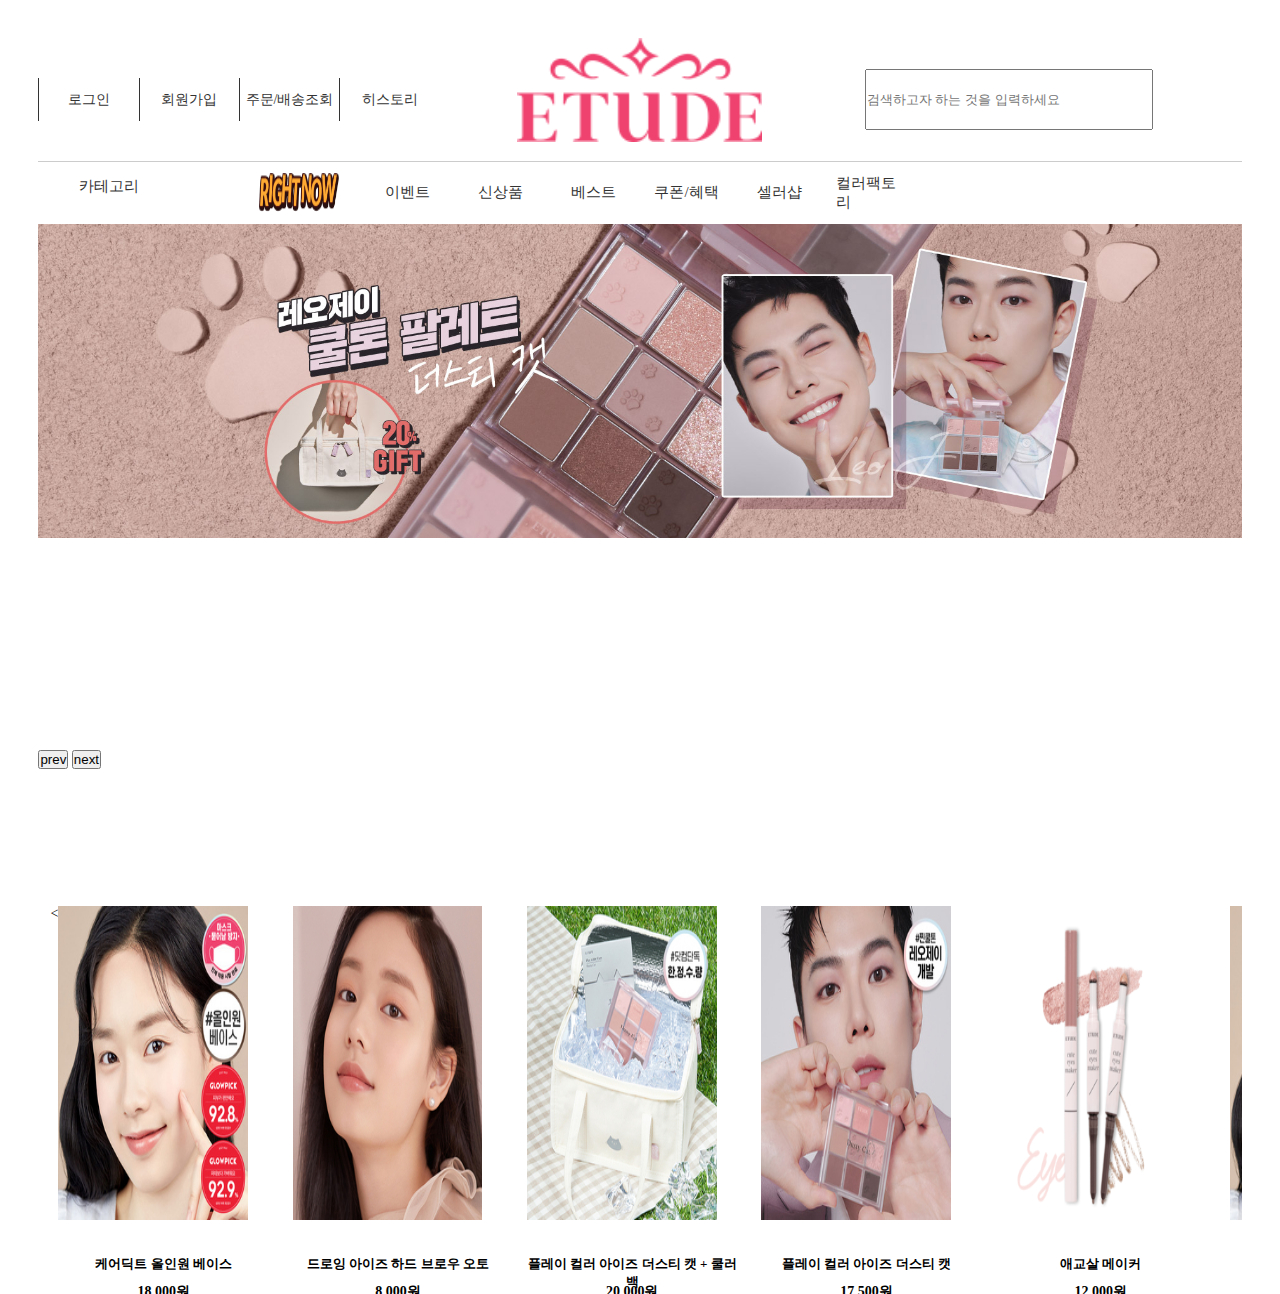
==== index.html @ a379e9ca "06/29 reveal  작업 중" ====
<!DOCTYPE html>
<html lang="en">
<head>
  <meta charset="UTF-8">
  <meta http-equiv="X-UA-Compatible" content="IE=edge">
  <meta name="viewport" content="width=device-width, initial-scale=1.0">
  <link rel="stylesheet" href="css/reset.css">
  <link rel="stylesheet" href="css/style.css">
  <link rel="stylesheet" href="css/media/media.css">
  <link rel="stylesheet" href="https://use.fontawesome.com/releases/v5.15.3/css/all.css" integrity="sha384-SZXxX4whJ79/gErwcOYf+zWLeJdY/qpuqC4cAa9rOGUstPomtqpuNWT9wdPEn2fk" crossorigin="anonymous">
  <link rel="preconnect" href="https://fonts.googleapis.com">
 <link rel="preconnect" href="https://fonts.gstatic.com" crossorigin>
 <link href="https://fonts.googleapis.com/css2?family=Noto+Sans+KR:wght@100;300;400;500;700;900&family=Roboto:wght@100;300;400;500;700;900&display=swap" rel="stylesheet">
  <title>Document</title>
</head>
<body>
  <div id="wrapper">
   <header>
      <div class="log-in">
        <ul>
          <li><a href="#">로그인</a></li>
          <li><a href="#">회원가입</a></li>
          <li><a href="#">주문/배송조회</a></li>
          <li><a href="#">히스토리</a></li>
        </ul>
      </div>
      <div class="logo">
        <img src="img/logo.png" alt="">
      </div>
      <div class="input">
        <div class="search">
          <input type="text" placeholder="검색하고자 하는 것을 입력하세요">
          <i class="fas fa-search"></i>
        </div>
        <div class="bag">
          <i class="fas fa-shopping-bag"></i>
        </div>
      </div>
    </header>
      <div class="menu">
        <div class="cate">
          <div class="catalog">
            <i class="fas fa-bars"></i>
            <a href="#">카테고리</a>
          </div>
          <img src="img/allmenu1.png">
        </div> 
        <div class="nav">
          <ul>
            <li><a href="#">이벤트</a></li>
            <li><a href="#">신상품</a></li>
            <li><a href="#">베스트</a></li>
            <li><a href="#">쿠폰/혜택</a></li>
            <li><a href="#">셀러샵</a></li>
            <li><a href="#">컬러팩토리</a></li>
          </ul>
        </div>
     </div>
     <div class="slides">
        <div class="slider">
         <div class="image"></div>
         <div class="image"></div>
         <div class="image"></div>

          </div>
          <div class="btns">
            <button class="prev">prev</button>
            <button class="next">next</button>
          </div>
      </div>
    <div class="item" style="width: 100%; overflow: hidden;">
      <!--<a href="#">신상품</a>-->
      <div class="list-wrap" style="display: flex; width: 200%;">
        <div class="prev">&lt;</div>
        <div class="lists" style="display: flex;">
          <div class="new">
            <div class="list">
              <img src="img/사진1.jpg">
            </div>
            <div class="text">
              <h3>케어딕트 올인원 베이스</h3>
              <strong>18,000원</strong>
            </div>
          </div>
          <div class="new">
            <div class="list">
              <img src="img/사진2.jpg">
            </div>
            <div class="text">
              <h3>드로잉 아이즈 하드 브로우 오토</h3>
              <strong>8,000원</strong>
            </div>
          </div>
          <div class="new">
            <div class="list">
              <img src="img/사진3.jpg">
            </div>
            <div class="text">
              <h3>플레이 컬러 아이즈 더스티 캣 + 쿨러 백</h3>
              <strong>20,000원</strong>
            </div>
          </div>
          <div class="new">
            <div class="list">
              <img src="img/사진4.jpg">
            </div>
            <div class="text">
              <h3>플레이 컬러 아이즈 더스티 캣</h3>
              <strong>17,500원</strong>
            </div>
          </div>
          <div class="new">
            <div class="list">
              <img src="img/사진5.png">
            </div>
            <div class="text">
              <h3>애교살 메이커</h3>
              <strong>12,000원</strong>
            </div>
          </div>
        </div>
        <div class="lists" style="display: flex;">
          <div class="new">
            <div class="list">
              <img src="img/사진1.jpg">
            </div>
            <div class="text">
              <h3>케어딕트 올인원 베이스</h3>
              <strong>18,000원</strong>
            </div>
          </div>
          <div class="new">
            <div class="list">
              <img src="img/사진2.jpg">
            </div>
            <div class="text">
              <h3>드로잉 아이즈 하드 브로우 오토</h3>
              <strong>8,000원</strong>
            </div>
          </div>
          <div class="new">
            <div class="list">
              <img src="img/사진3.jpg">
            </div>
            <div class="text">
              <h3>플레이 컬러 아이즈 더스티 캣 + 쿨러 백</h3>
              <strong>20,000원</strong>
            </div>
          </div>
          <div class="new">
            <div class="list">
              <img src="img/사진4.jpg">
            </div>
            <div class="text">
              <h3>플레이 컬러 아이즈 더스티 캣</h3>
              <strong>17,500원</strong>
            </div>
          </div>
          <div class="new">
            <div class="list">
              <img src="img/사진5.png">
            </div>
            <div class="text">
              <h3>애교살 메이커</h3>
              <strong>12,000원</strong>
            </div>
          </div>
        </div>
        <div class="next">&gt;</div>
      </div>

    </div>
  </div>
  <script src="https://ajax.googleapis.com/ajax/libs/jquery/3.5.1/jquery.min.js"></script>
  <script>
   let current= 0 ;
  const btn = document.querySelectorAll('.btns button');
  const slideBoxes = document.querySelector(".slider");
  const slideBox = document.querySelectorAll(".image");
  function slider(n){
    slideBoxes.animate([{ left: -100 * n + "%" }],{duration:300, iterations:1,fill:"forwards"});
    current = n;
  }
  btn.forEach(function(elm){
    elm.addEventListener('click',function(){
  //  console.log(this);
   if(this.classList.contains('prev')){
    if(current==0){
        return false
      } else { 
        slider(current - 1);
      };
   } else{
  //  console.log("false");
    if(current==slideBox.length-1){
        return false
      } else { 
        slider(current + 1);
      };
    }
   });
  });
  slider(current);
  </script>
</body>
</html>
---- css/style.css ----
#wrapper {
 width: 100%;
 height: 100vh;
 padding: 3%;
 _background-color: black;
}

#wrapper>header {
 width: 100%;
 height: 15%;
 display: flex;
 border-bottom: 1px solid #ccc;
}

#wrapper>header .log-in {
 width: 33.33%;
 height: 100%;
}

#wrapper>header .log-in>ul {
 width: 100%;
 height: 100%;
 display: flex;
 padding: 10% 0;
}

#wrapper>header .log-in>ul>li {
 width: 25%;
 height: 100%;
 display: flex;
 justify-content: space-evenly;
 align-items: center;
 border-left: 1px solid #333;
}

#wrapper>header .logo {
 width: 33.33%;
 height: 85%;
 display: flex;
 justify-content: space-evenly;
}

#wrapper>header .logo>img {
 height: 100%;
}

#wrapper>header .input {
 width: 33.33%;
 height: 100%;
 display: flex;
}

#wrapper>header .input .search {
 width: 90%;
 height: 100%;
 display: flex;
 justify-content: space-evenly;
 align-items: center;
}

#wrapper>header .input .search>input {
 height: 50%;
 width: 80%;
}

#wrapper>header .input .search>i {
 font-size: 2.5em
}

#wrapper>header .input .bag {
 width: 10%;
 height: 100%;
 align-items: center;
 justify-content: space-evenly;
 display: flex;
}

#wrapper>header .input .bag>i {
 font-size: 2.5em;

}

#wrapper .menu {
 width: 100%;
 height: 7.5%;
 display: flex;
 padding: 0 22.5px;
}

#wrapper .menu .cate {
 width: 25%;
 height: 100%;
 display: flex;
 justify-content: space-between;
 padding: 1%;
}

#wrapper .menu .cate .catalog {
 width: 50%;
 height: 100%;
}

#wrapper .menu .cate .catalog>i {
 width: 10%;
 font-size: 20px;
}

#wrapper .menu .cate .catalog>a {
 margin-left: 5%;
 width: 30%;
 font-size: 15px;
}

#wrapper .menu .cate>img {
 width: 30%;
 height: 100%;
}

#wrapper .menu .nav {
 width: 50%;
 height: 100%;
}

#wrapper .menu .nav>ul {
 width: 100%;
 height: 100%;
 display: flex;
 justify-content: space-evenly;
 align-items: center;
}

#wrapper .menu .nav>ul>li {
 width: 12.5%;
 height: 100%;
 display: flex;
 justify-content: space-evenly;
 align-items: center;
}

#wrapper .menu .nav>ul>li>a {
 font-size: 15px;
}


#wrapper .slides {
 width: 100%;
 height: 80%;
 margin: auto;
 overflow: hidden;
}

#wrapper .slides .slider {
 width: 100%;
 height: 80%;
 position: relative;
 left: 0;
}

.image {
 width: 100%;
 height: 100%;
 position: absolute;
}

.image:nth-child(1) {
 left: 0;
 background-image: url(../img/main-bg1.jpg);
 background-size: contain;
 background-repeat: no-repeat;
}

.image:nth-child(2) {
 left: 100%;
 background-image: url(../img/main-bg2.jpg);
 background-size: contain;
 background-repeat: no-repeat;
}

.image:nth-child(3) {
 left: 200%;
 background-image: url(../img/main-bg3.jpg);
 background-size: contain;
 background-repeat: no-repeat;
}

#wrapper .item {
 width: 100%;
 height: 50%;
 padding: 1%;
}

#wrapper .item>a {
 width: 100%;
 height: 10%;
 font-family: 'Noto+Sans+KR';
 font-size: 30px;
 font-weight: 700;
}

#wrapper .item .list-wrap {
 width: 100%;
 height: 100%;
 margin-top: 1%;
}

.list-wrap .lists {
 width: 100%;
 height: 100%;
 display: flex;
}

.list-wrap .new {
 width: 90%;
 height: 90%;
}

.list-wrap .new .list {
 width: 90%;
 height: 100%;
 display: flex;
}

.list-wrap .new .list>img {
 width: 90%;
 height: 90%;
}

.list-wrap .new .text {
 width: 90%;
 height: 16%;
 text-align: center;
}

.list-wrap .text>h3 {
 width: 100%;
 height: 50%;
 font-size: 13px;
}

.list-wrap .text>strong {
 width: 100%;
 height: 50%;
}
---- css/media/media.css ----
@media (min-width:768px) and (max-width: 1023px) {
 #wrapper>header {
  width: 100%;
  height: 10%;
  display: flex;
 }

 #wrapper>header .log-in {
  width: 35%;
  height: 100%;
 }

 #wrapper>header .log-in>ul {
  width: 100%;
  height: 100%;
  display: flex;
  padding: 10% 0;
  font-size: 0.8em;
 }

 #wrapper>header .log-in>ul>li {
  width: 25%;
  height: 100%;
  display: flex;
  justify-content: space-evenly;
  align-items: center;
  border-left: 1px solid #333;
 }

 #wrapper>header .logo {
  width: 30%;
  height: 100%;
  display: flex;
  justify-content: space-evenly;
 }

 #wrapper>header .logo>img {
  height: 100%;
 }

 #wrapper>header .input {
  width: 35%;
  height: 100%;
  display: flex;
 }

 #wrapper>header .input .search {
  width: 90%;
  height: 100%;
  display: flex;
  justify-content: space-evenly;
  align-items: center;
 }

 #wrapper>header .input .search>input {
  height: 50%;
  width: 80%;
 }

 #wrapper>header .input .search>i {
  font-size: 1.5em
 }

 #wrapper>header .input .bag {
  width: 10%;
  height: 100%;
  align-items: center;
  justify-content: space-evenly;
  display: flex;
 }

 #wrapper>header .input .bag>i {
  font-size: 1.5em;
 }
}
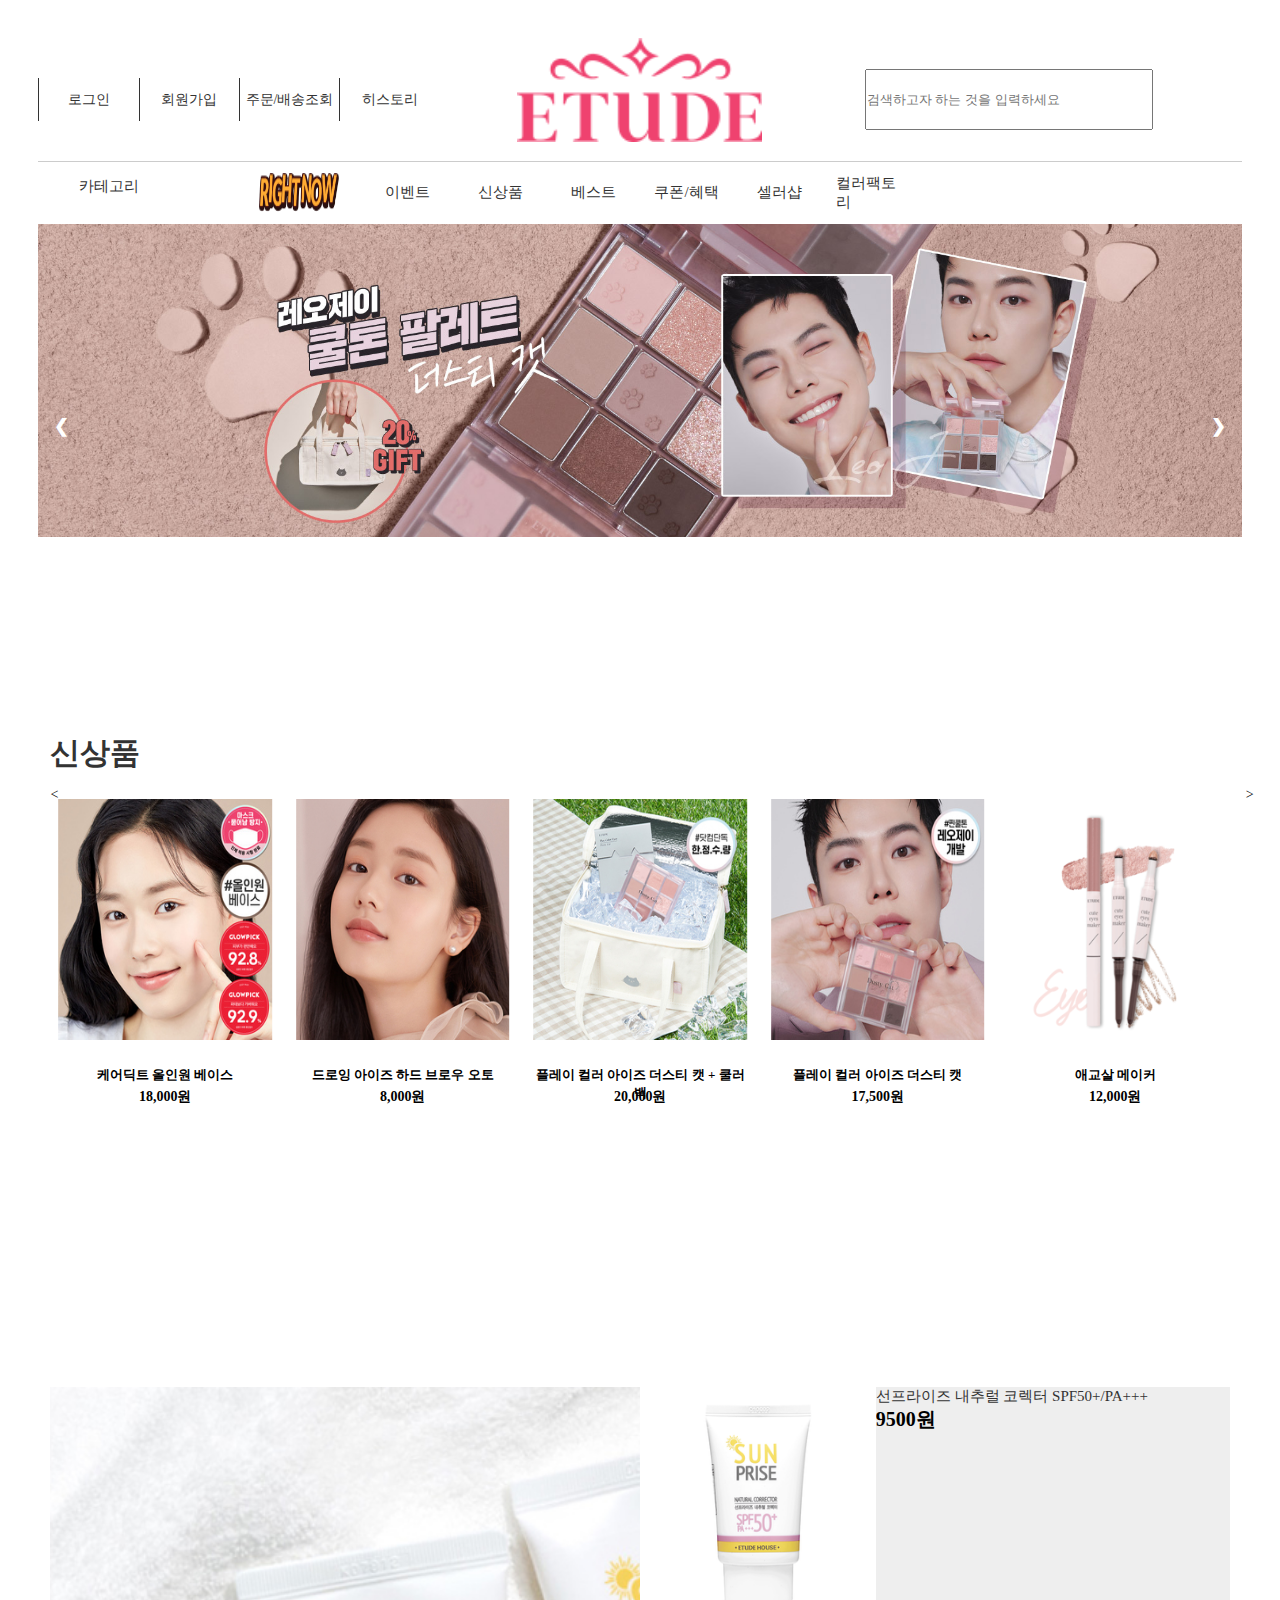
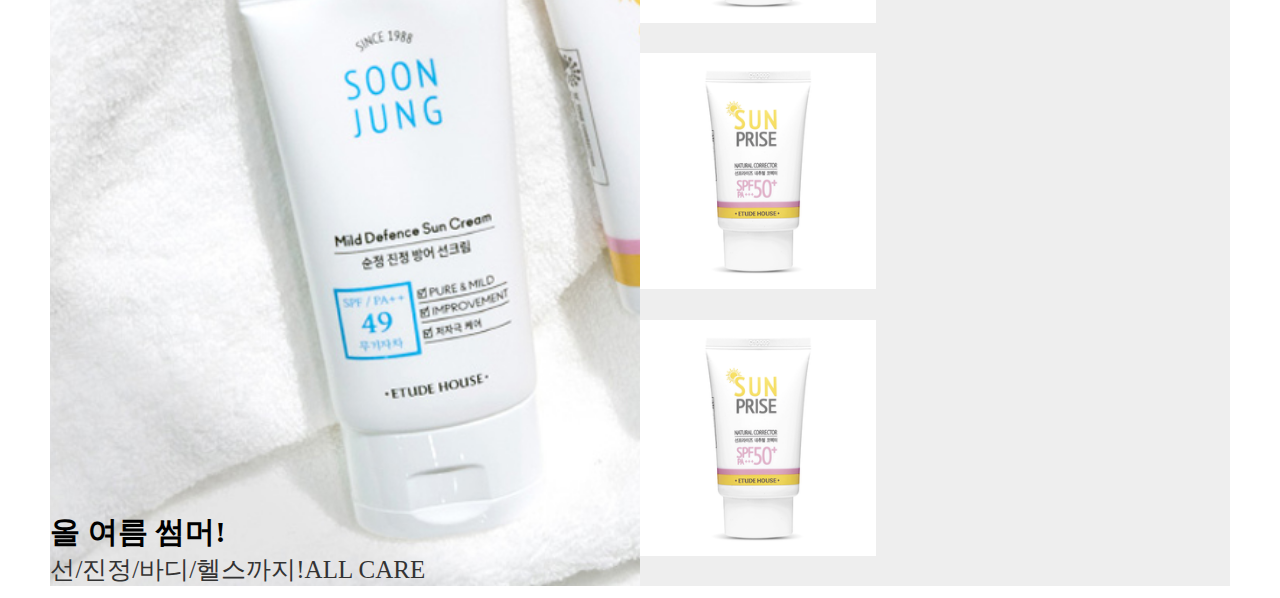
==== commit ddfb5f29: "06/30 renewal 50% 완료, 반응형은 아직.." ====
--- a/index.html
+++ b/index.html
@@ -57,150 +57,225 @@
         </div>
      </div>
      <div class="slides">
-        <div class="slider">
-         <div class="image"></div>
-         <div class="image"></div>
-         <div class="image"></div>
-
-          </div>
-          <div class="btns">
-            <button class="prev">prev</button>
-            <button class="next">next</button>
-          </div>
-      </div>
-    <div class="item" style="width: 100%; overflow: hidden;">
-      <!--<a href="#">신상품</a>-->
-      <div class="list-wrap" style="display: flex; width: 200%;">
-        <div class="prev">&lt;</div>
-        <div class="lists" style="display: flex;">
-          <div class="new">
-            <div class="list">
-              <img src="img/사진1.jpg">
-            </div>
-            <div class="text">
-              <h3>케어딕트 올인원 베이스</h3>
-              <strong>18,000원</strong>
-            </div>
-          </div>
-          <div class="new">
-            <div class="list">
-              <img src="img/사진2.jpg">
-            </div>
-            <div class="text">
-              <h3>드로잉 아이즈 하드 브로우 오토</h3>
-              <strong>8,000원</strong>
-            </div>
-          </div>
-          <div class="new">
-            <div class="list">
-              <img src="img/사진3.jpg">
-            </div>
-            <div class="text">
-              <h3>플레이 컬러 아이즈 더스티 캣 + 쿨러 백</h3>
-              <strong>20,000원</strong>
-            </div>
-          </div>
-          <div class="new">
-            <div class="list">
-              <img src="img/사진4.jpg">
-            </div>
-            <div class="text">
-              <h3>플레이 컬러 아이즈 더스티 캣</h3>
-              <strong>17,500원</strong>
-            </div>
-          </div>
-          <div class="new">
-            <div class="list">
-              <img src="img/사진5.png">
-            </div>
-            <div class="text">
-              <h3>애교살 메이커</h3>
-              <strong>12,000원</strong>
-            </div>
-          </div>
-        </div>
-        <div class="lists" style="display: flex;">
-          <div class="new">
-            <div class="list">
-              <img src="img/사진1.jpg">
-            </div>
-            <div class="text">
-              <h3>케어딕트 올인원 베이스</h3>
-              <strong>18,000원</strong>
-            </div>
-          </div>
-          <div class="new">
-            <div class="list">
-              <img src="img/사진2.jpg">
-            </div>
-            <div class="text">
-              <h3>드로잉 아이즈 하드 브로우 오토</h3>
-              <strong>8,000원</strong>
-            </div>
-          </div>
-          <div class="new">
-            <div class="list">
-              <img src="img/사진3.jpg">
-            </div>
-            <div class="text">
-              <h3>플레이 컬러 아이즈 더스티 캣 + 쿨러 백</h3>
-              <strong>20,000원</strong>
-            </div>
-          </div>
-          <div class="new">
-            <div class="list">
-              <img src="img/사진4.jpg">
-            </div>
-            <div class="text">
-              <h3>플레이 컬러 아이즈 더스티 캣</h3>
-              <strong>17,500원</strong>
-            </div>
-          </div>
-          <div class="new">
-            <div class="list">
-              <img src="img/사진5.png">
-            </div>
-            <div class="text">
-              <h3>애교살 메이커</h3>
-              <strong>12,000원</strong>
-            </div>
-          </div>
-        </div>
-        <div class="next">&gt;</div>
-      </div>
-
+        <div class="slideshow-container">
+
+          <!-- Full-width images with number and caption text -->
+          <div class="mySlides fade">
+            <img src="img/main-bg1.jpg" style="width:100%">
+          </div>
+        
+          <div class="mySlides fade">
+            <img src="img/main-bg2.jpg" style="width:100%">
+          </div>
+        
+          <div class="mySlides fade">
+            <img src="img/main-bg3.jpg" style="width:100%">
+          </div>
+        
+          <!-- Next and previous buttons -->
+          <a class="prev" onclick="plusSlides(-1)">&#10094;</a>
+          <a class="next" onclick="plusSlides(1)">&#10095;</a>
+        </div>
+      </div>
+        <br>
+        <div class="item-menu">
+          <a href="#">신상품</a>
+        </div>
+    <div class="item">
+      <div class="prev1">&lt;</div>
+      <div class="list-wrap">
+        <div class="lists">
+          <div class="list-item" style="display: flex;">
+            <div class="new">
+              <div class="list">
+                <img src="img/사진1.jpg">
+              </div>
+              <div class="text">
+                <h3>케어딕트 올인원 베이스</h3>
+                <strong>18,000원</strong>
+              </div>
+            </div>
+            <div class="new">
+              <div class="list">
+                <img src="img/사진2.jpg">
+              </div>
+              <div class="text">
+                <h3>드로잉 아이즈 하드 브로우 오토</h3>
+                <strong>8,000원</strong>
+              </div>
+            </div>
+            <div class="new">
+              <div class="list">
+                <img src="img/사진3.jpg">
+              </div>
+              <div class="text">
+                <h3>플레이 컬러 아이즈 더스티 캣 + 쿨러 백</h3>
+                <strong>20,000원</strong>
+              </div>
+            </div>
+            <div class="new">
+              <div class="list">
+                <img src="img/사진4.jpg">
+              </div>
+              <div class="text">
+                <h3>플레이 컬러 아이즈 더스티 캣</h3>
+                <strong>17,500원</strong>
+              </div>
+            </div>
+            <div class="new">
+              <div class="list">
+                <img src="img/사진5.png">
+              </div>
+              <div class="text">
+                <h3>애교살 메이커</h3>
+                <strong>12,000원</strong>
+              </div>
+            </div>
+          </div>
+          
+          <div class="list-item">
+            <div class="new">
+              <div class="list">
+                <img src="img/사진6.jpg">
+              </div>
+              <div class="text">
+                <h3>스누피(피너츠) 더블 글라스 세트_홈카페</h3>
+                <strong>13,400원</strong>
+              </div>
+            </div>
+            <div class="new">
+              <div class="list">
+                <img src="img/사진7.jpg">
+              </div>
+              <div class="text">
+                <h3>순정 약산성 시카 토너 500ml</h3>
+                <strong>38,000원</strong>
+              </div>
+            </div>
+            <div class="new">
+              <div class="list">
+                <img src="img/사진8.jpg">
+              </div>
+              <div class="text">
+                <h3>순정 약산성 5.5 진정 토너 500ml</h3>
+                <strong>30,000원</strong>
+              </div>
+            </div>
+            <div class="new">
+              <div class="list">
+                <img src="img/사진9.png">
+              </div>
+              <div class="text">
+                <h3>더블래스팅 쿠션 매트 SPF50+PA++++</h3>
+                <strong>14,000원~</strong>
+              </div>
+            </div>
+            <div class="new">
+              <div class="list">
+                <img src="img/사진10.png">
+              </div>
+              <div class="text">
+                <h3>0.2 테라피 에어 마스크 NEW</h3>
+                <strong>1500원</strong>
+              </div>
+          </div>
+          
+        </div>
+        
+      </div>
+      
+      </div>
+      <div class="next1">&gt;</div>
     </div>
+    
+    <div class="this-month">
+      <div class="summer">
+        <div class="sum-text">
+          <strong>올 여름 썸머!<i class="fas fa-sun"></i></strong>
+          <p>선/진정/바디/헬스까지!ALL CARE</p>
+        </div>
+      </div>
+        <ul class="su-wrap">
+          <li>
+          <div class="image"></div>
+          <div class="su-text">
+            <p>선프라이즈 내추럴 코렉터 SPF50+/PA+++</p>
+            <strong>9500원</strong>
+          </div>
+          </li>
+          <li>
+            <div class="image"></div>
+          </li>
+          <li>
+            <div class="image"></div>
+          </li>
+        </ul>
+      </div>
+     </div>
   </div>
   <script src="https://ajax.googleapis.com/ajax/libs/jquery/3.5.1/jquery.min.js"></script>
   <script>
-   let current= 0 ;
-  const btn = document.querySelectorAll('.btns button');
-  const slideBoxes = document.querySelector(".slider");
-  const slideBox = document.querySelectorAll(".image");
-  function slider(n){
-    slideBoxes.animate([{ left: -100 * n + "%" }],{duration:300, iterations:1,fill:"forwards"});
-    current = n;
-  }
-  btn.forEach(function(elm){
-    elm.addEventListener('click',function(){
-  //  console.log(this);
-   if(this.classList.contains('prev')){
-    if(current==0){
-        return false
-      } else { 
-        slider(current - 1);
-      };
-   } else{
-  //  console.log("false");
-    if(current==slideBox.length-1){
-        return false
-      } else { 
-        slider(current + 1);
-      };
+      var slideIndex = 1;
+      showSlides(slideIndex);
+
+      // Next/previous controls
+      function plusSlides(n) {
+        showSlides(slideIndex += n);
+      }
+
+      // Thumbnail image controls
+      function currentSlide(n) {
+        showSlides(slideIndex = n);
+      }
+
+      function showSlides(n) {
+        var i;
+        var slides = document.getElementsByClassName("mySlides");
+        if (n > slides.length) {slideIndex = 1}
+        if (n < 1) {slideIndex = slides.length}
+        for (i = 0; i < slides.length; i++) {
+            slides[i].style.display = "none";
+        }
+        slides[slideIndex-1].style.display = "block";
+      }
+  </script>
+  <script>
+    let current1 = 0;
+    const a = $(".lists .list-item:nth-child(1)").clone();
+    const b = $(".lists .list-item:nth-child(2)").clone();
+    b.prependTo($(".lists")); //$(".lists").prepend(a);
+    a.prependTo($(".lists"));
+    $(".lists").css({
+    transform: "translateX(-50%)"
+    });
+
+    function prevFn(n){
+    $(".lists").animate({left: `${-100 * n}%`}, 600, function(){
+      const det = $(".lists .list-item:last-child").detach();
+      det.prependTo($(".lists"));
+      $(".lists").css("left", "");
+      current1 = 0;
+    });
     }
-   });
-  });
-  slider(current);
+
+    function nextFn(n){
+    $(".lists").animate({left: `${-100 * n}%`}, 600, function(){
+      const det = $(".lists .list-item:nth-child(1)").detach();
+      det.appendTo($(".lists"));
+      $(".lists").css("left", "");
+      current1 = 0;
+    });
+    }
+
+    $(".prev1").on('click',function(){
+    current1 -= 1;
+    prevFn(current1);
+    });
+
+    $(".next1").on('click',function(){
+    current1 += 1;
+    nextFn(current1);
+    });
   </script>
 </body>
 </html>--- a/css/style.css
+++ b/css/style.css
@@ -144,78 +144,141 @@
 
 #wrapper .slides {
  width: 100%;
- height: 80%;
+ height: 60%;
  margin: auto;
  overflow: hidden;
 }
 
-#wrapper .slides .slider {
+#wrapper .slides .slideshow-container {
  width: 100%;
  height: 80%;
  position: relative;
  left: 0;
 }
 
-.image {
- width: 100%;
- height: 100%;
+.mySlides {
+ display: none;
+}
+
+.prev,
+.next {
+ cursor: pointer;
  position: absolute;
-}
-
-.image:nth-child(1) {
- left: 0;
- background-image: url(../img/main-bg1.jpg);
- background-size: contain;
- background-repeat: no-repeat;
-}
-
-.image:nth-child(2) {
- left: 100%;
- background-image: url(../img/main-bg2.jpg);
- background-size: contain;
- background-repeat: no-repeat;
-}
-
-.image:nth-child(3) {
- left: 200%;
- background-image: url(../img/main-bg3.jpg);
- background-size: contain;
- background-repeat: no-repeat;
-}
-
-#wrapper .item {
- width: 100%;
- height: 50%;
+ top: 50%;
+ width: auto;
+ margin-top: -22px;
+ padding: 16px;
+ color: white;
+ font-weight: bold;
+ font-size: 18px;
+ transition: 0.6s ease;
+ border-radius: 0 3px 3px 0;
+ user-select: none;
+}
+
+/* Position the "next button" to the right */
+.next {
+ right: 0;
+ border-radius: 3px 0 0 3px;
+}
+
+/* On hover, add a black background color with a little bit see-through */
+.prev:hover,
+.next:hover {
+ background-color: rgba(0, 0, 0, 0.8);
+}
+
+
+/* Number text (1/3 etc) */
+.numbertext {
+ color: #f2f2f2;
+ font-size: 12px;
+ padding: 8px 12px;
+ position: absolute;
+ top: 0;
+}
+
+/* Fading animation */
+.fade {
+ -webkit-animation-name: fade;
+ -webkit-animation-duration: 1.5s;
+ animation-name: fade;
+ animation-duration: 1.5s;
+}
+
+@-webkit-keyframes fade {
+ from {
+  opacity: .4
+ }
+
+ to {
+  opacity: 1
+ }
+}
+
+@keyframes fade {
+ from {
+  opacity: .4
+ }
+
+ to {
+  opacity: 1
+ }
+}
+
+#wrapper .item-menu>a {
  padding: 1%;
-}
-
-#wrapper .item>a {
- width: 100%;
- height: 10%;
+ width: 100%;
+ height: 1%;
  font-family: 'Noto+Sans+KR';
  font-size: 30px;
  font-weight: 700;
 }
 
+
+#wrapper .item {
+ margin: 1%;
+ width: 100%;
+ height: 70%;
+ display: flex;
+}
+
+.prev1 {
+ align-items: center;
+}
+
+.next1 {
+ align-items: center;
+}
+
 #wrapper .item .list-wrap {
  width: 100%;
  height: 100%;
  margin-top: 1%;
+ overflow: hidden;
+ position: relative;
 }
 
 .list-wrap .lists {
- width: 100%;
- height: 100%;
+ width: 400%;
+ display: flex;
+ position: absolute;
+ top: 0;
+ left: 0;
+}
+
+.list-wrap .lists .list-item {
+ width: 100%;
  display: flex;
 }
 
 .list-wrap .new {
- width: 90%;
- height: 90%;
+ width: 100%;
+ height: 100%;
 }
 
 .list-wrap .new .list {
- width: 90%;
+ width: 100%;
  height: 100%;
  display: flex;
 }
@@ -240,4 +303,94 @@
 .list-wrap .text>strong {
  width: 100%;
  height: 50%;
+}
+
+.this-month {
+ padding: 1%;
+ width: 100%;
+ height: 100%;
+ display: flex;
+}
+
+.this-month .summer {
+ background-color: #eee;
+ width: 50%;
+ height: 100%;
+ background-image: url(../img/summer.jpg);
+ background-repeat: no-repeat;
+ background-size: cover;
+ position: relative;
+}
+
+.sum-text {
+ position: absolute;
+ bottom: 0;
+}
+
+.sum-text>strong {
+ width: 100%;
+ height: 5%;
+ font-size: 30px;
+}
+
+.sum-text>p {
+ width: 100%;
+ height: 5%;
+ font-size: 25px;
+}
+
+.this-month .su-wrap {
+ width: 50%;
+ height: 100%;
+ background-color: #eee;
+}
+
+.this-month .su-wrap>li {
+ width: 100%;
+ height: 33.33%;
+ display: flex;
+}
+
+.su-wrap>li .image {
+ width: 40%;
+ height: 100%;
+}
+
+.su-wrap>li .image:nth-child(1) {
+ width: 40%;
+ height: 100%;
+ background-image: url(../img/su-one.png);
+ background-repeat: no-repeat;
+ background-size: contain;
+ z-index: 999;
+}
+
+.su-wrap>li .image:nth-child(2) {
+ width: 100%;
+ height: 33.33%;
+ background-image: url(../img/su-two.jpg);
+ background-repeat: no-repeat;
+ background-size: contain;
+}
+
+.su-wrap>li .image:nth-child(3) {
+ width: 100%;
+ height: 33.33%;
+ background-image: url(../img/su-three.jpg);
+ background-repeat: no-repeat;
+ background-size: contain;
+}
+
+.su-wrap>li .su-text {
+ width: 60%;
+ height: 100%;
+ align-items: center;
+}
+
+.su-text>p {
+ font-size: 15px;
+}
+
+.su-text>strong {
+ font-size: 20px;
 }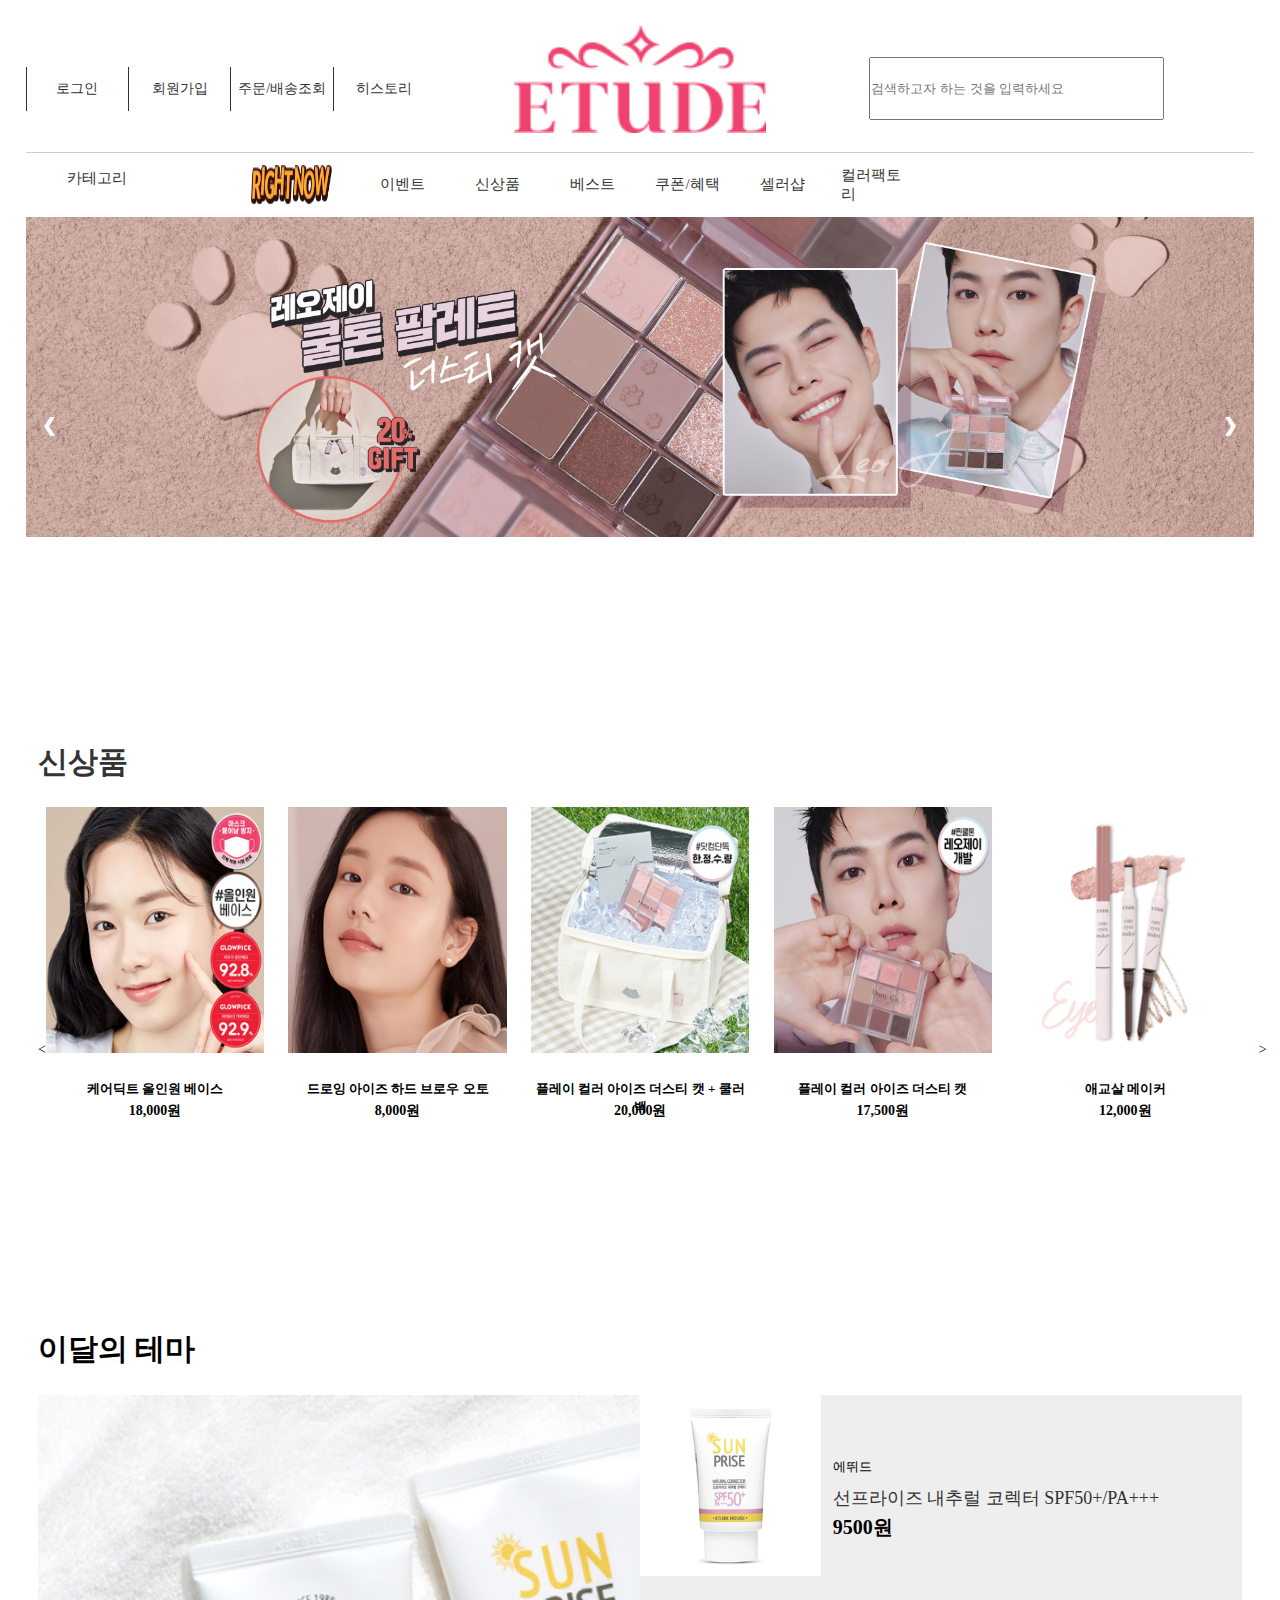
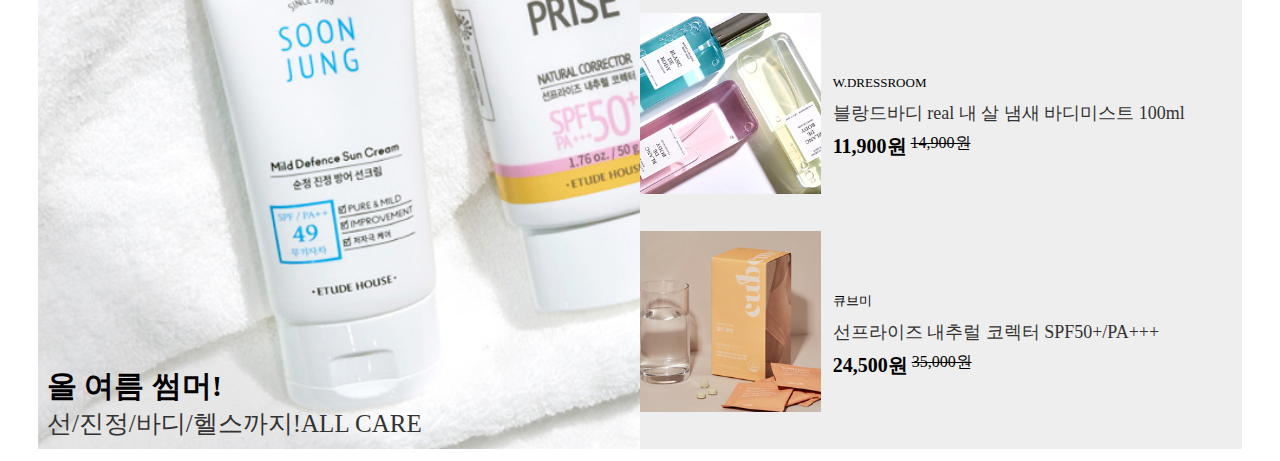
==== commit 551dd255: "renewal 70% 완료, 반응형은 시작도 못함.." ====
--- a/index.html
+++ b/index.html
@@ -187,7 +187,9 @@
       </div>
       <div class="next1">&gt;</div>
     </div>
-    
+    <div class="theme">
+     <h1>이달의 테마</h1>
+    </div>
     <div class="this-month">
       <div class="summer">
         <div class="sum-text">
@@ -199,19 +201,35 @@
           <li>
           <div class="image"></div>
           <div class="su-text">
+            <span class="brand">에뛰드</span>
             <p>선프라이즈 내추럴 코렉터 SPF50+/PA+++</p>
             <strong>9500원</strong>
           </div>
           </li>
           <li>
-            <div class="image"></div>
+            <div class="image2"></div>
+            <div class="su-text">
+            <span class="brand">W.DRESSROOM </span>
+            <p>블랑드바디 real 내 살 냄새 바디미스트 100ml</p>
+            <span class="price">
+            <strong>11,900원</strong>
+            <del>14,900원</del>
+            </span>
+            </div>
           </li>
           <li>
-            <div class="image"></div>
+            <div class="image3"></div>
+            <div class="su-text">
+            <span class="brand">큐브미</span>
+            <p>선프라이즈 내추럴 코렉터 SPF50+/PA+++</p>
+            <span class="price">
+              <strong>24,500원</strong>
+              <del>35,000원</del>
+              </span>
           </li>
         </ul>
       </div>
-     </div>
+    </div>
   </div>
   <script src="https://ajax.googleapis.com/ajax/libs/jquery/3.5.1/jquery.min.js"></script>
   <script>
--- a/css/style.css
+++ b/css/style.css
@@ -1,7 +1,7 @@
 #wrapper {
  width: 100%;
  height: 100vh;
- padding: 3%;
+ padding: 2%;
  _background-color: black;
 }
 
@@ -239,15 +239,17 @@
 #wrapper .item {
  margin: 1%;
  width: 100%;
- height: 70%;
+ height: 60%;
  display: flex;
 }
 
 .prev1 {
+ display: flex;
  align-items: center;
 }
 
 .next1 {
+ display: flex;
  align-items: center;
 }
 
@@ -305,10 +307,19 @@
  height: 50%;
 }
 
+.theme>h1 {
+ padding: 1%;
+ width: 100%;
+ height: 1%;
+ font-family: 'Noto+Sans+KR';
+ font-size: 30px;
+ font-weight: 700;
+}
+
 .this-month {
  padding: 1%;
  width: 100%;
- height: 100%;
+ height: 80%;
  display: flex;
 }
 
@@ -322,7 +333,8 @@
  position: relative;
 }
 
-.sum-text {
+.summer .sum-text {
+ padding: 1.5%;
  position: absolute;
  bottom: 0;
 }
@@ -351,46 +363,85 @@
  display: flex;
 }
 
-.su-wrap>li .image {
- width: 40%;
- height: 100%;
-}
-
-.su-wrap>li .image:nth-child(1) {
- width: 40%;
- height: 100%;
+
+.su-wrap .image {
+ width: 30%;
+ height: 90%;
  background-image: url(../img/su-one.png);
  background-repeat: no-repeat;
  background-size: contain;
  z-index: 999;
 }
 
-.su-wrap>li .image:nth-child(2) {
- width: 100%;
- height: 33.33%;
+.su-wrap>li .su-text {
+ width: 70%;
+ height: 100%;
+ display: flex;
+ padding: 2%;
+ flex-direction: column;
+ justify-content: center;
+}
+
+.su-wrap .image2 {
+ width: 30%;
+ height: 90%;
  background-image: url(../img/su-two.jpg);
  background-repeat: no-repeat;
  background-size: contain;
 }
 
-.su-wrap>li .image:nth-child(3) {
- width: 100%;
- height: 33.33%;
+
+.su-wrap .image3 {
+ width: 30%;
+ height: 90%;
  background-image: url(../img/su-three.jpg);
  background-repeat: no-repeat;
  background-size: contain;
 }
 
-.su-wrap>li .su-text {
- width: 60%;
- height: 100%;
- align-items: center;
-}
+
+.su-text .brand {
+ width: 12%;
+ margin-bottom: 0.5%;
+ font-size: 13px;
+}
+
 
 .su-text>p {
- font-size: 15px;
-}
+ margin-top: 2%;
+ font-size: 18px;
+ font-weight: 500;
+ margin-bottom: 1%;
+}
+
 
 .su-text>strong {
  font-size: 20px;
+ margin-bottom: 2%;
+}
+
+.su-text .price {
+ display: flex;
+ margin-top: 1%;
+}
+
+.price>strong {
+ font-size: 20px;
+ margin-bottom: 2%;
+}
+
+.price>del {
+ font-size: 16px;
+ font-weight: 500;
+ margin-left: 1%;
+ text-align: end;
+}
+
+.right {
+ padding: 1%;
+ width: 100%;
+ height: 1%;
+ font-family: 'Noto+Sans+KR';
+ font-size: 30px;
+ font-weight: 700;
 }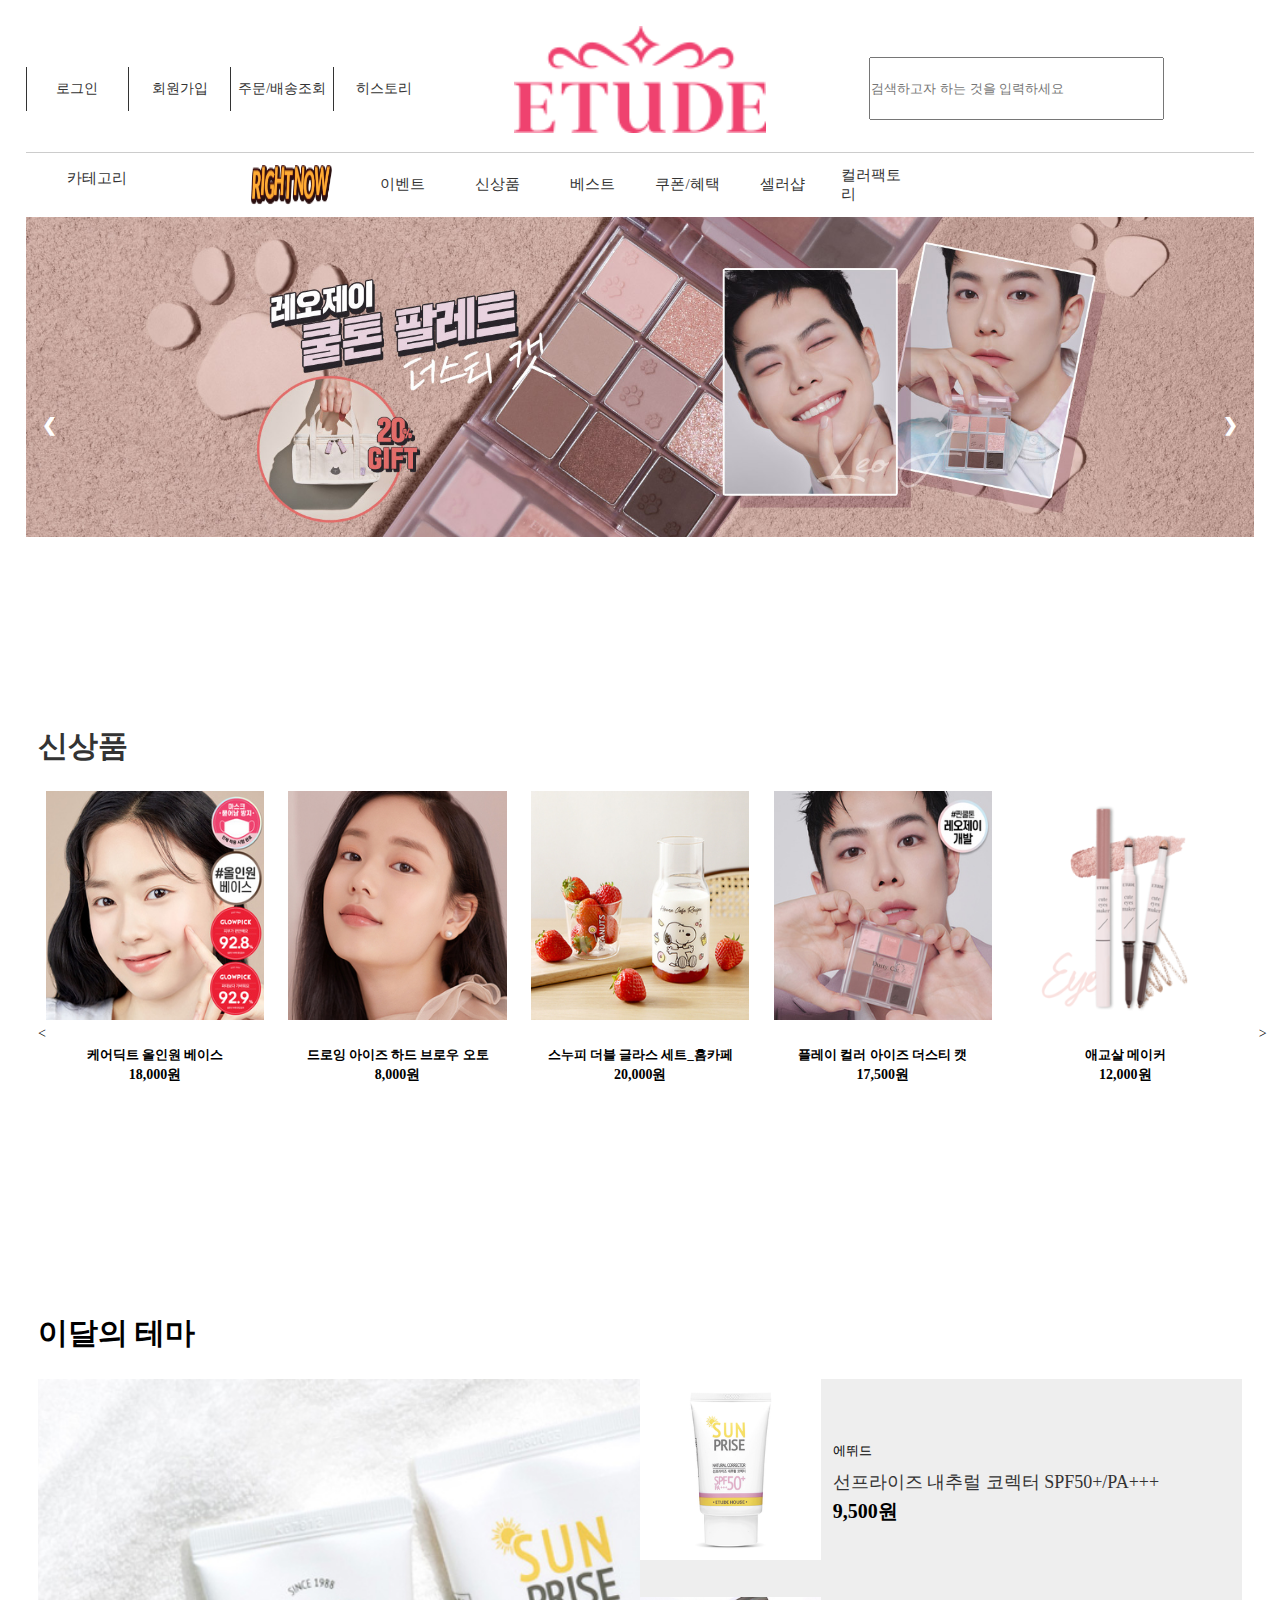
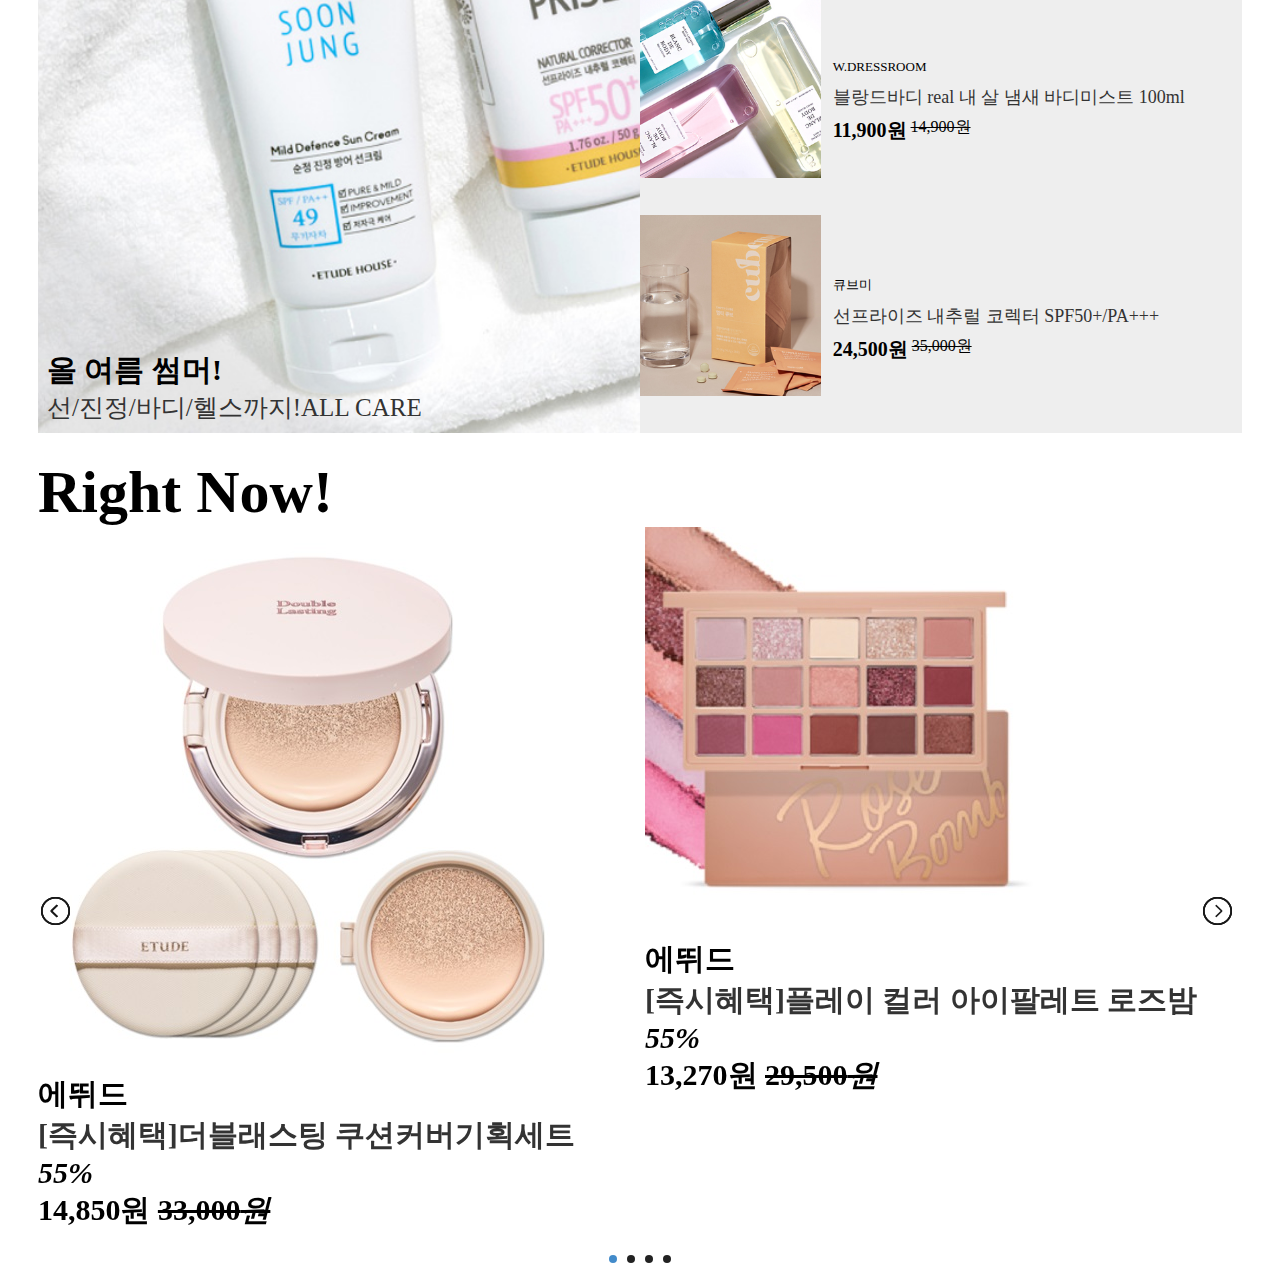
==== commit 7bdffb01: "07/02 etude 1차 완료" ====
--- a/index.html
+++ b/index.html
@@ -6,11 +6,13 @@
   <meta name="viewport" content="width=device-width, initial-scale=1.0">
   <link rel="stylesheet" href="css/reset.css">
   <link rel="stylesheet" href="css/style.css">
+  <link rel="stylesheet" href="css/css/lightslider.min.css">
   <link rel="stylesheet" href="css/media/media.css">
   <link rel="stylesheet" href="https://use.fontawesome.com/releases/v5.15.3/css/all.css" integrity="sha384-SZXxX4whJ79/gErwcOYf+zWLeJdY/qpuqC4cAa9rOGUstPomtqpuNWT9wdPEn2fk" crossorigin="anonymous">
   <link rel="preconnect" href="https://fonts.googleapis.com">
  <link rel="preconnect" href="https://fonts.gstatic.com" crossorigin>
  <link href="https://fonts.googleapis.com/css2?family=Noto+Sans+KR:wght@100;300;400;500;700;900&family=Roboto:wght@100;300;400;500;700;900&display=swap" rel="stylesheet">
+ <link rel="shortcut icon" href="img/etude-e.jpg">
   <title>Document</title>
 </head>
 <body>
@@ -77,7 +79,6 @@
           <a class="next" onclick="plusSlides(1)">&#10095;</a>
         </div>
       </div>
-        <br>
         <div class="item-menu">
           <a href="#">신상품</a>
         </div>
@@ -85,10 +86,10 @@
       <div class="prev1">&lt;</div>
       <div class="list-wrap">
         <div class="lists">
-          <div class="list-item" style="display: flex;">
-            <div class="new">
-              <div class="list">
-                <img src="img/사진1.jpg">
+          <div class="list-item">
+            <div class="new">
+              <div class="list">
+                <img src="img/picture1.jpg">
               </div>
               <div class="text">
                 <h3>케어딕트 올인원 베이스</h3>
@@ -97,7 +98,7 @@
             </div>
             <div class="new">
               <div class="list">
-                <img src="img/사진2.jpg">
+                <img src="img/picture2.jpg">
               </div>
               <div class="text">
                 <h3>드로잉 아이즈 하드 브로우 오토</h3>
@@ -106,16 +107,16 @@
             </div>
             <div class="new">
               <div class="list">
-                <img src="img/사진3.jpg">
-              </div>
-              <div class="text">
-                <h3>플레이 컬러 아이즈 더스티 캣 + 쿨러 백</h3>
+                <img src="img/picture6.jpg">
+              </div>
+              <div class="text">
+                <h3>스누피 더블 글라스 세트_홈카페</h3>
                 <strong>20,000원</strong>
               </div>
             </div>
             <div class="new">
               <div class="list">
-                <img src="img/사진4.jpg">
+                <img src="img/picture4.jpg">
               </div>
               <div class="text">
                 <h3>플레이 컬러 아이즈 더스티 캣</h3>
@@ -124,7 +125,7 @@
             </div>
             <div class="new">
               <div class="list">
-                <img src="img/사진5.png">
+                <img src="img/picture5.png">
               </div>
               <div class="text">
                 <h3>애교살 메이커</h3>
@@ -136,16 +137,16 @@
           <div class="list-item">
             <div class="new">
               <div class="list">
-                <img src="img/사진6.jpg">
-              </div>
-              <div class="text">
-                <h3>스누피(피너츠) 더블 글라스 세트_홈카페</h3>
+                <img src="img/picture11.jpg">
+              </div>
+              <div class="text">
+                <h3>마이 뷰티툴 듀얼 브러쉬 #더스티 캣</h3>
                 <strong>13,400원</strong>
               </div>
             </div>
             <div class="new">
               <div class="list">
-                <img src="img/사진7.jpg">
+                <img src="img/picture7.jpg">
               </div>
               <div class="text">
                 <h3>순정 약산성 시카 토너 500ml</h3>
@@ -154,7 +155,7 @@
             </div>
             <div class="new">
               <div class="list">
-                <img src="img/사진8.jpg">
+                <img src="img/picture8.jpg">
               </div>
               <div class="text">
                 <h3>순정 약산성 5.5 진정 토너 500ml</h3>
@@ -163,20 +164,20 @@
             </div>
             <div class="new">
               <div class="list">
-                <img src="img/사진9.png">
-              </div>
-              <div class="text">
-                <h3>더블래스팅 쿠션 매트 SPF50+PA++++</h3>
-                <strong>14,000원~</strong>
-              </div>
-            </div>
-            <div class="new">
-              <div class="list">
-                <img src="img/사진10.png">
+                <img src="img/picture9.png">
+              </div>
+              <div class="text">
+                <h3>더블래스팅 쿠션 매트 기획세트</h3>
+                <strong>33,000원</strong>
+              </div>
+            </div>
+            <div class="new">
+              <div class="list">
+                <img src="img/picture10.png">
               </div>
               <div class="text">
                 <h3>0.2 테라피 에어 마스크 NEW</h3>
-                <strong>1500원</strong>
+                <strong>1,500원</strong>
               </div>
           </div>
           
@@ -203,7 +204,7 @@
           <div class="su-text">
             <span class="brand">에뛰드</span>
             <p>선프라이즈 내추럴 코렉터 SPF50+/PA+++</p>
-            <strong>9500원</strong>
+            <strong>9,500원</strong>
           </div>
           </li>
           <li>
@@ -226,6 +227,96 @@
               <strong>24,500원</strong>
               <del>35,000원</del>
               </span>
+          </li>
+        </ul>
+      </div>
+      <div class="right">
+        <h1>Right Now!</h1>
+        <ul id="rights">
+          <li>
+            <div class="right-now">
+              <img src="img/right-now.jpg">
+              <div class="pro-in">
+                <div class="lo-name">
+                  <h4>에뛰드</h4>
+                  <p>[즉시혜택]더블래스팅 쿠션커버기획세트</p>
+                </div>
+                <div class="price-area">
+                  <em class="discount">55<b>%</b></em>
+                    <div class="prices">
+                      <strong>14,850원</strong>
+                      <del>33,000<em>원</em></del>
+                    </div>
+                </div>
+              </div>
+          </li>
+          <li>
+            <div class="right-now">
+              <img src="img/right-now2.jpg">
+              <div class="pro-in">
+                <div class="lo-name">
+                  <h4>에뛰드</h4>
+                  <p>[즉시혜택]플레이 컬러 아이팔레트 로즈밤</p>
+                </div>
+                <div class="price-area">
+                  <em class="discount">55<b>%</b></em>
+                    <div class="prices">
+                      <strong>13,270원</strong>
+                      <del>29,500<em>원</em></del>
+                    </div>
+                </div>
+              </div>
+          </li>
+          <li>
+            <div class="right-now">
+              <img src="img/right-now3.jpg">
+              <div class="pro-in">
+                <div class="lo-name">
+                  <h4>에뛰드</h4>
+                  <p>[즉시혜택]래쉬 펌 볼륨 픽스 마스카라 하트 블라썸 벚꽃 브라운</p>
+                </div>
+                <div class="price-area">
+                  <em class="discount">55<b>%</b></em>
+                    <div class="prices">
+                      <strong>6,300원</strong>
+                      <del>14,000<em>원</em></del>
+                    </div>
+                </div>
+              </div>
+          </li>
+          <li>
+            <div class="right-now">
+              <img src="img/right-now4.jpg">
+              <div class="pro-in">
+                <div class="lo-name">
+                  <h4>에뛰드</h4>
+                  <p>[즉시혜택]레더 샵 스페셜 키트</p>
+                </div>
+                <div class="price-area">
+                  <em class="discount">50<b>%</b></em>
+                    <div class="prices">
+                      <strong>10,500원</strong>
+                      <del>21,000<em>원</em></del>
+                    </div>
+                </div>
+              </div>
+          </li>
+          <li>
+            <div class="right-now">
+              <img src="img/right-now5.png">
+              <div class="pro-in">
+                <div class="lo-name">
+                  <h4>에뛰드</h4>
+                  <p>[즉시혜택]앵두알 촉촉 립 글로우</p>
+                </div>
+                <div class="price-area">
+                  <em class="discount">55<b>%</b></em>
+                    <div class="prices">
+                      <strong>2,700원</strong>
+                      <del>6,000<em>원</em></del>
+                    </div>
+                </div>
+              </div>
           </li>
         </ul>
       </div>
@@ -295,5 +386,35 @@
     nextFn(current1);
     });
   </script>
+  <script src="js/js/lightslider.min.js"></script>
+<script>
+   $(document).ready(function() {
+    $('#rights').lightSlider({
+        item:2,
+        loop:false,
+        slideMove:1,
+        easing: 'cubic-bezier(0.25, 0, 0.25,1)',
+        speed:400, 
+        responsive : [
+            {
+                breakpoint:800,
+                settings: {
+                    item:2,
+                    slideMove:1,
+                    slideMargin:6,
+                  }
+            },
+            {
+                breakpoint:480,
+                settings: {
+                    item:2,
+                    slideMove:1
+                  }
+            }
+        ]
+    });
+      
+  });
+</script>
 </body>
 </html>--- a/css/css/lightslider.min.css
+++ b/css/css/lightslider.min.css
@@ -0,0 +1,414 @@
+/*! lightslider - v1.1.3 - 2015-04-14
+* https://github.com/sachinchoolur/lightslider
+* Copyright (c) 2015 Sachin N; Licensed MIT */
+.lSSlideWrapper,
+.lSSlideWrapper .lSFade {
+ position: relative
+}
+
+.lSSlideWrapper .lSSlide,
+.lSSlideWrapper.usingCss .lSFade>* {
+ -webkit-transition-timing-function: inherit !important;
+ transition-timing-function: inherit !important;
+ -webkit-transition-duration: inherit !important;
+ transition-duration: inherit !important
+}
+
+.lSSlideOuter,
+.lSSlideOuter .lSPager.lSGallery {
+ -khtml-user-select: none;
+ -moz-user-select: none;
+ -ms-user-select: none;
+ -webkit-touch-callout: none;
+ -webkit-user-select: none
+}
+
+.lSSlideOuter .lSPager.lSGallery:after,
+.lSSlideWrapper>.lightSlider:after {
+ clear: both
+}
+
+.lSSlideOuter {
+ overflow: hidden;
+ user-select: none
+}
+
+.lightSlider:after,
+.lightSlider:before {
+ content: " ";
+ display: table
+}
+
+.lightSlider {
+ overflow: hidden;
+ margin: 0
+}
+
+.lSSlideWrapper {
+ max-width: 100%;
+ overflow: hidden
+}
+
+.lSSlideWrapper .lSSlide {
+ -webkit-transform: translate(0, 0);
+ -ms-transform: translate(0, 0);
+ transform: translate(0, 0);
+ -webkit-transition: all 1s;
+ -webkit-transition-property: -webkit-transform, height;
+ -moz-transition-property: -moz-transform, height;
+ transition-property: transform, height
+}
+
+.lSSlideWrapper .lSFade>* {
+ position: absolute !important;
+ top: 0;
+ left: 0;
+ z-index: 9;
+ margin-right: 0;
+ width: 100%
+}
+
+.lSSlideWrapper.usingCss .lSFade>* {
+ opacity: 0;
+ -webkit-transition-delay: 0s;
+ transition-delay: 0s;
+ -webkit-transition-property: opacity;
+ transition-property: opacity
+}
+
+.lSSlideWrapper .lSFade>.active {
+ z-index: 10
+}
+
+.lSSlideWrapper.usingCss .lSFade>.active {
+ opacity: 1
+}
+
+.lSSlideOuter .lSPager.lSpg {
+ margin: 10px 0 0;
+ padding: 0;
+ text-align: center
+}
+
+.lSSlideOuter .lSPager.lSpg>li {
+ cursor: pointer;
+ display: inline-block;
+ padding: 0 5px
+}
+
+.lSSlideOuter .lSPager.lSpg>li a {
+ background-color: #222;
+ border-radius: 30px;
+ display: inline-block;
+ height: 8px;
+ overflow: hidden;
+ text-indent: -999em;
+ width: 8px;
+ position: relative;
+ z-index: 99;
+ -webkit-transition: all .5s linear 0s;
+ transition: all .5s linear 0s
+}
+
+.lSSlideOuter .lSPager.lSpg>li.active a,
+.lSSlideOuter .lSPager.lSpg>li:hover a {
+ background-color: #428bca
+}
+
+.lSSlideOuter .media {
+ opacity: .8
+}
+
+.lSSlideOuter .media.active {
+ opacity: 1
+}
+
+.lSSlideOuter .lSPager.lSGallery {
+ list-style: none;
+ padding-left: 0;
+ margin: 0;
+ overflow: hidden;
+ transform: translate3d(0, 0, 0);
+ -moz-transform: translate3d(0, 0, 0);
+ -ms-transform: translate3d(0, 0, 0);
+ -webkit-transform: translate3d(0, 0, 0);
+ -o-transform: translate3d(0, 0, 0);
+ -webkit-transition-property: -webkit-transform;
+ -moz-transition-property: -moz-transform;
+ user-select: none
+}
+
+.lSSlideOuter .lSPager.lSGallery li {
+ overflow: hidden;
+ -webkit-transition: border-radius .12s linear 0s .35s linear 0s;
+ transition: border-radius .12s linear 0s .35s linear 0s
+}
+
+.lSSlideOuter .lSPager.lSGallery li.active,
+.lSSlideOuter .lSPager.lSGallery li:hover {
+ border-radius: 5px
+}
+
+.lSSlideOuter .lSPager.lSGallery img {
+ display: block;
+ height: auto;
+ max-width: 100%;
+}
+
+.lSSlideOuter .lSPager.lSGallery:after,
+.lSSlideOuter .lSPager.lSGallery:before {
+ content: " ";
+ display: table
+}
+
+.lSAction>a {
+ width: 32px;
+ display: block;
+ top: 50%;
+ height: 32px;
+ background-image: url(../../img/controls.png);
+ cursor: pointer;
+ position: absolute;
+ z-index: 99;
+ margin-top: 16px;
+ margin-left: -0.6%;
+ opacity: 90%;
+ -webkit-transition: opacity .35s linear 0s;
+ transition: opacity .35s linear 0s
+}
+
+.lSAction>a:hover {
+ opacity: 1
+}
+
+.lSAction>.lSPrev {
+ background-position: 0 0;
+ left: 10px
+}
+
+.lSAction>.lSNext {
+ background-position: -32px 0;
+ right: 10px
+}
+
+.lSAction>a.disabled {
+ pointer-events: none
+}
+
+.cS-hidden {
+ height: 1px;
+ opacity: 0;
+ filter: alpha(opacity=0);
+ overflow: hidden
+}
+
+.lSSlideOuter.vertical {
+ position: relative
+}
+
+.lSSlideOuter.vertical.noPager {
+ padding-right: 0 !important
+}
+
+.lSSlideOuter.vertical .lSGallery {
+ position: absolute !important;
+ right: 0;
+ top: 0
+}
+
+.lSSlideOuter.vertical .lightSlider>* {
+ width: 100% !important;
+ max-width: 1500px !important
+}
+
+.lSSlideOuter.vertical .lSAction>a {
+ left: 100%;
+ margin-left: -14px;
+ margin-top: 0
+}
+
+.lSSlideOuter.vertical .lSAction>.lSNext {
+ background-position: 31px -31px;
+ bottom: 10px;
+ top: auto
+}
+
+.lSSlideOuter.vertical .lSAction>.lSPrev {
+ background-position: 0 -31px;
+ bottom: auto;
+ top: 10px
+}
+
+.lSSlideOuter.lSrtl {
+ direction: rtl
+}
+
+.lSSlideOuter .lSPager,
+.lSSlideOuter .lightSlider {
+ padding-left: 0;
+ list-style: none
+}
+
+.lSSlideOuter.lSrtl .lSPager,
+.lSSlideOuter.lSrtl .lightSlider {
+ padding-right: 0
+}
+
+.lSSlideOuter .lSGallery li,
+.lSSlideOuter .lightSlider>* {
+ float: left
+}
+
+.lSSlideOuter.lSrtl .lSGallery li,
+.lSSlideOuter.lSrtl .lightSlider>* {
+ float: right !important
+}
+
+@-webkit-keyframes rightEnd {
+
+ 0%,
+ 100% {
+  left: 0
+ }
+
+ 50% {
+  left: -15px
+ }
+}
+
+@keyframes rightEnd {
+
+ 0%,
+ 100% {
+  left: 0
+ }
+
+ 50% {
+  left: -15px
+ }
+}
+
+@-webkit-keyframes topEnd {
+
+ 0%,
+ 100% {
+  top: 0
+ }
+
+ 50% {
+  top: -15px
+ }
+}
+
+@keyframes topEnd {
+
+ 0%,
+ 100% {
+  top: 0
+ }
+
+ 50% {
+  top: -15px
+ }
+}
+
+@-webkit-keyframes leftEnd {
+
+ 0%,
+ 100% {
+  left: 0
+ }
+
+ 50% {
+  left: 15px
+ }
+}
+
+@keyframes leftEnd {
+
+ 0%,
+ 100% {
+  left: 0
+ }
+
+ 50% {
+  left: 15px
+ }
+}
+
+@-webkit-keyframes bottomEnd {
+
+ 0%,
+ 100% {
+  bottom: 0
+ }
+
+ 50% {
+  bottom: -15px
+ }
+}
+
+@keyframes bottomEnd {
+
+ 0%,
+ 100% {
+  bottom: 0
+ }
+
+ 50% {
+  bottom: -15px
+ }
+}
+
+.lSSlideOuter .rightEnd {
+ -webkit-animation: rightEnd .3s;
+ animation: rightEnd .3s;
+ position: relative
+}
+
+.lSSlideOuter .leftEnd {
+ -webkit-animation: leftEnd .3s;
+ animation: leftEnd .3s;
+ position: relative
+}
+
+.lSSlideOuter.vertical .rightEnd {
+ -webkit-animation: topEnd .3s;
+ animation: topEnd .3s;
+ position: relative
+}
+
+.lSSlideOuter.vertical .leftEnd {
+ -webkit-animation: bottomEnd .3s;
+ animation: bottomEnd .3s;
+ position: relative
+}
+
+.lSSlideOuter.lSrtl .rightEnd {
+ -webkit-animation: leftEnd .3s;
+ animation: leftEnd .3s;
+ position: relative
+}
+
+.lSSlideOuter.lSrtl .leftEnd {
+ -webkit-animation: rightEnd .3s;
+ animation: rightEnd .3s;
+ position: relative
+}
+
+.lightSlider.lsGrab>* {
+ cursor: -webkit-grab;
+ cursor: -moz-grab;
+ cursor: -o-grab;
+ cursor: -ms-grab;
+ cursor: grab
+}
+
+.lightSlider.lsGrabbing>* {
+ cursor: move;
+ cursor: -webkit-grabbing;
+ cursor: -moz-grabbing;
+ cursor: -o-grabbing;
+ cursor: -ms-grabbing;
+ cursor: grabbing
+}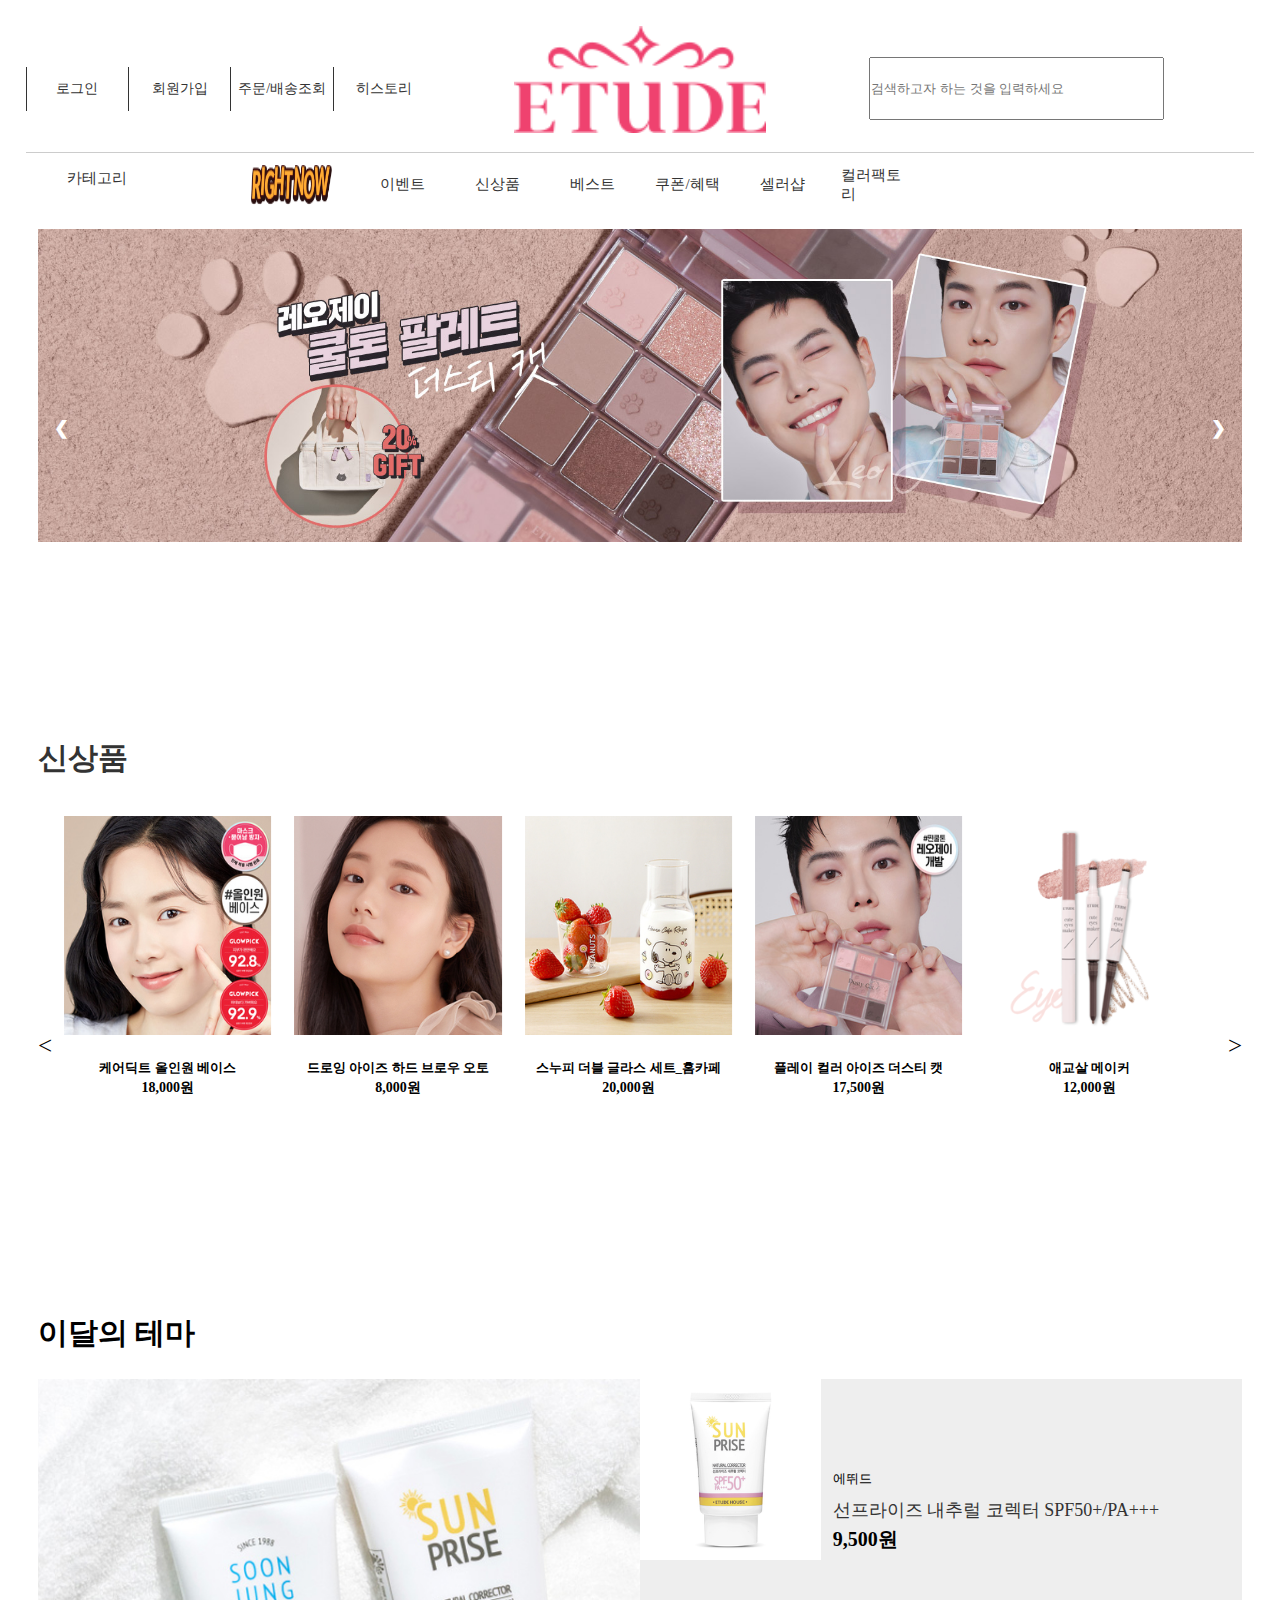
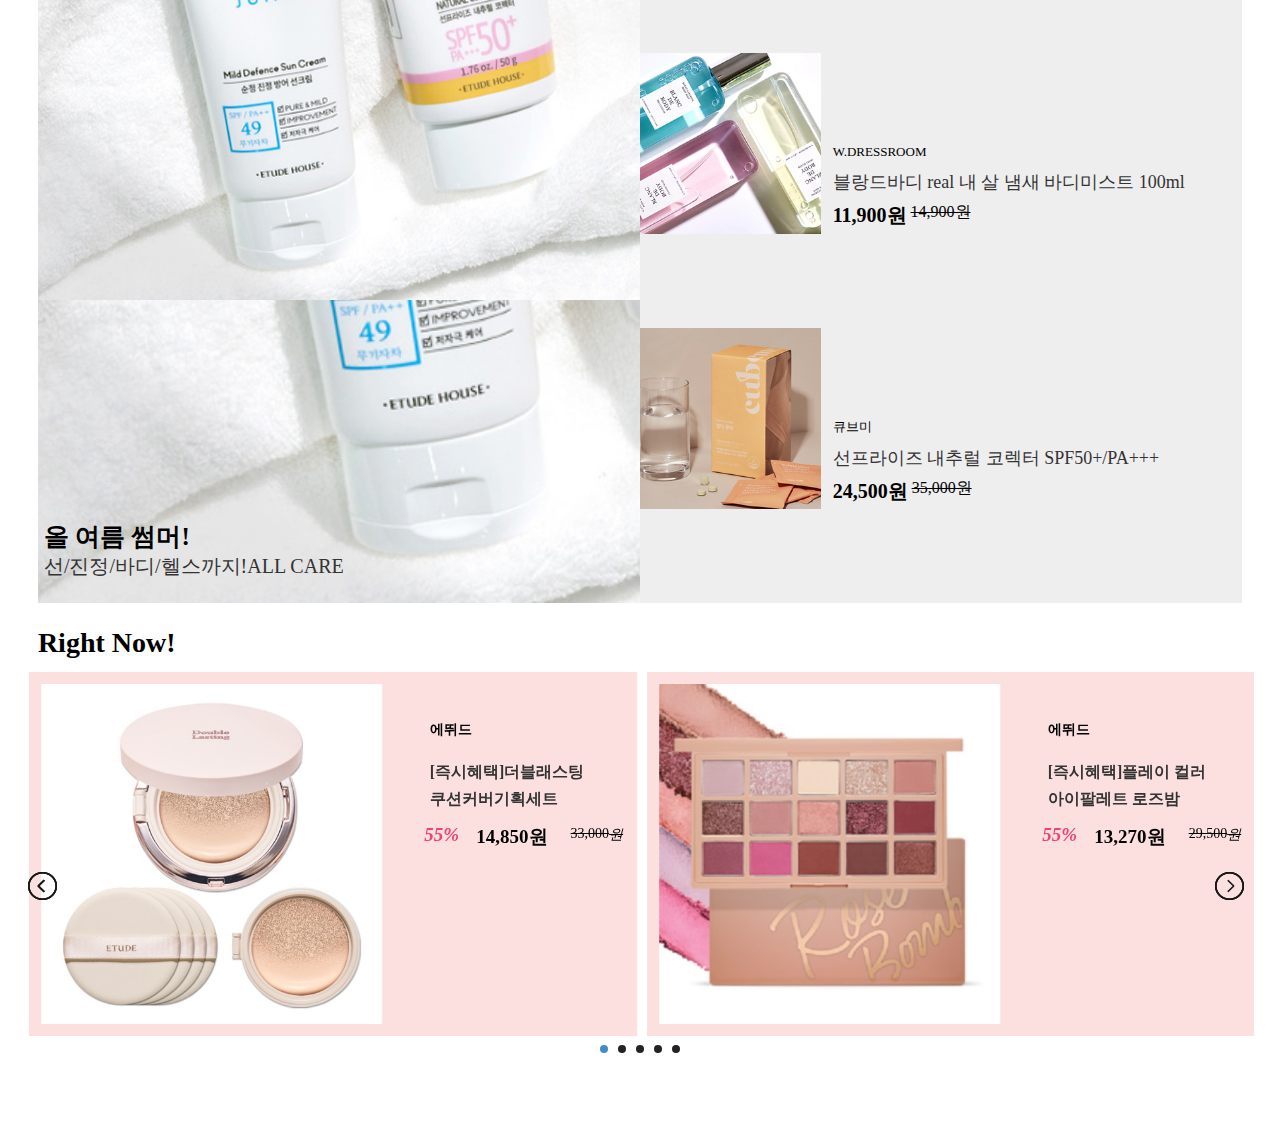
==== commit 03d1daf9: "07/02 renewal 반응형 시작, 마지막 슬라이드 무한 반복 작업 완료" ====
--- a/index.html
+++ b/index.html
@@ -12,7 +12,7 @@
   <link rel="preconnect" href="https://fonts.googleapis.com">
  <link rel="preconnect" href="https://fonts.gstatic.com" crossorigin>
  <link href="https://fonts.googleapis.com/css2?family=Noto+Sans+KR:wght@100;300;400;500;700;900&family=Roboto:wght@100;300;400;500;700;900&display=swap" rel="stylesheet">
- <link rel="shortcut icon" href="img/etude-e.jpg">
+ <link rel="short-cut icon" href="img/etude-e.logo.jpg">
   <title>Document</title>
 </head>
 <body>
@@ -39,160 +39,162 @@
         </div>
       </div>
     </header>
-      <div class="menu">
-        <div class="cate">
-          <div class="catalog">
-            <i class="fas fa-bars"></i>
-            <a href="#">카테고리</a>
-          </div>
-          <img src="img/allmenu1.png">
-        </div> 
-        <div class="nav">
-          <ul>
-            <li><a href="#">이벤트</a></li>
-            <li><a href="#">신상품</a></li>
-            <li><a href="#">베스트</a></li>
-            <li><a href="#">쿠폰/혜택</a></li>
-            <li><a href="#">셀러샵</a></li>
-            <li><a href="#">컬러팩토리</a></li>
-          </ul>
-        </div>
-     </div>
-     <div class="slides">
-        <div class="slideshow-container">
-
-          <!-- Full-width images with number and caption text -->
-          <div class="mySlides fade">
-            <img src="img/main-bg1.jpg" style="width:100%">
-          </div>
+  <div class="menu">
+      <div class="cate">
+        <div class="catalog">
+          <i class="fas fa-bars"></i>
+          <a href="#">카테고리</a>
+        </div>
+        <img src="img/allmenu1.png">
+      </div> 
+      <div class="nav">
+        <ul>
+          <li><a href="#">이벤트</a></li>
+          <li><a href="#">신상품</a></li>
+          <li><a href="#">베스트</a></li>
+          <li><a href="#">쿠폰/혜택</a></li>
+          <li><a href="#">셀러샵</a></li>
+          <li><a href="#">컬러팩토리</a></li>
+        </ul>
+      </div>
+    </div>
+  <div class="slides">
+      <div class="slideshow-container">
+
+        <!-- Full-width images with number and caption text -->
+        <div class="mySlides fade">
+          <img src="img/main-bg1.jpg" style="width:100%">
+        </div>
+      
+        <div class="mySlides fade">
+          <img src="img/main-bg2.jpg" style="width:100%">
+        </div>
+      
+        <div class="mySlides fade">
+          <img src="img/main-bg3.jpg" style="width:100%">
+        </div>
+      
+        <!-- Next and previous buttons -->
+        <a class="prev" onclick="plusSlides(-1)">&#10094;</a>
+        <a class="next" onclick="plusSlides(1)">&#10095;</a>
+      </div>
+    </div>
+    <div class="item-menu">
+    <a href="#">신상품</a>
+  </div>
+  <div class="item">
+    <div class="prev1">&lt;</div>
+    <div class="list-wrap">
+      <div class="lists">
+        <div class="list-item">
+          <div class="new">
+            <div class="list">
+              <img src="img/picture1.jpg">
+            </div>
+            <div class="text">
+              <h3>케어딕트 올인원 베이스</h3>
+              <strong>18,000원</strong>
+            </div>
+          </div>
+          <div class="new">
+            <div class="list">
+              <img src="img/picture2.jpg">
+            </div>
+            <div class="text">
+              <h3>드로잉 아이즈 하드 브로우 오토</h3>
+              <strong>8,000원</strong>
+            </div>
+          </div>
+          <div class="new">
+            <div class="list">
+              <img src="img/picture6.jpg">
+            </div>
+            <div class="text">
+              <h3>스누피 더블 글라스 세트_홈카페</h3>
+              <strong>20,000원</strong>
+            </div>
+          </div>
+          <div class="new">
+            <div class="list">
+              <img src="img/picture4.jpg">
+            </div>
+            <div class="text">
+              <h3>플레이 컬러 아이즈 더스티 캣</h3>
+              <strong>17,500원</strong>
+            </div>
+          </div>
+          <div class="new">
+            <div class="list">
+              <img src="img/picture5.png">
+            </div>
+            <div class="text">
+              <h3>애교살 메이커</h3>
+              <strong>12,000원</strong>
+            </div>
+          </div>
+        </div>
         
-          <div class="mySlides fade">
-            <img src="img/main-bg2.jpg" style="width:100%">
-          </div>
+        <div class="list-item">
+          <div class="new">
+            <div class="list">
+              <img src="img/picture11.jpg">
+            </div>
+            <div class="text">
+              <h3>마이 뷰티툴 듀얼 브러쉬 #더스티 캣</h3>
+              <strong>13,400원</strong>
+            </div>
+          </div>
+          <div class="new">
+            <div class="list">
+              <img src="img/picture7.jpg">
+            </div>
+            <div class="text">
+              <h3>순정 약산성 시카 토너 500ml</h3>
+              <strong>38,000원</strong>
+            </div>
+          </div>
+          <div class="new">
+            <div class="list">
+              <img src="img/picture8.jpg">
+            </div>
+            <div class="text">
+              <h3>순정 약산성 5.5 진정 토너 500ml</h3>
+              <strong>30,000원</strong>
+            </div>
+          </div>
+          <div class="new">
+            <div class="list">
+              <img src="img/picture9.png">
+            </div>
+            <div class="text">
+              <h3>더블래스팅 쿠션 매트 기획세트</h3>
+              <strong>33,000원</strong>
+            </div>
+          </div>
+          <div class="new">
+            <div class="list">
+              <img src="img/picture10.jpg">
+            </div>
+            <div class="text">
+              <h3>컬 픽스 마스카라</h3>
+              <strong>15,000원</strong>
+            </div>
+        </div>
         
-          <div class="mySlides fade">
-            <img src="img/main-bg3.jpg" style="width:100%">
-          </div>
-        
-          <!-- Next and previous buttons -->
-          <a class="prev" onclick="plusSlides(-1)">&#10094;</a>
-          <a class="next" onclick="plusSlides(1)">&#10095;</a>
-        </div>
-      </div>
-        <div class="item-menu">
-          <a href="#">신상품</a>
-        </div>
-    <div class="item">
-      <div class="prev1">&lt;</div>
-      <div class="list-wrap">
-        <div class="lists">
-          <div class="list-item">
-            <div class="new">
-              <div class="list">
-                <img src="img/picture1.jpg">
-              </div>
-              <div class="text">
-                <h3>케어딕트 올인원 베이스</h3>
-                <strong>18,000원</strong>
-              </div>
-            </div>
-            <div class="new">
-              <div class="list">
-                <img src="img/picture2.jpg">
-              </div>
-              <div class="text">
-                <h3>드로잉 아이즈 하드 브로우 오토</h3>
-                <strong>8,000원</strong>
-              </div>
-            </div>
-            <div class="new">
-              <div class="list">
-                <img src="img/picture6.jpg">
-              </div>
-              <div class="text">
-                <h3>스누피 더블 글라스 세트_홈카페</h3>
-                <strong>20,000원</strong>
-              </div>
-            </div>
-            <div class="new">
-              <div class="list">
-                <img src="img/picture4.jpg">
-              </div>
-              <div class="text">
-                <h3>플레이 컬러 아이즈 더스티 캣</h3>
-                <strong>17,500원</strong>
-              </div>
-            </div>
-            <div class="new">
-              <div class="list">
-                <img src="img/picture5.png">
-              </div>
-              <div class="text">
-                <h3>애교살 메이커</h3>
-                <strong>12,000원</strong>
-              </div>
-            </div>
-          </div>
-          
-          <div class="list-item">
-            <div class="new">
-              <div class="list">
-                <img src="img/picture11.jpg">
-              </div>
-              <div class="text">
-                <h3>마이 뷰티툴 듀얼 브러쉬 #더스티 캣</h3>
-                <strong>13,400원</strong>
-              </div>
-            </div>
-            <div class="new">
-              <div class="list">
-                <img src="img/picture7.jpg">
-              </div>
-              <div class="text">
-                <h3>순정 약산성 시카 토너 500ml</h3>
-                <strong>38,000원</strong>
-              </div>
-            </div>
-            <div class="new">
-              <div class="list">
-                <img src="img/picture8.jpg">
-              </div>
-              <div class="text">
-                <h3>순정 약산성 5.5 진정 토너 500ml</h3>
-                <strong>30,000원</strong>
-              </div>
-            </div>
-            <div class="new">
-              <div class="list">
-                <img src="img/picture9.png">
-              </div>
-              <div class="text">
-                <h3>더블래스팅 쿠션 매트 기획세트</h3>
-                <strong>33,000원</strong>
-              </div>
-            </div>
-            <div class="new">
-              <div class="list">
-                <img src="img/picture10.png">
-              </div>
-              <div class="text">
-                <h3>0.2 테라피 에어 마스크 NEW</h3>
-                <strong>1,500원</strong>
-              </div>
-          </div>
-          
-        </div>
-        
       </div>
       
-      </div>
-      <div class="next1">&gt;</div>
-    </div>
+    </div>
+    
+    </div>
+    <div class="next1">&gt;</div>
+  </div>
+
     <div class="theme">
      <h1>이달의 테마</h1>
     </div>
     <div class="this-month">
       <div class="summer">
+        <div class="su-img"></div>
         <div class="sum-text">
           <strong>올 여름 썸머!<i class="fas fa-sun"></i></strong>
           <p>선/진정/바디/헬스까지!ALL CARE</p>
@@ -391,7 +393,8 @@
    $(document).ready(function() {
     $('#rights').lightSlider({
         item:2,
-        loop:false,
+        rights:true,
+        loop:true,
         slideMove:1,
         easing: 'cubic-bezier(0.25, 0, 0.25,1)',
         speed:400, 
@@ -412,8 +415,7 @@
                   }
             }
         ]
-    });
-      
+    });    
   });
 </script>
 </body>
--- a/css/style.css
+++ b/css/style.css
@@ -147,6 +147,7 @@
  height: 60%;
  margin: auto;
  overflow: hidden;
+ padding: 1%;
 }
 
 #wrapper .slides .slideshow-container {
@@ -189,15 +190,6 @@
 }
 
 
-/* Number text (1/3 etc) */
-.numbertext {
- color: #f2f2f2;
- font-size: 12px;
- padding: 8px 12px;
- position: absolute;
- top: 0;
-}
-
 /* Fading animation */
 .fade {
  -webkit-animation-name: fade;
@@ -226,8 +218,11 @@
  }
 }
 
+#wrapper .item-menu {
+ padding: 1%;
+}
+
 #wrapper .item-menu>a {
- padding: 1%;
  width: 100%;
  height: 1%;
  font-family: 'Noto+Sans+KR';
@@ -237,7 +232,7 @@
 
 
 #wrapper .item {
- margin: 1%;
+ padding: 1%;
  width: 100%;
  height: 60%;
  display: flex;
@@ -246,11 +241,17 @@
 .prev1 {
  display: flex;
  align-items: center;
+ font-size: 25px;
+ font-weight: 500;
+ margin-right: 1%;
 }
 
 .next1 {
  display: flex;
  align-items: center;
+ font-size: 25px;
+ font-weight: 500;
+ margin-left: 1%;
 }
 
 #wrapper .item .list-wrap {
@@ -307,8 +308,11 @@
  height: 50%;
 }
 
+.theme {
+ padding: 1%;
+}
+
 .theme>h1 {
- padding: 1%;
  width: 100%;
  height: 1%;
  font-family: 'Noto+Sans+KR';
@@ -319,7 +323,7 @@
 .this-month {
  padding: 1%;
  width: 100%;
- height: 80%;
+ height: 100%;
  display: flex;
 }
 
@@ -327,14 +331,21 @@
  background-color: #eee;
  width: 50%;
  height: 100%;
+ position: relative;
+}
+
+.summer .su-img {
+ width: 100%;
+ height: 100%;
  background-image: url(../img/summer.jpg);
  background-repeat: no-repeat;
- background-size: cover;
- position: relative;
+ background-size: contain;
 }
 
 .summer .sum-text {
- padding: 1.5%;
+ width: 100%;
+ height: 10%;
+ margin-left: 1%;
  position: absolute;
  bottom: 0;
 }
@@ -342,13 +353,13 @@
 .sum-text>strong {
  width: 100%;
  height: 5%;
- font-size: 30px;
+ font-size: 25px;
 }
 
 .sum-text>p {
  width: 100%;
  height: 5%;
- font-size: 25px;
+ font-size: 20px;
 }
 
 .this-month .su-wrap {
@@ -438,10 +449,110 @@
 }
 
 .right {
- padding: 1%;
- width: 100%;
- height: 1%;
- font-family: 'Noto+Sans+KR';
- font-size: 30px;
+ height: 60%;
+ width: 100%;
+}
+
+.right>h1 {
+ padding: 1%;
+}
+
+.right #rights {
+ width: 100%;
+ height: 80%;
+ display: flex;
+ padding: 0 0.5%;
+}
+
+#rights>li {
+ width: 20%;
+ height: 100%;
+}
+
+#rights .right-now {
+ width: 100%;
+ height: 100%;
+ background-color: #fce0e0;
+ display: flex;
+}
+
+#rights .right-now>img {
+ width: 60%;
+ height: 100%;
+ padding: 2%;
+ background-color: #fce0e0;
+}
+
+.right-now .pro-in {
+ width: 40%;
+ height: 100%;
+ padding: 5%;
+}
+
+.pro-in .lo-name {
+ width: 100%;
+ height: 40%;
+ padding: 3%;
+}
+
+.pro-in .lo-name>h4 {
+ width: 100%;
+ height: 40%;
+ text-align: left;
+ display: flex;
+ flex-direction: column;
+ align-items: flex-start;
+ justify-content: center;
+}
+
+.pro-in .lo-name>p {
+ width: 100%;
+ height: 60%;
+ font-size: 18px;
+ line-height: 1.5;
+ text-align: left;
+ display: flex;
+ flex-direction: column;
+ align-items: flex-start;
+ justify-content: center;
+}
+
+.pro-in .price-area {
+ width: 100%;
+ display: flex;
+}
+
+
+.price-area .discount {
+ width: 20%;
+ height: 20%;
+ color: #ef426f;
+ font-family: "Noto+Sans+KR";
  font-weight: 700;
+ font-size: 22px;
+}
+
+.price-area .prices {
+ width: 100%;
+ display: flex;
+}
+
+.prices>strong {
+ width: 70%;
+ height: 100%;
+ font-family: "Noto+Sans+KR";
+ margin-left: 6%;
+ font-weight: 700;
+ font-size: 22px;
+
+}
+
+.prices>del {
+ width: 30%;
+ height: 100%;
+ font-family: "Noto+Sans+KR";
+ display: flex;
+ margin-left: 8%;
+ font-size: 15px;
+ margin-top: 2%;
 }--- a/css/css/lightslider.min.css
+++ b/css/css/lightslider.min.css
@@ -54,9 +54,9 @@
  -ms-transform: translate(0, 0);
  transform: translate(0, 0);
  -webkit-transition: all 1s;
- -webkit-transition-property: -webkit-transform, height;
- -moz-transition-property: -moz-transform, height;
- transition-property: transform, height
+ -webkit-transition-property: -webkit-transform;
+ -moz-transition-property: -moz-transform;
+ transition-property: transform;
 }
 
 .lSSlideWrapper .lSFade>* {
@@ -133,8 +133,8 @@
  -ms-transform: translate3d(0, 0, 0);
  -webkit-transform: translate3d(0, 0, 0);
  -o-transform: translate3d(0, 0, 0);
- -webkit-transition-property: -webkit-transform;
- -moz-transition-property: -moz-transform;
+ -webkit-transition-property: none;
+ -moz-transition-property: none;
  user-select: none
 }
 
@@ -174,7 +174,7 @@
  margin-left: -0.6%;
  opacity: 90%;
  -webkit-transition: opacity .35s linear 0s;
- transition: opacity .35s linear 0s
+ transition: opacity .35s linear 0s;
 }
 
 .lSAction>a:hover {
@@ -193,13 +193,6 @@
 
 .lSAction>a.disabled {
  pointer-events: none
-}
-
-.cS-hidden {
- height: 1px;
- opacity: 0;
- filter: alpha(opacity=0);
- overflow: hidden
 }
 
 .lSSlideOuter.vertical {
--- a/css/media/media.css
+++ b/css/media/media.css
@@ -1,75 +1,122 @@
-@media (min-width:768px) and (max-width: 1023px) {
- #wrapper>header {
+@media screen and (max-width:1448px) {
+
+ .pro-in .lo-name>p {
   width: 100%;
-  height: 10%;
+  height: 60%;
+  font-family: "Noto+Sans+KR";
+  font-weight: 700;
+  font-size: 16px;
+  line-height: 1.7;
+  text-align: left;
   display: flex;
+  flex-direction: column;
+  align-items: flex-start;
+  justify-content: center;
  }
 
- #wrapper>header .log-in {
-  width: 35%;
-  height: 100%;
+ .price-area .discount {
+  width: 10%;
+  height: 20%;
+  color: #ef426f;
+  font-family: "Noto+Sans+KR";
+  font-weight: 700;
+  font-size: 19px;
  }
 
- #wrapper>header .log-in>ul {
-  width: 100%;
-  height: 100%;
+ .price-area .prices {
+  width: 90%;
   display: flex;
-  padding: 10% 0;
-  font-size: 0.8em;
+  padding-left: 14%;
  }
 
- #wrapper>header .log-in>ul>li {
-  width: 25%;
+ .prices>strong {
+  width: 74%;
   height: 100%;
-  display: flex;
-  justify-content: space-evenly;
-  align-items: center;
-  border-left: 1px solid #333;
+  font-family: "Noto+Sans+KR";
+  font-weight: 700;
+  font-size: 19px;
+
  }
 
- #wrapper>header .logo {
-  width: 30%;
+ .prices>del {
+  width: 26%;
   height: 100%;
+  font-family: "Noto+Sans+KR";
   display: flex;
-  justify-content: space-evenly;
+  font-size: 14px;
+  margin-top: 2%;
  }
 
- #wrapper>header .logo>img {
-  height: 100%;
- }
-
- #wrapper>header .input {
-  width: 35%;
+ .this-month {
+  padding: 1%;
+  width: 100%;
   height: 100%;
   display: flex;
  }
 
- #wrapper>header .input .search {
-  width: 90%;
+ .this-month .summer {
+  background-color: #eee;
+  width: 50%;
   height: 100%;
-  display: flex;
-  justify-content: space-evenly;
-  align-items: center;
+  background-image: url(../../img/summer.jpg);
+  background-repeat: no-repeat;
+  background-size: cover;
+  position: relative;
  }
 
- #wrapper>header .input .search>input {
-  height: 50%;
-  width: 80%;
+ .this-month .su-wrap {
+  width: 50%;
+  height: 100%;
+  background-color: #eee;
+ }
+}
+
+@media screen and (max-width:1232px) {
+
+ .pro-in .lo-name>p {
+  width: 100%;
+  height: 60%;
+  font-family: "Noto+Sans+KR";
+  font-weight: 700;
+  font-size: 16px;
+  line-height: 1.7;
+  text-align: left;
+  display: flex;
+  flex-direction: column;
+  align-items: flex-start;
+  justify-content: center;
  }
 
- #wrapper>header .input .search>i {
-  font-size: 1.5em
+ .price-area .discount {
+  width: 10%;
+  height: 20%;
+  color: #ef426f;
+  font-family: "Noto+Sans+KR";
+  font-weight: 700;
+  font-size: 19px;
  }
 
- #wrapper>header .input .bag {
-  width: 10%;
-  height: 100%;
-  align-items: center;
-  justify-content: space-evenly;
+ .price-area .prices {
+  width: 90%;
   display: flex;
+  padding-left: 14%;
  }
 
- #wrapper>header .input .bag>i {
-  font-size: 1.5em;
+ .prices>strong {
+  width: 74%;
+  height: 100%;
+  font-family: "Noto+Sans+KR";
+  font-weight: 700;
+  font-size: 19px;
+
+ }
+
+ .prices>del {
+  width: 26%;
+  height: 100%;
+  font-family: "Noto+Sans+KR";
+  display: flex;
+  font-size: 14px;
+  margin-top: 2%;
  }
 }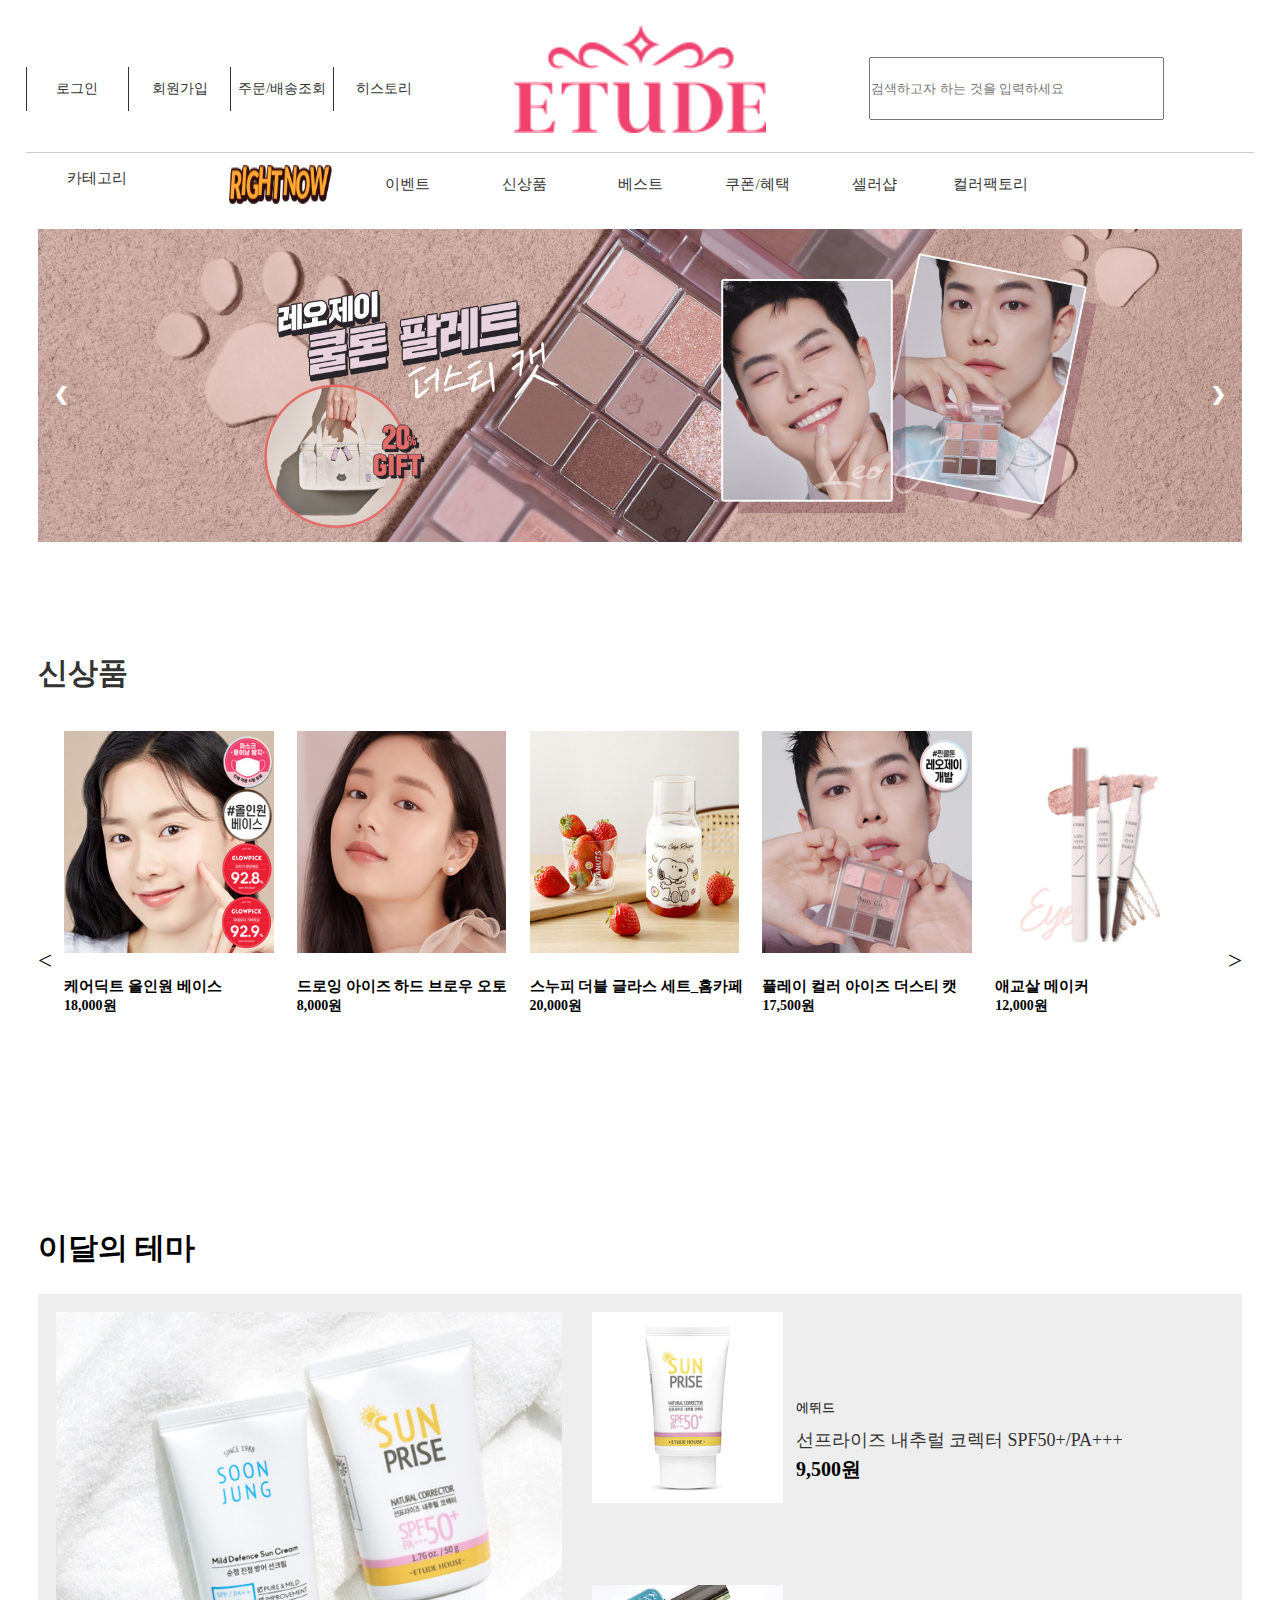
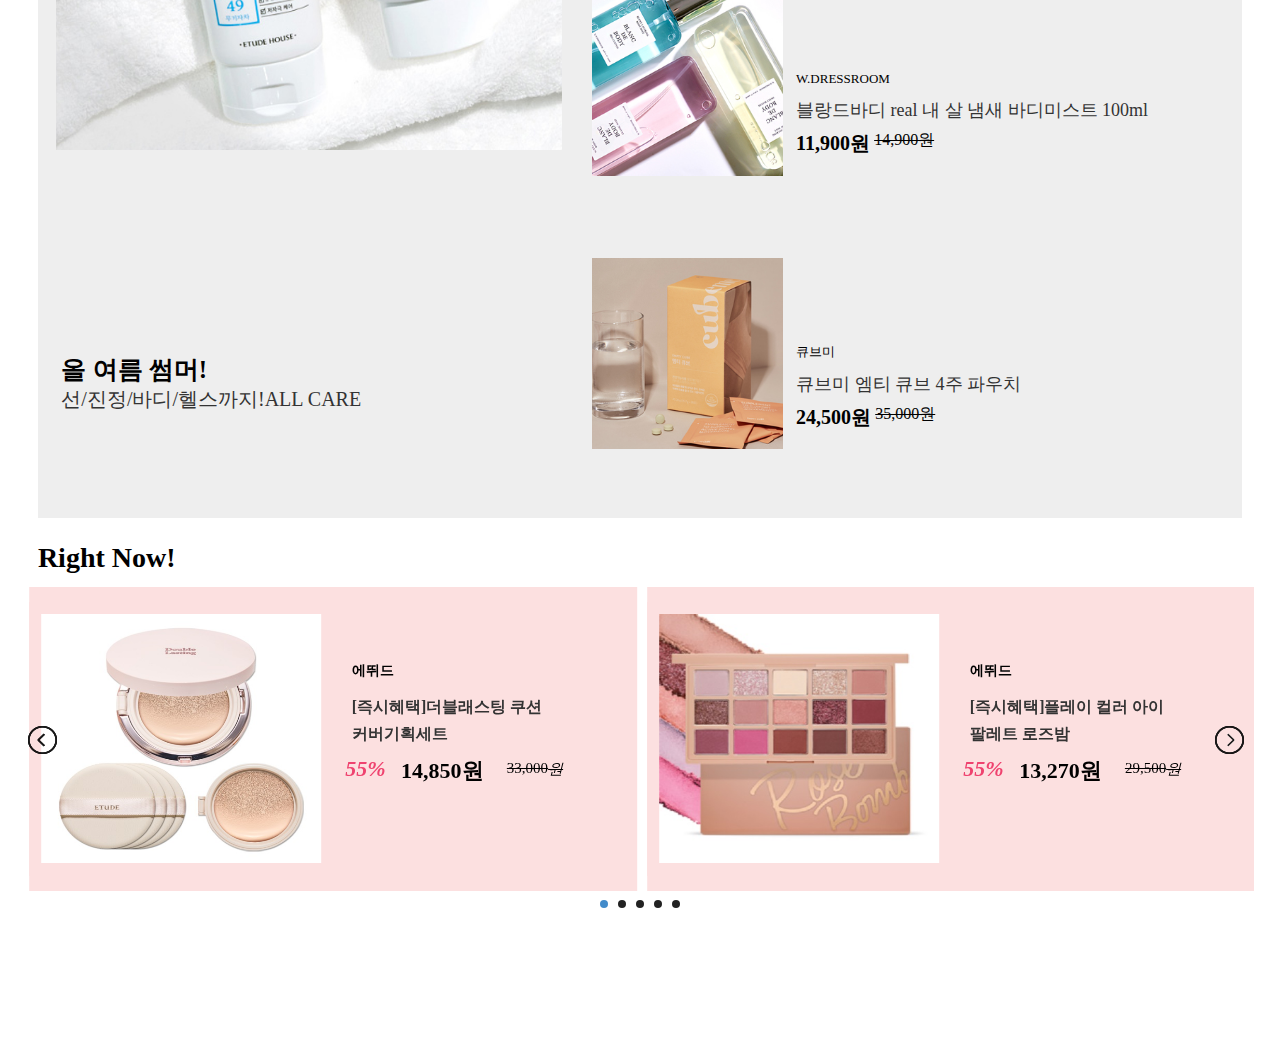
==== commit 2f1e32a8: "07/10 미디어 반응 작업 진행중, 모바일 메뉴 만듦." ====
--- a/index.html
+++ b/index.html
@@ -13,11 +13,68 @@
  <link rel="preconnect" href="https://fonts.gstatic.com" crossorigin>
  <link href="https://fonts.googleapis.com/css2?family=Noto+Sans+KR:wght@100;300;400;500;700;900&family=Roboto:wght@100;300;400;500;700;900&display=swap" rel="stylesheet">
  <link rel="short-cut icon" href="img/etude-e.logo.jpg">
-  <title>Document</title>
+  <title>Etude House</title>
 </head>
 <body>
   <div id="wrapper">
    <header>
+     <div class="center">     
+        <!-- Mobile Menu Icon -->
+      <div class="menu_ico">
+        <span></span>
+        <span></span>
+        <span></span>
+      </div>
+       <!-- Mobile Navigation -->
+       <nav class="mobile_nav">
+        <ul class="mobile_inner">
+          <li class="mobile_li">
+            <div class="mobile_logo_box">
+              <a href="#" class="mobile_logo"></a>
+            </div>
+            <div class="close_btn">
+              <span></span>
+              <span></span>
+            </div>
+          </li>
+          <li class="mobile_li sp">
+            <a href="#" class="mobile_tit">로그인</a>
+            <ul class="mobile_sub_nav">
+              <li class="mobile_sub_li"><a href="#">회원가입</a></li>
+              <li class="mobile_sub_li"><a href="#">로그인</a></li>
+            </ul>
+          </li>
+          <li class="mobile_li">
+            <a href="#" class="mobile_tit">아이</a>
+            <ul class="mobile_sub_nav">
+              <li class="mobile_sub_li"><a href="#">전체메뉴</a></li>
+              <li class="mobile_sub_li"><a href="#">신제품</a></li>
+              <li class="mobile_sub_li"><a href="#">32oz</a></li>
+              <li class="mobile_sub_li"><a href="#">논커피</a></li>
+              <li class="mobile_sub_li"><a href="#">스무디</a></li>
+              <li class="mobile_sub_li"><a href="#">프라페/쉐이크</a></li>
+            </ul>
+          </li>
+          <li class="mobile_li">
+            <a href="#" class="mobile_tit">립</a>
+            <ul class="mobile_sub_nav">
+              <li class="mobile_sub_li"><a href="#">매머드 커피</a></li>
+              <li class="mobile_sub_li"><a href="#">매머드 익스프레스</a></li>
+              <li class="mobile_sub_li"><a href="#">연혁</a></li>
+              <li class="mobile_sub_li"><a href="#">오시는길</a></li>
+            </ul>
+          </li>
+          <li class="mobile_li">
+            <a href="#" class="mobile_tit">페이스</a>
+            <ul class="mobile_sub_nav">
+              <li class="mobile_sub_li"><a href="#">매머드 커피</a></li>
+              <li class="mobile_sub_li"><a href="#">매머드 익스프레스</a></li>
+              <li class="mobile_sub_li"><a href="#">연혁</a></li>
+              <li class="mobile_sub_li"><a href="#">오시는길</a></li>
+            </ul>
+          </li>
+        </ul>
+      </nav>
       <div class="log-in">
         <ul>
           <li><a href="#">로그인</a></li>
@@ -38,6 +95,7 @@
           <i class="fas fa-shopping-bag"></i>
         </div>
       </div>
+    </div>
     </header>
   <div class="menu">
       <div class="cate">
@@ -81,6 +139,22 @@
     </div>
     <div class="item-menu">
     <a href="#">신상품</a>
+    <div class="mobile-pic">
+      <div class="mobile-pic1">
+        <div class="img"></div>
+        <div class="mo-txt">
+          <p>컬 픽스 마스카라</p>
+          <p>15,000원</p>
+        </div>
+      </div>
+      <div class="mobile-pic2">
+        <div class="img"></div>
+        <div class="mo-txt">
+          <p>컬 픽스 마스카라</p>
+          <p>15,000원</p>
+        </div>
+      </div>
+  </div>
   </div>
   <div class="item">
     <div class="prev1">&lt;</div>
@@ -92,7 +166,7 @@
               <img src="img/picture1.jpg">
             </div>
             <div class="text">
-              <h3>케어딕트 올인원 베이스</h3>
+              <h3 class="txt">케어딕트 올인원 베이스</h3>
               <strong>18,000원</strong>
             </div>
           </div>
@@ -101,7 +175,7 @@
               <img src="img/picture2.jpg">
             </div>
             <div class="text">
-              <h3>드로잉 아이즈 하드 브로우 오토</h3>
+              <h3 class="txt">드로잉 아이즈 하드 브로우 오토</h3>
               <strong>8,000원</strong>
             </div>
           </div>
@@ -110,7 +184,7 @@
               <img src="img/picture6.jpg">
             </div>
             <div class="text">
-              <h3>스누피 더블 글라스 세트_홈카페</h3>
+              <h3 class="txt">스누피 더블 글라스 세트_홈카페</h3>
               <strong>20,000원</strong>
             </div>
           </div>
@@ -119,7 +193,7 @@
               <img src="img/picture4.jpg">
             </div>
             <div class="text">
-              <h3>플레이 컬러 아이즈 더스티 캣</h3>
+              <h3 class="txt">플레이 컬러 아이즈 더스티 캣</h3>
               <strong>17,500원</strong>
             </div>
           </div>
@@ -128,7 +202,7 @@
               <img src="img/picture5.png">
             </div>
             <div class="text">
-              <h3>애교살 메이커</h3>
+              <h3 class="txt">애교살 메이커</h3>
               <strong>12,000원</strong>
             </div>
           </div>
@@ -140,7 +214,7 @@
               <img src="img/picture11.jpg">
             </div>
             <div class="text">
-              <h3>마이 뷰티툴 듀얼 브러쉬 #더스티 캣</h3>
+              <h3 class="txt">마이 뷰티툴 듀얼브러쉬 #더스티 캣</h3>
               <strong>13,400원</strong>
             </div>
           </div>
@@ -149,7 +223,7 @@
               <img src="img/picture7.jpg">
             </div>
             <div class="text">
-              <h3>순정 약산성 시카 토너 500ml</h3>
+              <h3 class="txt">순정 약산성 시카 토너 500ml</h3>
               <strong>38,000원</strong>
             </div>
           </div>
@@ -158,7 +232,7 @@
               <img src="img/picture8.jpg">
             </div>
             <div class="text">
-              <h3>순정 약산성 5.5 진정 토너 500ml</h3>
+              <h3 class="txt">순정 약산성 5.5 진정 토너 500ml</h3>
               <strong>30,000원</strong>
             </div>
           </div>
@@ -167,7 +241,7 @@
               <img src="img/picture9.png">
             </div>
             <div class="text">
-              <h3>더블래스팅 쿠션 매트 기획세트</h3>
+              <h3 class="txt">더블래스팅 쿠션 매트 기획세트</h3>
               <strong>33,000원</strong>
             </div>
           </div>
@@ -176,7 +250,7 @@
               <img src="img/picture10.jpg">
             </div>
             <div class="text">
-              <h3>컬 픽스 마스카라</h3>
+              <h3 class="txt">컬 픽스 마스카라</h3>
               <strong>15,000원</strong>
             </div>
         </div>
@@ -224,7 +298,7 @@
             <div class="image3"></div>
             <div class="su-text">
             <span class="brand">큐브미</span>
-            <p>선프라이즈 내추럴 코렉터 SPF50+/PA+++</p>
+            <p>큐브미 엠티 큐브 4주 파우치</p>
             <span class="price">
               <strong>24,500원</strong>
               <del>35,000원</del>
@@ -389,6 +463,7 @@
     });
   </script>
   <script src="js/js/lightslider.min.js"></script>
+  <script src="js/jq.main.js"></script>
 <script>
    $(document).ready(function() {
     $('#rights').lightSlider({
--- a/css/style.css
+++ b/css/style.css
@@ -1,5 +1,6 @@
 #wrapper {
  width: 100%;
+ max-width: 1500px;
  height: 100vh;
  padding: 2%;
  _background-color: black;
@@ -8,23 +9,28 @@
 #wrapper>header {
  width: 100%;
  height: 15%;
- display: flex;
  border-bottom: 1px solid #ccc;
 }
 
-#wrapper>header .log-in {
+#wrapper>header .center {
+ width: 100%;
+ height: 100%;
+ display: flex;
+}
+
+.center .log-in {
  width: 33.33%;
  height: 100%;
 }
 
-#wrapper>header .log-in>ul {
+.center .log-in>ul {
  width: 100%;
  height: 100%;
  display: flex;
  padding: 10% 0;
 }
 
-#wrapper>header .log-in>ul>li {
+.center .log-in>ul>li {
  width: 25%;
  height: 100%;
  display: flex;
@@ -33,24 +39,24 @@
  border-left: 1px solid #333;
 }
 
-#wrapper>header .logo {
+.center .logo {
  width: 33.33%;
  height: 85%;
  display: flex;
  justify-content: space-evenly;
 }
 
-#wrapper>header .logo>img {
- height: 100%;
-}
-
-#wrapper>header .input {
+.center .logo>img {
+ height: 100%;
+}
+
+.center .input {
  width: 33.33%;
  height: 100%;
  display: flex;
 }
 
-#wrapper>header .input .search {
+.center .input .search {
  width: 90%;
  height: 100%;
  display: flex;
@@ -58,16 +64,16 @@
  align-items: center;
 }
 
-#wrapper>header .input .search>input {
+.center .input .search>input {
  height: 50%;
  width: 80%;
 }
 
-#wrapper>header .input .search>i {
+.center .input .search>i {
  font-size: 2.5em
 }
 
-#wrapper>header .input .bag {
+.center .input .bag {
  width: 10%;
  height: 100%;
  align-items: center;
@@ -75,9 +81,168 @@
  display: flex;
 }
 
-#wrapper>header .input .bag>i {
+.center .input .bag>i {
  font-size: 2.5em;
 
+}
+
+/* Mobile Menu Icon Style Code */
+.center .menu_ico {
+ width: 25px;
+ height: 25px;
+ cursor: pointer;
+ position: absolute;
+ left: 42px;
+ top: 40px;
+ display: none;
+}
+
+.center .menu_ico span {
+ width: 100%;
+ height: 2px;
+ background: #000;
+ display: block;
+ z-index: 999;
+}
+
+#wrapper>header .menu_ico span:nth-child(2) {
+ margin: 8px 0;
+}
+
+#wrapper>header .menu_ico.active span {
+ animation: ico-ani 0.6s 1;
+ animation-fill-mode: forwards;
+}
+
+#wrapper>header .menu_ico.active span:nth-child(2) {
+ animation-delay: 0.2s;
+}
+
+#wrapper>header .menu_ico.active span:nth-child(3) {
+ animation-delay: 0.4s;
+}
+
+/* Mobile Navigation Style Code */
+#wrapper>header .mobile_nav {
+ width: 60%;
+ height: 100vh;
+ position: fixed;
+ left: -60%;
+ background: #fff;
+}
+
+#wrapper>header .mobile_inner {
+ width: 100%;
+ height: auto;
+}
+
+#wrapper>header .mobile_inner .mobile_li {
+ border: 1px solid #ccc;
+ width: 100%;
+ position: relative;
+}
+
+#wrapper>header .mobile_inner .mobile_logo_box {
+ width: 100%;
+ display: flex;
+ justify-content: center;
+ padding: 10px 0;
+}
+
+#wrapper>header .mobile_inner .mobile_logo_box .mobile_logo {
+ display: block;
+ width: 60px;
+ height: 40px;
+ background: url(../img/logo.png) no-repeat center center;
+ background-size: cover;
+}
+
+#wrapper>header .mobile_inner .close_btn {
+ position: absolute;
+ width: 25px;
+ height: 25px;
+ right: 20px;
+ cursor: pointer;
+ top: 0;
+ top: 50%;
+ transform: translateY(-50%) rotate(45deg);
+}
+
+#wrapper>header .mobile_inner .close_btn span {
+ display: block;
+ background: #000;
+ position: absolute;
+}
+
+#wrapper>header .mobile_inner .close_btn span:nth-child(1) {
+ width: 100%;
+ height: 2px;
+ top: 50%;
+ transform: translateY(-50%);
+}
+
+#wrapper>header .mobile_inner .close_btn span:nth-child(2) {
+ width: 2px;
+ height: 100%;
+ left: 50%;
+ transform: translateX(-50%);
+}
+
+#wrapper>header .mobile_li .mobile_tit {
+ display: block;
+ padding: 15px;
+ font-size: 16px;
+ font-weight: bold;
+ color: #000;
+ position: relative;
+}
+
+#wrapper>header .mobile_li .mobile_tit:before {
+ content: '';
+ display: block;
+ width: 10px;
+ height: 2px;
+ background: #000;
+ position: absolute;
+ top: 50%;
+ right: 27px;
+}
+
+#wrapper>header .mobile_li .mobile_tit:after {
+ content: '';
+ display: block;
+ width: 10px;
+ height: 2px;
+ background: #000;
+ position: absolute;
+ top: 50%;
+ right: 27px;
+ transform: rotate(90deg);
+}
+
+#wrapper>header .mobile_li .mobile_tit.rotate:before {
+ transform: rotate(45deg);
+}
+
+#wrapper>header .mobile_li .mobile_tit.rotate:after {
+ transform: rotate(135deg);
+}
+
+/* Mobile Sub Navigation Style Code */
+#wrapper>header .mobile_sub_nav {
+ width: 100%;
+ height: auto;
+ padding: 0 15px 15px 20px;
+ display: none;
+}
+
+#wrapper>header .mobile_sub_nav .mobile_sub_li {
+ line-height: 25px;
+}
+
+#wrapper>header .mobile_sub_nav .mobile_sub_li a {
+ font-size: 14px;
+ color: #000;
 }
 
 #wrapper .menu {
@@ -117,7 +282,7 @@
 }
 
 #wrapper .menu .nav {
- width: 50%;
+ width: 60%;
  height: 100%;
 }
 
@@ -130,7 +295,7 @@
 }
 
 #wrapper .menu .nav>ul>li {
- width: 12.5%;
+ width: 15%;
  height: 100%;
  display: flex;
  justify-content: space-evenly;
@@ -251,9 +416,8 @@
  align-items: center;
  font-size: 25px;
  font-weight: 500;
- margin-left: 1%;
-}
-
+}
+#wrapper .item-menu .mobile-pic{display:none;}
 #wrapper .item .list-wrap {
  width: 100%;
  height: 100%;
@@ -292,15 +456,15 @@
 }
 
 .list-wrap .new .text {
- width: 90%;
+ width: 100%;
  height: 16%;
- text-align: center;
 }
 
 .list-wrap .text>h3 {
  width: 100%;
  height: 50%;
- font-size: 13px;
+ font-size: 15px;
+ text-overflow: ellipsis;
 }
 
 .list-wrap .text>strong {
@@ -339,7 +503,7 @@
  height: 100%;
  background-image: url(../img/summer.jpg);
  background-repeat: no-repeat;
- background-size: contain;
+ background-size: cover;
 }
 
 .summer .sum-text {
@@ -474,6 +638,7 @@
  height: 100%;
  background-color: #fce0e0;
  display: flex;
+ align-items: center;
 }
 
 #rights .right-now>img {
@@ -533,12 +698,13 @@
 }
 
 .price-area .prices {
- width: 100%;
- display: flex;
+ width: 80%;
+ display: flex;
+ margin-left: 1%
 }
 
 .prices>strong {
- width: 70%;
+ width: 58%;
  height: 100%;
  font-family: "Noto+Sans+KR";
  margin-left: 6%;
@@ -548,11 +714,11 @@
 }
 
 .prices>del {
- width: 30%;
+ width: 25%;
  height: 100%;
  font-family: "Noto+Sans+KR";
  display: flex;
- margin-left: 8%;
+ margin-left: 3%;
  font-size: 15px;
  margin-top: 2%;
 }--- a/css/media/media.css
+++ b/css/media/media.css
@@ -1,4 +1,14 @@
 @media screen and (max-width:1448px) {
+ #wrapper .menu .cate>img {
+  width: 38%;
+  height: 100%;
+ }
+
+ .right-now .pro-in {
+  width: 40%;
+  height: 100%;
+  padding: 2%;
+ }
 
  .pro-in .lo-name>p {
   width: 100%;
@@ -14,8 +24,182 @@
   justify-content: center;
  }
 
+ .this-month {
+  padding: 1%;
+  width: 100%;
+  height: 100%;
+  display: flex;
+ }
+
+ .this-month .summer {
+  background-color: #eee;
+  width: 45%;
+  height: 100%;
+  position: relative;
+  padding: 1.5%;
+ }
+
+ .summer .su-img {
+  width: 100%;
+  height: 100%;
+  background-image: url(../../img/summer.jpg);
+  background-repeat: no-repeat;
+  background-size: contain;
+ }
+
+ .summer .sum-text {
+  width: 100%;
+  height: 20%;
+  margin-left: 1%;
+  position: absolute;
+  bottom: 0;
+ }
+
+ .this-month .su-wrap {
+  width: 55%;
+  height: 100%;
+  background-color: #eee;
+  padding: 1%;
+ }
+
+ .this-month .su-wrap>li {
+  width: 100%;
+  height: 33.33%;
+  display: flex;
+  margin-top: 1%;
+ }
+
+ .right #rights {
+  width: 100%;
+  height: 80%;
+  display: flex;
+  padding: 0 0.5%;
+ }
+
+ #rights>li {
+  width: 20%;
+  height: 100%;
+ }
+
+ #rights .right-now {
+  width: 100%;
+  height: 100%;
+  background-color: #fce0e0;
+  display: flex;
+  align-items: center;
+ }
+
+ #rights .right-now>img {
+  width: 60%;
+  height: 100%;
+  background-color: #fce0e0;
+
+ }
+}
+
+
+@media screen and (max-width:1300px) {
+ .right-now .pro-in {
+  width: 40%;
+  height: 100%;
+  padding: 2%;
+  margin-top: 15%;
+ }
+
+ #rights .right-now {
+  width: 100%;
+  height: 100%;
+  background-color: #fce0e0;
+  display: flex;
+  align-items: center;
+ }
+
+ #rights .right-now>img {
+  width: 50%;
+  height: 90%;
+  background-color: #fce0e0;
+
+ }
+
+ #wrapper .slides {
+  width: 100%;
+  height: 50%;
+  margin: auto;
+  overflow: hidden;
+  padding: 1%;
+ }
+
+ .lSAction>a {
+  width: 32px;
+  display: block;
+  top: 40%;
+ }
+}
+
+@media screen and (max-width:1196px) {
+ #wrapper>header .log-in {
+  width: 40%;
+  height: 100%;
+ }
+
+ #wrapper>header .log-in>ul {
+  width: 100%;
+  height: 100%;
+  display: flex;
+  padding: 10% 0;
+ }
+
+ #wrapper>header .log-in>ul>li {
+  width: 25%;
+  height: 100%;
+ }
+
+ #wrapper>header .logo {
+  width: 25%;
+  height: 85%;
+ }
+
+ #wrapper>header .input {
+  width: 30%;
+  height: 100%;
+  display: flex;
+ }
+
+ #wrapper .menu .cate>img {
+  width: 35%;
+  height: 90%;
+ }
+
+ .pro-in .price-area {
+  margin-top: 1%;
+  width: 110%;
+  display: flex;
+ }
+
+ .prices>strong {
+  width: 51%;
+  height: 100%;
+  font-family: "Noto+Sans+KR";
+  margin-left: 6%;
+  font-weight: 700;
+  font-size: 20px;
+ }
+
+ .prices>del {
+  width: 25%;
+  height: 100%;
+  font-family: "Noto+Sans+KR";
+  display: flex;
+  font-size: 13px;
+  margin-top: 2%;
+
+ }
+ .this-month .summer{display:none;}
+ .this-month .su-wrap{width:100%;}
+ .this-month .su-wrap>li{margin:0;}
+
  .price-area .discount {
-  width: 10%;
+  width: 15%;
   height: 20%;
   color: #ef426f;
   font-family: "Noto+Sans+KR";
@@ -23,100 +207,225 @@
   font-size: 19px;
  }
 
- .price-area .prices {
+ .pro-in .lo-name>p {
+  line-height: 1.4;
+ }
+
+ .summer .su-img {
+  width: 100%;
+  height: 70%;
+  background-image: url(../../img/summer.jpg);
+  background-repeat: no-repeat;
+  background-size: contain;
+ }
+ .list-wrap .new .text{width:100%}
+ .list-wrap .text>h3{font-size:12px;}
+}
+
+@media screen and (max-width:1098px) {
+ #wrapper>header {
+  height: 10%;
+  display: flex;
+  align-items: center;
+  justify-content: center;
+ }
+
+ #wrapper>header .center {
+  justify-content: center;
+ }
+
+ #wrapper>header .menu_ico {
+  display: flex;
+  flex-direction: column;
+ }
+
+ #wrapper>header .topnav {
+  display: none;
+ }
+
+ #wrapper>header .mobile_nav {
+  z-index: 999;
+ }
+
+ #wrapper>header .mobile_inner .sp {
+  background: #ccc;
+ }
+
+ #wrapper>header .mobile_inner .mobile_logo_box .mobile_logo {
+  width: 120px;
+  height: 50px;
+ }
+
+ #wrapper>header .log-in {
+  width: 0;
+  height: 0;
+ }
+
+ #wrapper>header .log-in>ul {
+  display: none;
+ }
+
+ #wrapper>header .logo {
+  width: 50%;
+  height: 85%;
+ }
+
+ #wrapper>header .input {
+  width: 30%;
+  height: 100%;
+  display: flex;
+ }
+
+ .center .input .search {
   width: 90%;
-  display: flex;
-  padding-left: 14%;
+ }
+
+ .center .input .search>i {
+  font-size: 1.3em;
+ }
+
+ .center .input .bag>i {
+  font-size: 1.3em;
+ }
+
+ #wrapper .menu .cate {
+  width: 10%;
+  height: 100%;
+  display: flex;
+  align-items: center;
+ }
+
+ #wrapper .menu .cate .catalog {
+  width: 50%;
+  height: 100%;
+ }
+
+ #wrapper .menu .cate .catalog>i {
+  display: none;
+ }
+
+ #wrapper .menu .cate .catalog>a {
+  display: none;
+ }
+
+ #wrapper .menu .cate>img {
+  width: 95%;
+  height: 80%;
+ }
+
+ #wrapper .slides .slideshow-container {
+  height: 100%;
+ }
+
+ #wrapper .item {
+  display: none;
+ }
+
+ #wrapper .item-menu {
+  padding: 1%;
+  width: 100%;
+  height: 70%;
+ }
+ #wrapper .item-menu>a{line-height:2;}
+ #wrapper .item-menu .mobile-pic {
+  width: 100%;
+  height: 100%;
+  display: flex;
+  padding:5%;
+ }
+
+ #wrapper .item-menu .mobile-pic1 {
+  width: 50%;
+  height: 100%;
+ }
+
+ .mobile-pic1 .img {
+  width: 90%;
+  height: 90%;
+  background: url(../../img/picture10.jpg)no-repeat 0 0;
+  background-size: cover;
+ }
+
+ #wrapper .item-menu .mobile-pic1>p {
+  width: 100%;
+  height: 5%;
+  font-size: 12px;
+ }
+
+ #wrapper .item-menu .mobile-pic1>span {
+  width: 100%;
+  height: 5%;
+  font-size: 13px;
+ }
+ .mobile-pic .mo-txt{width:90%;height:10%;display:flex;flex-direction: column;}
+ .mo-txt>p{font-size:13px;font-weight:700;line-height: 2em;text-align: center;}
+ #wrapper .item-menu .mobile-pic2 {
+  width: 50%;
+  height: 100%;
+ }
+
+ .mobile-pic2 .img {
+  width: 90%;
+  height: 90%;
+  background: url(../../img/picture10.jpg)no-repeat 0 0;
+  background-size: cover;
+ }
+
+ #wrapper .item-menu .mobile-pic2>p {
+  width: 100%;
+  height: 5%;
+  font-size: 12px;
+ }
+
+ #wrapper .item-menu .mobile-pic2>span {
+  width: 100%;
+  height: 5%;
+  font-size: 13px;
+ }
+ .theme{padding:1.02%;margin-top:5%;}
+ .pro-in .price-area {
+  margin-top: 1%;
+  width: 110%;
+  display: flex;
  }
 
  .prices>strong {
-  width: 74%;
-  height: 100%;
+  width: 51%;
+  height: 100%;
+  font-family: "Noto+Sans+KR";
+  margin-left: 6%;
+  font-weight: 700;
+  font-size: 20px;
+ }
+
+ .prices>del {
+  width: 25%;
+  height: 100%;
+  font-family: "Noto+Sans+KR";
+  display: flex;
+  font-size: 13px;
+  margin-top: 2%;
+
+ }
+
+ .price-area .discount {
+  width: 15%;
+  height: 20%;
+  color: #ef426f;
   font-family: "Noto+Sans+KR";
   font-weight: 700;
   font-size: 19px;
-
- }
-
- .prices>del {
-  width: 26%;
-  height: 100%;
-  font-family: "Noto+Sans+KR";
-  display: flex;
-  font-size: 14px;
-  margin-top: 2%;
- }
-
- .this-month {
-  padding: 1%;
-  width: 100%;
-  height: 100%;
-  display: flex;
- }
-
- .this-month .summer {
-  background-color: #eee;
-  width: 50%;
-  height: 100%;
+ }
+
+ .pro-in .lo-name>p {
+  line-height: 1.4;
+ }
+
+ .summer .su-img {
+  width: 100%;
+  height: 70%;
   background-image: url(../../img/summer.jpg);
   background-repeat: no-repeat;
-  background-size: cover;
-  position: relative;
- }
-
- .this-month .su-wrap {
-  width: 50%;
-  height: 100%;
-  background-color: #eee;
- }
-}
-
-@media screen and (max-width:1232px) {
-
- .pro-in .lo-name>p {
-  width: 100%;
-  height: 60%;
-  font-family: "Noto+Sans+KR";
-  font-weight: 700;
-  font-size: 16px;
-  line-height: 1.7;
-  text-align: left;
-  display: flex;
-  flex-direction: column;
-  align-items: flex-start;
-  justify-content: center;
- }
-
- .price-area .discount {
-  width: 10%;
-  height: 20%;
-  color: #ef426f;
-  font-family: "Noto+Sans+KR";
-  font-weight: 700;
-  font-size: 19px;
- }
-
- .price-area .prices {
-  width: 90%;
-  display: flex;
-  padding-left: 14%;
- }
-
- .prices>strong {
-  width: 74%;
-  height: 100%;
-  font-family: "Noto+Sans+KR";
-  font-weight: 700;
-  font-size: 19px;
-
- }
-
- .prices>del {
-  width: 26%;
-  height: 100%;
-  font-family: "Noto+Sans+KR";
-  display: flex;
-  font-size: 14px;
-  margin-top: 2%;
+  background-size: contain;
  }
 }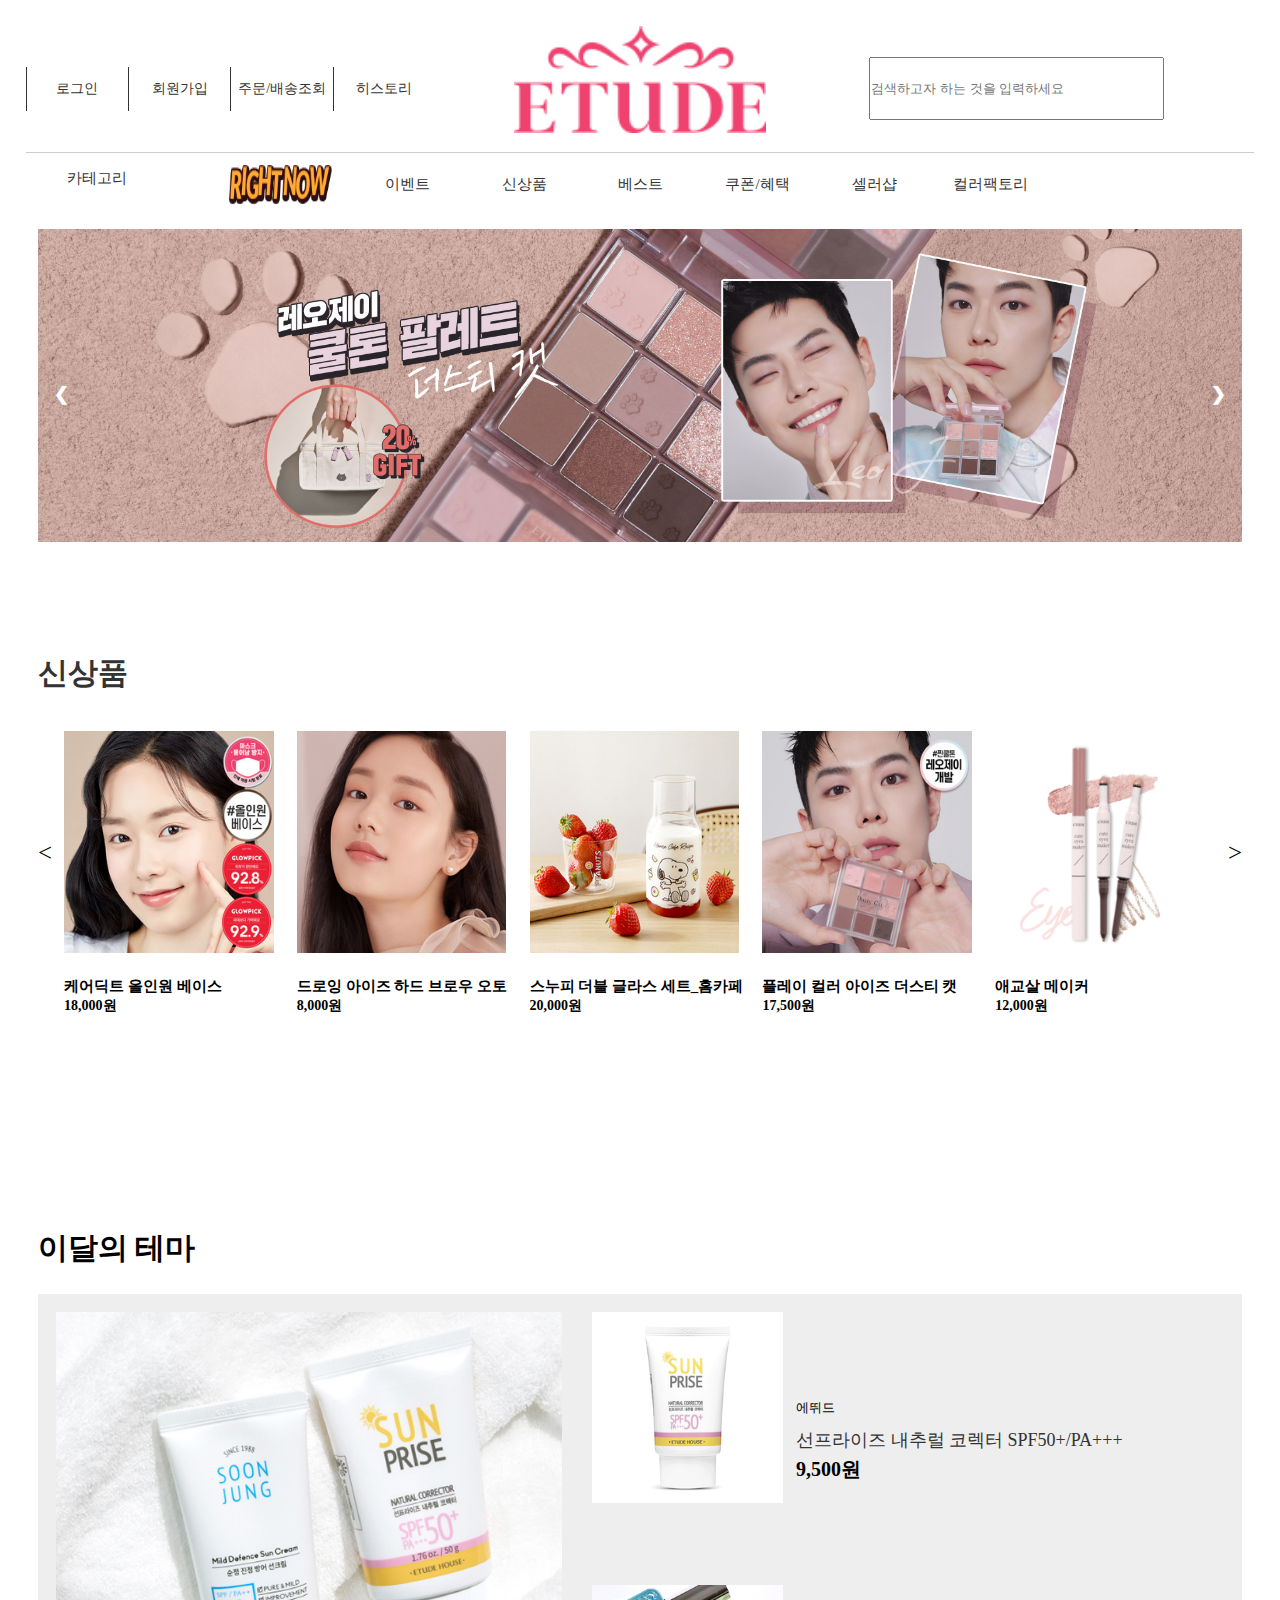
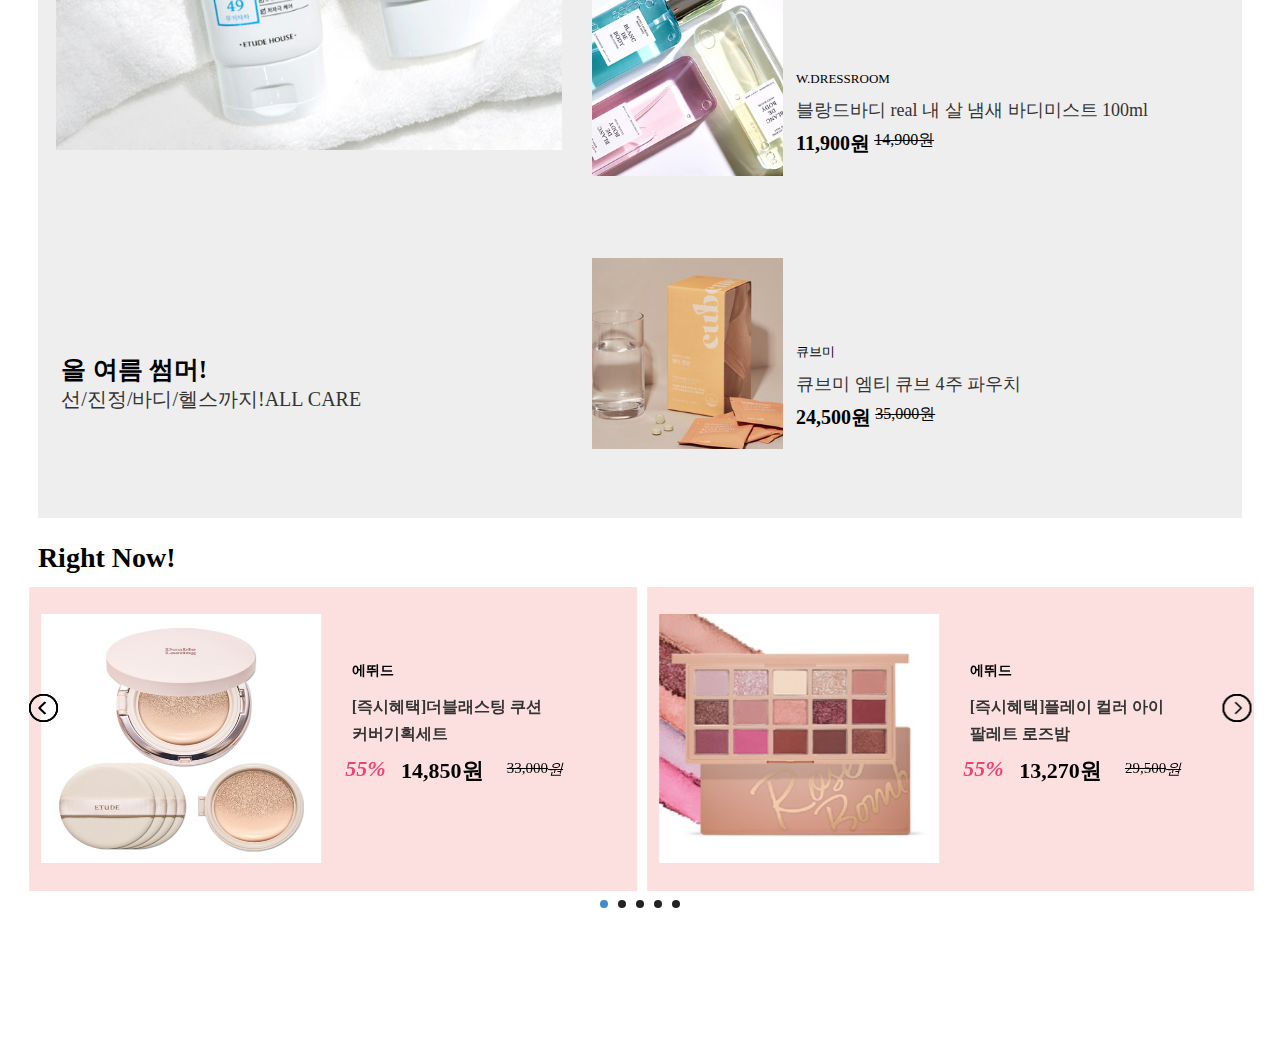
==== commit 3f48de49: "07/13 반응형  추가,  lightslider로 css, js 수정완료" ====
--- a/index.html
+++ b/index.html
@@ -6,7 +6,7 @@
   <meta name="viewport" content="width=device-width, initial-scale=1.0">
   <link rel="stylesheet" href="css/reset.css">
   <link rel="stylesheet" href="css/style.css">
-  <link rel="stylesheet" href="css/css/lightslider.min.css">
+  <link rel="stylesheet" href="css/css/lightslider.css">
   <link rel="stylesheet" href="css/media/media.css">
   <link rel="stylesheet" href="https://use.fontawesome.com/releases/v5.15.3/css/all.css" integrity="sha384-SZXxX4whJ79/gErwcOYf+zWLeJdY/qpuqC4cAa9rOGUstPomtqpuNWT9wdPEn2fk" crossorigin="anonymous">
   <link rel="preconnect" href="https://fonts.googleapis.com">
@@ -37,11 +37,11 @@
               <span></span>
             </div>
           </li>
-          <li class="mobile_li sp">
-            <a href="#" class="mobile_tit">로그인</a>
-            <ul class="mobile_sub_nav">
-              <li class="mobile_sub_li"><a href="#">회원가입</a></li>
-              <li class="mobile_sub_li"><a href="#">로그인</a></li>
+          <li class="mobile-li-sp">
+            <a href="#" class="mobile_tit">로그인이 필요합니다</a>
+            <ul class="mobile_sub_nav-1">
+                <li class="mobile_sub_li"><a href="#">회원가입</a></li>
+                <li class="mobile_sub_li"><a href="#">로그인</a></li>
             </ul>
           </li>
           <li class="mobile_li">
@@ -150,8 +150,8 @@
       <div class="mobile-pic2">
         <div class="img"></div>
         <div class="mo-txt">
-          <p>컬 픽스 마스카라</p>
-          <p>15,000원</p>
+          <p>더블래스팅 쿠션 매트 기획세트</p>
+          <p>33,000원</p>
         </div>
       </div>
   </div>
@@ -462,7 +462,7 @@
     nextFn(current1);
     });
   </script>
-  <script src="js/js/lightslider.min.js"></script>
+  <script src="js/js/lightslider.js"></script>
   <script src="js/jq.main.js"></script>
 <script>
    $(document).ready(function() {
--- a/css/style.css
+++ b/css/style.css
@@ -186,6 +186,13 @@
  height: 100%;
  left: 50%;
  transform: translateX(-50%);
+}
+#wrapper>header .mobile-li-sp .mobile_tit{
+ padding: 15px;
+ font-size: 16px; 
+ font-weight: bold;
+ color: #000;
+ position: relative;
 }
 
 #wrapper>header .mobile_li .mobile_tit {
@@ -229,6 +236,35 @@
 }
 
 /* Mobile Sub Navigation Style Code */
+.mobile-li-sp .mobile_sub_nav-1 {
+ display: none;
+ justify-content: space-evenly;
+ width: 100%;
+ align-items: center;
+ padding: 3%;
+ height:70px;
+ z-index:999;
+}
+.mobile_sub_nav-1 .mobile_sub_li{height:100%;text-align: center;height:40px;}
+.mobile_sub_nav-1 .mobile_sub_li:nth-child(1)>a{
+ color: #ef426f;
+ display:flex;
+ flex-direction: column;
+ justify-content: center;
+ background: transparent;
+ border:2px solid #ef426f;
+ height:100%;
+}
+.mobile_sub_nav-1 .mobile_sub_li:nth-child(2)>a{
+ color: #fff;
+ display:flex;
+ flex-direction: column;
+ justify-content: center;
+ background: #ef426f;
+ border:2px solid #ef426f;
+ height:100%;
+}
+
 #wrapper>header .mobile_sub_nav {
  width: 100%;
  height: auto;
@@ -405,7 +441,7 @@
 
 .prev1 {
  display: flex;
- align-items: center;
+ margin-top: 10%;
  font-size: 25px;
  font-weight: 500;
  margin-right: 1%;
@@ -413,7 +449,7 @@
 
 .next1 {
  display: flex;
- align-items: center;
+ margin-top: 10%;
  font-size: 25px;
  font-weight: 500;
 }
@@ -545,7 +581,6 @@
  background-image: url(../img/su-one.png);
  background-repeat: no-repeat;
  background-size: contain;
- z-index: 999;
 }
 
 .su-wrap>li .su-text {
--- a/css/css/lightslider.css
+++ b/css/css/lightslider.css
@@ -0,0 +1,398 @@
+/*! lightslider - v1.1.6 - 2016-10-25
+* https://github.com/sachinchoolur/lightslider
+* Copyright (c) 2016 Sachin N; Licensed MIT */
+/*! lightslider - v1.1.3 - 2015-04-14
+* https://github.com/sachinchoolur/lightslider
+* Copyright (c) 2015 Sachin N; Licensed MIT */
+/** /!!! core css Should not edit !!!/**/ 
+
+.lSSlideOuter {
+    overflow: hidden;
+    -webkit-touch-callout: none;
+    -webkit-user-select: none;
+    -khtml-user-select: none;
+    -moz-user-select: none;
+    -ms-user-select: none;
+    user-select: none
+}
+.lightSlider:before, .lightSlider:after {
+    content: " ";
+    display: table;
+}
+.lightSlider {
+    overflow: hidden;
+    margin: 0;
+}
+.lSSlideWrapper {
+    max-width: 100%;
+    overflow: hidden;
+    position: relative;
+}
+.lSSlideWrapper > .lightSlider:after {
+    clear: both;
+}
+.lSSlideWrapper .lSSlide {
+    -webkit-transform: translate(0px, 0px);
+    -ms-transform: translate(0px, 0px);
+    transform: translate(0px, 0px);
+    -webkit-transition: all 1s;
+    -webkit-transition-property: -webkit-transform,height;
+    -moz-transition-property: -moz-transform,height;
+    transition-property: transform,height;
+    -webkit-transition-duration: inherit !important;
+    transition-duration: inherit !important;
+    -webkit-transition-timing-function: inherit !important;
+    transition-timing-function: inherit !important;
+}
+.lSSlideWrapper .lSFade {
+    position: relative;
+}
+.lSSlideWrapper .lSFade > * {
+    position: absolute !important;
+    top: 0;
+    left: 0;
+    z-index: 9;
+    margin-right: 0;
+    width: 100%;
+}
+.lSSlideWrapper.usingCss .lSFade > * {
+    opacity: 0;
+    -webkit-transition-delay: 0s;
+    transition-delay: 0s;
+    -webkit-transition-duration: inherit !important;
+    transition-duration: inherit !important;
+    -webkit-transition-property: opacity;
+    transition-property: opacity;
+    -webkit-transition-timing-function: inherit !important;
+    transition-timing-function: inherit !important;
+}
+.lSSlideWrapper .lSFade > *.active {
+    z-index: 10;
+}
+.lSSlideWrapper.usingCss .lSFade > *.active {
+    opacity: 1;
+}
+/** /!!! End of core css Should not edit !!!/**/
+
+/* Pager */
+.lSSlideOuter .lSPager.lSpg {
+    margin: 10px 0 0;
+    padding: 0;
+    text-align: center;
+}
+.lSSlideOuter .lSPager.lSpg > li {
+    cursor: pointer;
+    display: inline-block;
+    padding: 0 5px;
+}
+.lSSlideOuter .lSPager.lSpg > li a {
+    background-color: #222222;
+    border-radius: 30px;
+    display: inline-block;
+    height: 8px;
+    overflow: hidden;
+    text-indent: -999em;
+    width: 8px;
+    position: relative;
+    z-index: 99;
+    -webkit-transition: all 0.5s linear 0s;
+    transition: all 0.5s linear 0s;
+}
+.lSSlideOuter .lSPager.lSpg > li:hover a, .lSSlideOuter .lSPager.lSpg > li.active a {
+    background-color: #428bca;
+}
+.lSSlideOuter .media {
+    opacity: 0.8;
+}
+.lSSlideOuter .media.active {
+    opacity: 1;
+}
+/* End of pager */
+
+/** Gallery */
+.lSSlideOuter .lSPager.lSGallery {
+    list-style: none outside none;
+    padding-left: 0;
+    margin: 0;
+    overflow: hidden;
+    transform: translate3d(0px, 0px, 0px);
+    -moz-transform: translate3d(0px, 0px, 0px);
+    -ms-transform: translate3d(0px, 0px, 0px);
+    -webkit-transform: translate3d(0px, 0px, 0px);
+    -o-transform: translate3d(0px, 0px, 0px);
+    -webkit-touch-callout: none;
+    -webkit-user-select: none;
+    -khtml-user-select: none;
+    -moz-user-select: none;
+    -ms-user-select: none;
+    user-select: none;
+}
+.lSSlideOuter .lSPager.lSGallery li {
+    overflow: hidden;
+    -webkit-transition: border-radius 0.12s linear 0s 0.35s linear 0s;
+    transition: border-radius 0.12s linear 0s 0.35s linear 0s;
+}
+.lSSlideOuter .lSPager.lSGallery li.active, .lSSlideOuter .lSPager.lSGallery li:hover {
+    border-radius: 5px;
+}
+.lSSlideOuter .lSPager.lSGallery img {
+    display: block;
+    height: auto;
+    max-width: 100%;
+}
+.lSSlideOuter .lSPager.lSGallery:before, .lSSlideOuter .lSPager.lSGallery:after {
+    content: " ";
+    display: table;
+}
+.lSSlideOuter .lSPager.lSGallery:after {
+    clear: both;
+}
+/* End of Gallery*/
+
+/* slider actions */
+.lSAction{width:10%;height:100%}
+.lSAction > a {
+    width: 5%;
+    display: block;
+    top: 55%;
+    height: 100%;
+    cursor: pointer;
+    position: absolute;
+    z-index: 99;
+    margin-top: -16px;
+    background-size:auto;
+}
+
+.lSAction > a:hover {
+    opacity: 1;
+}
+.lSAction > .lSPrev {
+    background-position: top;
+    left: 2px;
+    background-image: url('../../img/controls-left.png');
+    background-repeat:no-repeat;
+   
+}
+.lSAction > .lSNext {
+    background-position: top;
+    right: 2px;
+    background-image: url('../../img/controls-right.png');
+    background-repeat:no-repeat;
+   
+}
+.lSAction > a.disabled {
+    pointer-events: none;
+}
+.cS-hidden {
+    height: 1px;
+    opacity: 0;
+    filter: alpha(opacity=0);
+    overflow: hidden;
+}
+
+
+/* vertical */
+.lSSlideOuter.vertical {
+    position: relative;
+}
+.lSSlideOuter.vertical.noPager {
+    padding-right: 0px !important;
+}
+.lSSlideOuter.vertical .lSGallery {
+    position: absolute !important;
+    right: 0;
+    top: 0;
+}
+.lSSlideOuter.vertical .lightSlider > * {
+    width: 100% !important;
+    max-width: none !important;
+}
+
+/* vertical controlls */
+.lSSlideOuter.vertical .lSAction > a {
+    left: 50%;
+    margin-left: -14px;
+    margin-top: 0;
+}
+.lSSlideOuter.vertical .lSAction > .lSNext {
+    background-position: 31px -31px;
+    bottom: 10px;
+    top: auto;
+}
+.lSSlideOuter.vertical .lSAction > .lSPrev {
+    background-position: 0 -31px;
+    bottom: auto;
+    top: 10px;
+}
+/* vertical */
+
+
+/* Rtl */
+.lSSlideOuter.lSrtl {
+    direction: rtl;
+}
+.lSSlideOuter .lightSlider, .lSSlideOuter .lSPager {
+    padding-left: 0;
+    list-style: none outside none;
+}
+.lSSlideOuter.lSrtl .lightSlider, .lSSlideOuter.lSrtl .lSPager {
+    padding-right: 0;
+}
+.lSSlideOuter .lightSlider > *,  .lSSlideOuter .lSGallery li {
+    float: left;
+}
+.lSSlideOuter.lSrtl .lightSlider > *,  .lSSlideOuter.lSrtl .lSGallery li {
+    float: right !important;
+}
+/* Rtl */
+
+@-webkit-keyframes rightEnd {
+    0% {
+        left: 0;
+    }
+
+    50% {
+        left: -15px;
+    }
+
+    100% {
+        left: 0;
+    }
+}
+@keyframes rightEnd {
+    0% {
+        left: 0;
+    }
+
+    50% {
+        left: -15px;
+    }
+
+    100% {
+        left: 0;
+    }
+}
+@-webkit-keyframes topEnd {
+    0% {
+        top: 0;
+    }
+
+    50% {
+        top: -15px;
+    }
+
+    100% {
+        top: 0;
+    }
+}
+@keyframes topEnd {
+    0% {
+        top: 0;
+    }
+
+    50% {
+        top: -15px;
+    }
+
+    100% {
+        top: 0;
+    }
+}
+@-webkit-keyframes leftEnd {
+    0% {
+        left: 0;
+    }
+
+    50% {
+        left: 15px;
+    }
+
+    100% {
+        left: 0;
+    }
+}
+@keyframes leftEnd {
+    0% {
+        left: 0;
+    }
+
+    50% {
+        left: 15px;
+    }
+
+    100% {
+        left: 0;
+    }
+}
+@-webkit-keyframes bottomEnd {
+    0% {
+        bottom: 0;
+    }
+
+    50% {
+        bottom: -15px;
+    }
+
+    100% {
+        bottom: 0;
+    }
+}
+@keyframes bottomEnd {
+    0% {
+        bottom: 0;
+    }
+
+    50% {
+        bottom: -15px;
+    }
+
+    100% {
+        bottom: 0;
+    }
+}
+.lSSlideOuter .rightEnd {
+    -webkit-animation: rightEnd 0.3s;
+    animation: rightEnd 0.3s;
+    position: relative;
+}
+.lSSlideOuter .leftEnd {
+    -webkit-animation: leftEnd 0.3s;
+    animation: leftEnd 0.3s;
+    position: relative;
+}
+.lSSlideOuter.vertical .rightEnd {
+    -webkit-animation: topEnd 0.3s;
+    animation: topEnd 0.3s;
+    position: relative;
+}
+.lSSlideOuter.vertical .leftEnd {
+    -webkit-animation: bottomEnd 0.3s;
+    animation: bottomEnd 0.3s;
+    position: relative;
+}
+.lSSlideOuter.lSrtl .rightEnd {
+    -webkit-animation: leftEnd 0.3s;
+    animation: leftEnd 0.3s;
+    position: relative;
+}
+.lSSlideOuter.lSrtl .leftEnd {
+    -webkit-animation: rightEnd 0.3s;
+    animation: rightEnd 0.3s;
+    position: relative;
+}
+/*/  GRab cursor */
+.lightSlider.lsGrab > * {
+  cursor: -webkit-grab;
+  cursor: -moz-grab;
+  cursor: -o-grab;
+  cursor: -ms-grab;
+  cursor: grab;
+}
+.lightSlider.lsGrabbing > * {
+  cursor: move;
+  cursor: -webkit-grabbing;
+  cursor: -moz-grabbing;
+  cursor: -o-grabbing;
+  cursor: -ms-grabbing;
+  cursor: grabbing;
+}--- a/css/media/media.css
+++ b/css/media/media.css
@@ -130,7 +130,7 @@
  }
 
  .lSAction>a {
-  width: 32px;
+  width: 30px;
   display: block;
   top: 40%;
  }
@@ -236,21 +236,24 @@
 
  #wrapper>header .menu_ico {
   display: flex;
-  flex-direction: column;
+  flex-direction: column;margin-left:1.5%;
  }
 
  #wrapper>header .topnav {
   display: none;
  }
-
+ #wrapper .menu .nav{width:90%;}
  #wrapper>header .mobile_nav {
   z-index: 999;
  }
 
- #wrapper>header .mobile_inner .sp {
+ .mobile_inner .mobile-li-sp {
   background: #ccc;
  }
-
+ .mobile-li-sp .mobile_sub_nav-1{
+  display:flex; 
+ }
+ .mobile_sub_nav-1 .mobile_sub_li{font-size:18px;width:50%;padding:0.5%;}
  #wrapper>header .mobile_inner .mobile_logo_box .mobile_logo {
   width: 120px;
   height: 50px;
@@ -266,12 +269,12 @@
  }
 
  #wrapper>header .logo {
-  width: 50%;
+  width: 55%;
   height: 85%;
  }
 
  #wrapper>header .input {
-  width: 30%;
+  width: 35%;
   height: 100%;
   display: flex;
  }
@@ -316,7 +319,7 @@
  #wrapper .slides .slideshow-container {
   height: 100%;
  }
-
+ .prev, .next{top:35%;}
  #wrapper .item {
   display: none;
  }
@@ -331,7 +334,7 @@
   width: 100%;
   height: 100%;
   display: flex;
-  padding:5%;
+  padding: 2%;
  }
 
  #wrapper .item-menu .mobile-pic1 {
@@ -367,7 +370,7 @@
  .mobile-pic2 .img {
   width: 90%;
   height: 90%;
-  background: url(../../img/picture10.jpg)no-repeat 0 0;
+  background: url(../../img/picture9.png)no-repeat 0 0;
   background-size: cover;
  }
 
@@ -389,13 +392,28 @@
   display: flex;
  }
 
+
+ .price-area .discount {
+  font-size: 16px;
+ }
+
+ .pro-in .lo-name>p {
+  line-height: 1.4;font-size:13.7px;
+ }
+
+ .pro-in .price-area {
+  width: 120%;
+  display: flex;
+  margin-top: 4%;
+ }
+
  .prices>strong {
   width: 51%;
   height: 100%;
   font-family: "Noto+Sans+KR";
   margin-left: 6%;
   font-weight: 700;
-  font-size: 20px;
+  font-size: 16px;
  }
 
  .prices>del {
@@ -407,25 +425,45 @@
   margin-top: 2%;
 
  }
-
+ .pro-in .lo-name>h4{margin-bottom:1.5%;}
+}
+@media screen and (max-width:920px) {
+ #wrapper .menu .cate{width:13%;}
+ #wrapper .item-menu .mobile-pic{padding:5%;}
+ .lSSlideOuter.vertical .lSAction{width:5px;height:5px;}
+ .pro-in .lo-name>h4{margin-bottom:3.5%;}
+ .pro-in .lo-name>p{font-size:12px;line-height:1.5;}
+ .pro-in .price-area{margin-top:8%;}
  .price-area .discount {
-  width: 15%;
-  height: 20%;
-  color: #ef426f;
-  font-family: "Noto+Sans+KR";
+  font-size: 14px;
+ }
+ .prices>strong {
+  width: 51%;
+  height: 100%;
+  font-family: "Noto+Sans+KR";
+  margin-left: 6%;
   font-weight: 700;
-  font-size: 19px;
- }
-
- .pro-in .lo-name>p {
-  line-height: 1.4;
- }
-
- .summer .su-img {
-  width: 100%;
-  height: 70%;
-  background-image: url(../../img/summer.jpg);
-  background-repeat: no-repeat;
-  background-size: contain;
- }
+  font-size: 15px;
+ }
+
+ .prices>del {
+  font-size: 12px;
+ }
+ .right .lSAction {width:2%;height:100%;}
+}
+@media screen and (max-width:870px) {
+#wrapper .menu .cate>img{width:95%;height:80%;top:50%;}
+#wrapper .item-menu .mobile-pic{padding:8%;}
+.right-now .pro-in{width:45%}
+.lSAction>a {width:40px;height:100%;}
+/* .lSAction > .lSPrev{background-position: 28px 0;}
+.lSAction > .lSNext{background-position: -28px 0;} */
+.pro-in .lo-name{padding:0;}
+}
+@media screen and (max-width:860px){
+ #wrapper .menu .cate>img{width:100%;height:70%;}
+ .lSAction>a{width:29px;}
+ .mobile-pic1 .img{width:90%;height:85%;background-size: contain;}
+ .mobile-pic2 .img{width:90%;height:85%;background-size: contain;}
+ .prev, .next{top:29%;}
 }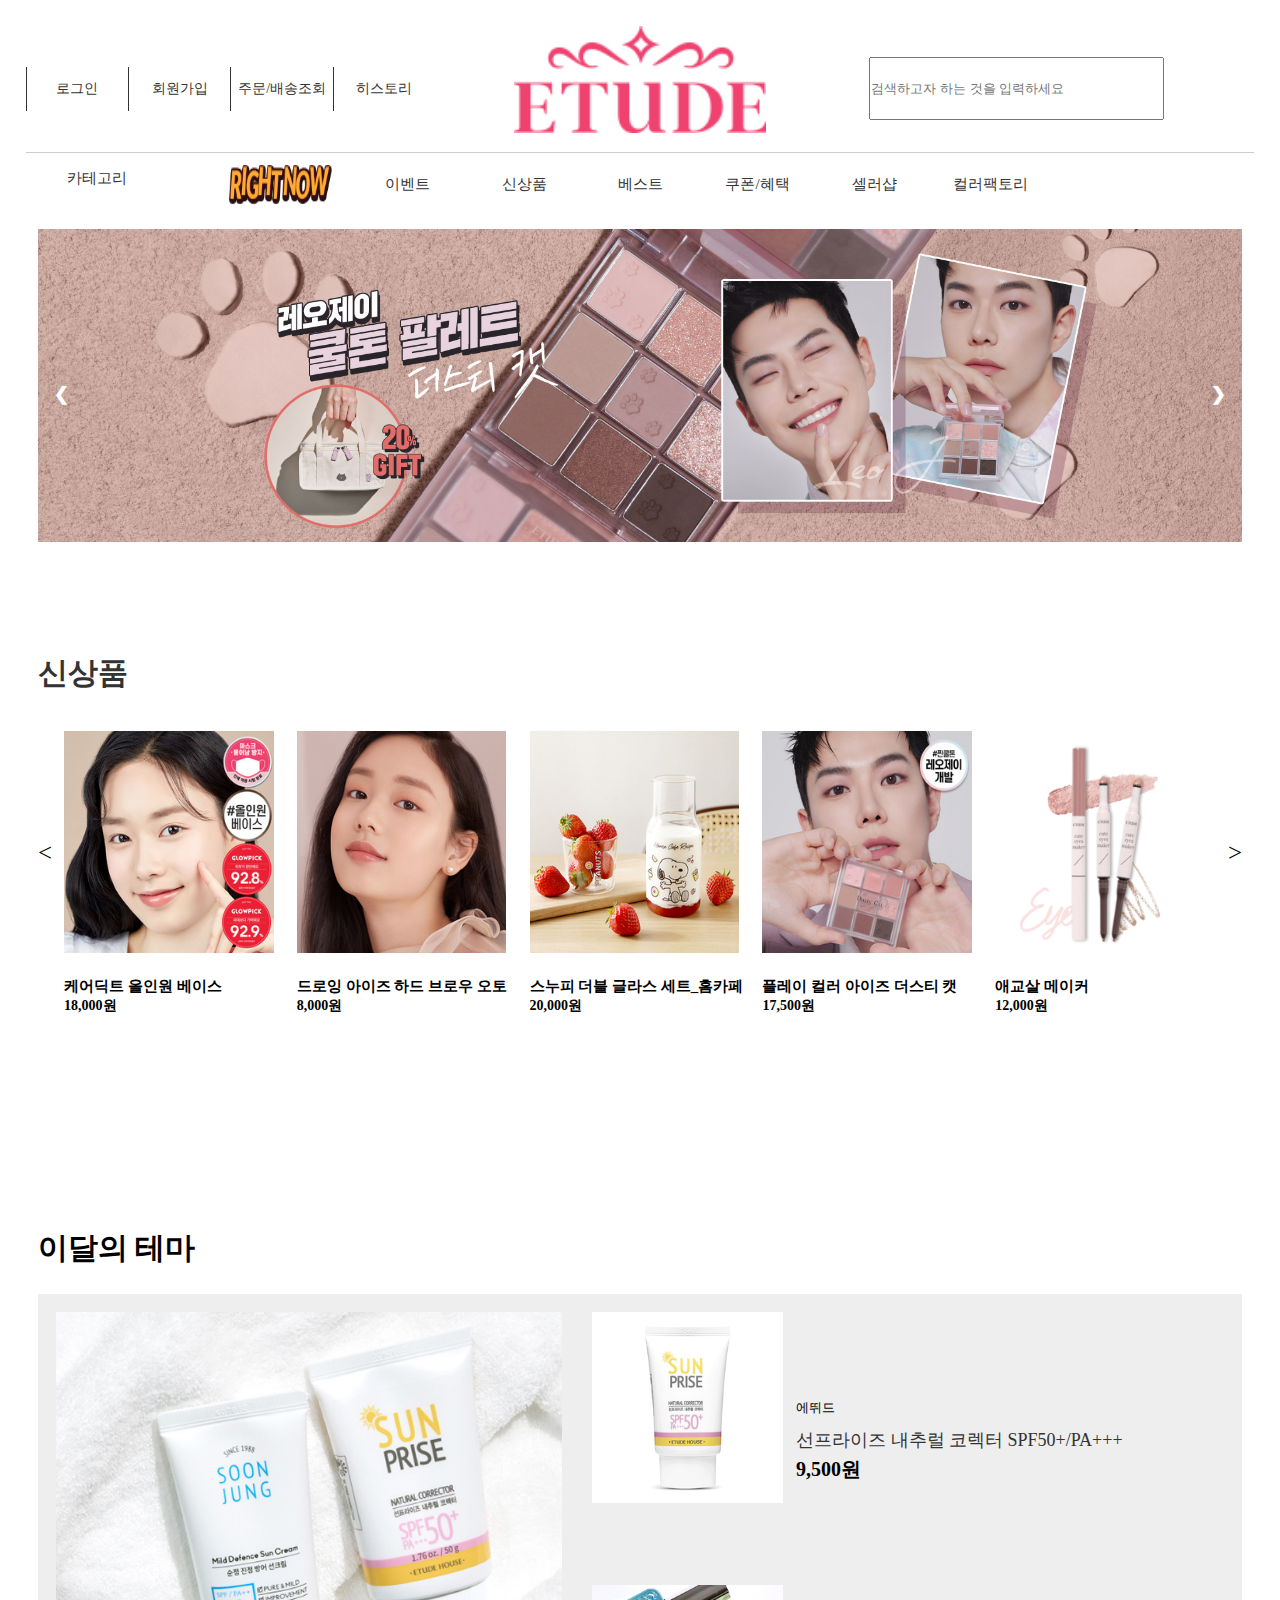
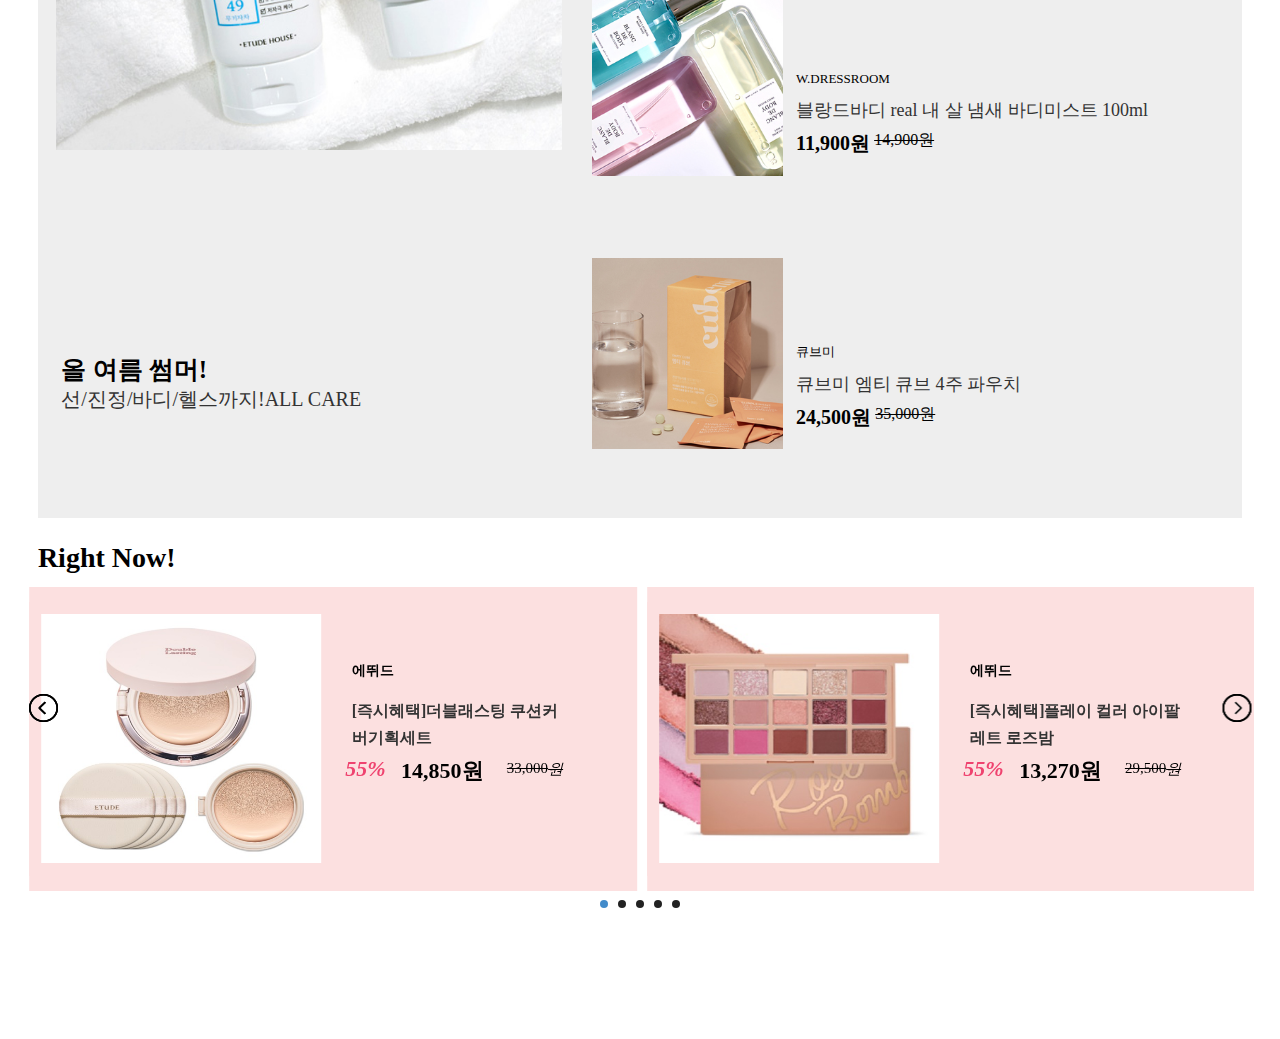
==== commit 06c1f768: "07/15 반응형 1차 완성" ====
--- a/index.html
+++ b/index.html
@@ -6,7 +6,7 @@
   <meta name="viewport" content="width=device-width, initial-scale=1.0">
   <link rel="stylesheet" href="css/reset.css">
   <link rel="stylesheet" href="css/style.css">
-  <link rel="stylesheet" href="css/css/lightslider.css">
+  <link rel="stylesheet" href="lib/lightslider.css">
   <link rel="stylesheet" href="css/media/media.css">
   <link rel="stylesheet" href="https://use.fontawesome.com/releases/v5.15.3/css/all.css" integrity="sha384-SZXxX4whJ79/gErwcOYf+zWLeJdY/qpuqC4cAa9rOGUstPomtqpuNWT9wdPEn2fk" crossorigin="anonymous">
   <link rel="preconnect" href="https://fonts.googleapis.com">
@@ -48,29 +48,35 @@
             <a href="#" class="mobile_tit">아이</a>
             <ul class="mobile_sub_nav">
               <li class="mobile_sub_li"><a href="#">전체메뉴</a></li>
-              <li class="mobile_sub_li"><a href="#">신제품</a></li>
-              <li class="mobile_sub_li"><a href="#">32oz</a></li>
-              <li class="mobile_sub_li"><a href="#">논커피</a></li>
-              <li class="mobile_sub_li"><a href="#">스무디</a></li>
-              <li class="mobile_sub_li"><a href="#">프라페/쉐이크</a></li>
+              <li class="mobile_sub_li"><a href="#">싱글섀도우</a></li>
+              <li class="mobile_sub_li"><a href="#">아이팔레트</a></li>
+              <li class="mobile_sub_li"><a href="#">마스카라</a></li>
+              <li class="mobile_sub_li"><a href="#">아이라이너</a></li>
+              <li class="mobile_sub_li"><a href="#">아이브로우</a></li>
+              <li class="mobile_sub_li"><a href="#">아이프라이머</a></li>
             </ul>
           </li>
           <li class="mobile_li">
             <a href="#" class="mobile_tit">립</a>
             <ul class="mobile_sub_nav">
-              <li class="mobile_sub_li"><a href="#">매머드 커피</a></li>
-              <li class="mobile_sub_li"><a href="#">매머드 익스프레스</a></li>
-              <li class="mobile_sub_li"><a href="#">연혁</a></li>
-              <li class="mobile_sub_li"><a href="#">오시는길</a></li>
+              <li class="mobile_sub_li"><a href="#">전체메뉴</a></li>
+              <li class="mobile_sub_li"><a href="#">립스틱</a></li>
+              <li class="mobile_sub_li"><a href="#">립틴트</a></li>
+              <li class="mobile_sub_li"><a href="#">립글로스</a></li>
+              <li class="mobile_sub_li"><a href="#">립케어/컨실러</a></li>
+              <li class="mobile_sub_li"><a href="#">탑코트/케이스</a></li>
             </ul>
           </li>
           <li class="mobile_li">
             <a href="#" class="mobile_tit">페이스</a>
             <ul class="mobile_sub_nav">
-              <li class="mobile_sub_li"><a href="#">매머드 커피</a></li>
-              <li class="mobile_sub_li"><a href="#">매머드 익스프레스</a></li>
-              <li class="mobile_sub_li"><a href="#">연혁</a></li>
-              <li class="mobile_sub_li"><a href="#">오시는길</a></li>
+              <li class="mobile_sub_li"><a href="#">전체메뉴</a></li>
+              <li class="mobile_sub_li"><a href="#">쿠션</a></li>
+              <li class="mobile_sub_li"><a href="#">파운데이션/BB컨실러</a></li>
+              <li class="mobile_sub_li"><a href="#">베이스/프라이머</a></li>
+              <li class="mobile_sub_li"><a href="#">팩트/파우더</a></li>
+              <li class="mobile_sub_li"><a href="#">컨투어링/하이라이터</a></li>
+              <li class="mobile_sub_li"><a href="#">블러셔</a></li>
             </ul>
           </li>
         </ul>
@@ -349,7 +355,7 @@
               <div class="pro-in">
                 <div class="lo-name">
                   <h4>에뛰드</h4>
-                  <p>[즉시혜택]래쉬 펌 볼륨 픽스 마스카라 하트 블라썸 벚꽃 브라운</p>
+                  <p class="etu">[즉시혜택]래쉬 펌 볼륨 픽스 마스카라 하트 블라썸 벚꽃 브라운</p>
                 </div>
                 <div class="price-area">
                   <em class="discount">55<b>%</b></em>
@@ -462,7 +468,7 @@
     nextFn(current1);
     });
   </script>
-  <script src="js/js/lightslider.js"></script>
+  <script src="lib/lightslider.js"></script>
   <script src="js/jq.main.js"></script>
 <script>
    $(document).ready(function() {
--- a/css/style.css
+++ b/css/style.css
@@ -693,6 +693,7 @@
  width: 100%;
  height: 40%;
  padding: 3%;
+ position:relative;
 }
 
 .pro-in .lo-name>h4 {
@@ -706,6 +707,7 @@
 }
 
 .pro-in .lo-name>p {
+ position:absolute;
  width: 100%;
  height: 60%;
  font-size: 18px;
--- a/lib/lightslider.css
+++ b/lib/lightslider.css
@@ -0,0 +1,398 @@
+/*! lightslider - v1.1.6 - 2016-10-25
+* https://github.com/sachinchoolur/lightslider
+* Copyright (c) 2016 Sachin N; Licensed MIT */
+/*! lightslider - v1.1.3 - 2015-04-14
+* https://github.com/sachinchoolur/lightslider
+* Copyright (c) 2015 Sachin N; Licensed MIT */
+/** /!!! core css Should not edit !!!/**/ 
+
+.lSSlideOuter {
+    overflow: hidden;
+    -webkit-touch-callout: none;
+    -webkit-user-select: none;
+    -khtml-user-select: none;
+    -moz-user-select: none;
+    -ms-user-select: none;
+    user-select: none
+}
+.lightSlider:before, .lightSlider:after {
+    content: " ";
+    display: table;
+}
+.lightSlider {
+    overflow: hidden;
+    margin: 0;
+}
+.lSSlideWrapper {
+    max-width: 100%;
+    overflow: hidden;
+    position: relative;
+}
+.lSSlideWrapper > .lightSlider:after {
+    clear: both;
+}
+.lSSlideWrapper .lSSlide {
+    -webkit-transform: translate(0px, 0px);
+    -ms-transform: translate(0px, 0px);
+    transform: translate(0px, 0px);
+    -webkit-transition: all 1s;
+    -webkit-transition-property: -webkit-transform,height;
+    -moz-transition-property: -moz-transform,height;
+    transition-property: transform,height;
+    -webkit-transition-duration: inherit !important;
+    transition-duration: inherit !important;
+    -webkit-transition-timing-function: inherit !important;
+    transition-timing-function: inherit !important;
+}
+.lSSlideWrapper .lSFade {
+    position: relative;
+}
+.lSSlideWrapper .lSFade > * {
+    position: absolute !important;
+    top: 0;
+    left: 0;
+    z-index: 9;
+    margin-right: 0;
+    width: 100%;
+}
+.lSSlideWrapper.usingCss .lSFade > * {
+    opacity: 0;
+    -webkit-transition-delay: 0s;
+    transition-delay: 0s;
+    -webkit-transition-duration: inherit !important;
+    transition-duration: inherit !important;
+    -webkit-transition-property: opacity;
+    transition-property: opacity;
+    -webkit-transition-timing-function: inherit !important;
+    transition-timing-function: inherit !important;
+}
+.lSSlideWrapper .lSFade > *.active {
+    z-index: 10;
+}
+.lSSlideWrapper.usingCss .lSFade > *.active {
+    opacity: 1;
+}
+/** /!!! End of core css Should not edit !!!/**/
+
+/* Pager */
+.lSSlideOuter .lSPager.lSpg {
+    margin: 10px 0 0;
+    padding: 0;
+    text-align: center;
+}
+.lSSlideOuter .lSPager.lSpg > li {
+    cursor: pointer;
+    display: inline-block;
+    padding: 0 5px;
+}
+.lSSlideOuter .lSPager.lSpg > li a {
+    background-color: #222222;
+    border-radius: 30px;
+    display: inline-block;
+    height: 8px;
+    overflow: hidden;
+    text-indent: -999em;
+    width: 8px;
+    position: relative;
+    z-index: 99;
+    -webkit-transition: all 0.5s linear 0s;
+    transition: all 0.5s linear 0s;
+}
+.lSSlideOuter .lSPager.lSpg > li:hover a, .lSSlideOuter .lSPager.lSpg > li.active a {
+    background-color: #428bca;
+}
+.lSSlideOuter .media {
+    opacity: 0.8;
+}
+.lSSlideOuter .media.active {
+    opacity: 1;
+}
+/* End of pager */
+
+/** Gallery */
+.lSSlideOuter .lSPager.lSGallery {
+    list-style: none outside none;
+    padding-left: 0;
+    margin: 0;
+    overflow: hidden;
+    transform: translate3d(0px, 0px, 0px);
+    -moz-transform: translate3d(0px, 0px, 0px);
+    -ms-transform: translate3d(0px, 0px, 0px);
+    -webkit-transform: translate3d(0px, 0px, 0px);
+    -o-transform: translate3d(0px, 0px, 0px);
+    -webkit-touch-callout: none;
+    -webkit-user-select: none;
+    -khtml-user-select: none;
+    -moz-user-select: none;
+    -ms-user-select: none;
+    user-select: none;
+}
+.lSSlideOuter .lSPager.lSGallery li {
+    overflow: hidden;
+    -webkit-transition: border-radius 0.12s linear 0s 0.35s linear 0s;
+    transition: border-radius 0.12s linear 0s 0.35s linear 0s;
+}
+.lSSlideOuter .lSPager.lSGallery li.active, .lSSlideOuter .lSPager.lSGallery li:hover {
+    border-radius: 5px;
+}
+.lSSlideOuter .lSPager.lSGallery img {
+    display: block;
+    height: auto;
+    max-width: 100%;
+}
+.lSSlideOuter .lSPager.lSGallery:before, .lSSlideOuter .lSPager.lSGallery:after {
+    content: " ";
+    display: table;
+}
+.lSSlideOuter .lSPager.lSGallery:after {
+    clear: both;
+}
+/* End of Gallery*/
+
+/* slider actions */
+.lSAction{width:10%;height:100%}
+.lSAction > a {
+    width: 5%;
+    display: block;
+    top: 55%;
+    height: 100%;
+    cursor: pointer;
+    position: absolute;
+    z-index: 99;
+    margin-top: -16px;
+    background-size:auto;
+}
+
+.lSAction > a:hover {
+    opacity: 1;
+}
+.lSAction > .lSPrev {
+    background-position: top;
+    left: 2px;
+    background-image: url('../img/controls-left.png');
+    background-repeat:no-repeat;
+   
+}
+.lSAction > .lSNext {
+    background-position: top;
+    right: 2px;
+    background-image: url('../img/controls-right.png');
+    background-repeat:no-repeat;
+   
+}
+.lSAction > a.disabled {
+    pointer-events: none;
+}
+.cS-hidden {
+    height: 1px;
+    opacity: 0;
+    filter: alpha(opacity=0);
+    overflow: hidden;
+}
+
+
+/* vertical */
+.lSSlideOuter.vertical {
+    position: relative;
+}
+.lSSlideOuter.vertical.noPager {
+    padding-right: 0px !important;
+}
+.lSSlideOuter.vertical .lSGallery {
+    position: absolute !important;
+    right: 0;
+    top: 0;
+}
+.lSSlideOuter.vertical .lightSlider > * {
+    width: 100% !important;
+    max-width: none !important;
+}
+
+/* vertical controlls */
+.lSSlideOuter.vertical .lSAction > a {
+    left: 50%;
+    margin-left: -14px;
+    margin-top: 0;
+}
+.lSSlideOuter.vertical .lSAction > .lSNext {
+    background-position: 31px -31px;
+    bottom: 10px;
+    top: auto;
+}
+.lSSlideOuter.vertical .lSAction > .lSPrev {
+    background-position: 0 -31px;
+    bottom: auto;
+    top: 10px;
+}
+/* vertical */
+
+
+/* Rtl */
+.lSSlideOuter.lSrtl {
+    direction: rtl;
+}
+.lSSlideOuter .lightSlider, .lSSlideOuter .lSPager {
+    padding-left: 0;
+    list-style: none outside none;
+}
+.lSSlideOuter.lSrtl .lightSlider, .lSSlideOuter.lSrtl .lSPager {
+    padding-right: 0;
+}
+.lSSlideOuter .lightSlider > *,  .lSSlideOuter .lSGallery li {
+    float: left;
+}
+.lSSlideOuter.lSrtl .lightSlider > *,  .lSSlideOuter.lSrtl .lSGallery li {
+    float: right !important;
+}
+/* Rtl */
+
+@-webkit-keyframes rightEnd {
+    0% {
+        left: 0;
+    }
+
+    50% {
+        left: -15px;
+    }
+
+    100% {
+        left: 0;
+    }
+}
+@keyframes rightEnd {
+    0% {
+        left: 0;
+    }
+
+    50% {
+        left: -15px;
+    }
+
+    100% {
+        left: 0;
+    }
+}
+@-webkit-keyframes topEnd {
+    0% {
+        top: 0;
+    }
+
+    50% {
+        top: -15px;
+    }
+
+    100% {
+        top: 0;
+    }
+}
+@keyframes topEnd {
+    0% {
+        top: 0;
+    }
+
+    50% {
+        top: -15px;
+    }
+
+    100% {
+        top: 0;
+    }
+}
+@-webkit-keyframes leftEnd {
+    0% {
+        left: 0;
+    }
+
+    50% {
+        left: 15px;
+    }
+
+    100% {
+        left: 0;
+    }
+}
+@keyframes leftEnd {
+    0% {
+        left: 0;
+    }
+
+    50% {
+        left: 15px;
+    }
+
+    100% {
+        left: 0;
+    }
+}
+@-webkit-keyframes bottomEnd {
+    0% {
+        bottom: 0;
+    }
+
+    50% {
+        bottom: -15px;
+    }
+
+    100% {
+        bottom: 0;
+    }
+}
+@keyframes bottomEnd {
+    0% {
+        bottom: 0;
+    }
+
+    50% {
+        bottom: -15px;
+    }
+
+    100% {
+        bottom: 0;
+    }
+}
+.lSSlideOuter .rightEnd {
+    -webkit-animation: rightEnd 0.3s;
+    animation: rightEnd 0.3s;
+    position: relative;
+}
+.lSSlideOuter .leftEnd {
+    -webkit-animation: leftEnd 0.3s;
+    animation: leftEnd 0.3s;
+    position: relative;
+}
+.lSSlideOuter.vertical .rightEnd {
+    -webkit-animation: topEnd 0.3s;
+    animation: topEnd 0.3s;
+    position: relative;
+}
+.lSSlideOuter.vertical .leftEnd {
+    -webkit-animation: bottomEnd 0.3s;
+    animation: bottomEnd 0.3s;
+    position: relative;
+}
+.lSSlideOuter.lSrtl .rightEnd {
+    -webkit-animation: leftEnd 0.3s;
+    animation: leftEnd 0.3s;
+    position: relative;
+}
+.lSSlideOuter.lSrtl .leftEnd {
+    -webkit-animation: rightEnd 0.3s;
+    animation: rightEnd 0.3s;
+    position: relative;
+}
+/*/  GRab cursor */
+.lightSlider.lsGrab > * {
+  cursor: -webkit-grab;
+  cursor: -moz-grab;
+  cursor: -o-grab;
+  cursor: -ms-grab;
+  cursor: grab;
+}
+.lightSlider.lsGrabbing > * {
+  cursor: move;
+  cursor: -webkit-grabbing;
+  cursor: -moz-grabbing;
+  cursor: -o-grabbing;
+  cursor: -ms-grabbing;
+  cursor: grabbing;
+}--- a/css/media/media.css
+++ b/css/media/media.css
@@ -461,9 +461,93 @@
 .pro-in .lo-name{padding:0;}
 }
 @media screen and (max-width:860px){
+ #wrapper>header .logo{width:50%;}
+ #wrapper>header .input{width:40%;}
+ #wrapper .slides{height:40%;}
  #wrapper .menu .cate>img{width:100%;height:70%;}
  .lSAction>a{width:29px;}
  .mobile-pic1 .img{width:90%;height:85%;background-size: contain;}
  .mobile-pic2 .img{width:90%;height:85%;background-size: contain;}
  .prev, .next{top:29%;}
+}
+@media screen and (max-width:768px){
+ #wrapper .menu .cate>img{height:65%;}
+ #wrapper .item-menu>a{padding:1.5%;}
+ #wrapper .slides{height:35%;}
+ #rights .right-now>img{width:45%;height:80%;}
+ .pro-in .price-area{padding-top:1%;}
+ .pro-in .lo-name>h4{margin-bottom:7%;}
+ .prices>del{display:none;}
+ .prices>strong{width:60%;}
+ .price-area .discount{width:20%;}
+ .right #rights{height:237.3px;}
+}
+@media screen and (max-width:660px){
+ #wrapper .slides{height:25%;}
+ #wrapper>header .logo{padding-left:20%;width:100%;height:90%;}
+ .center .input .bag{margin-top:12%;}
+ #wrapper .menu .cate{width:15%;}
+ #wrapper .menu .nav{width:100%;}
+ #wrapper .menu .nav>ul>li{width:16%;}
+ #wrapper .menu .nav>ul>li>a{font-size:13px;}
+ .center .input .search{display:none;}
+ .center .input .bag{width:100%; margin-top: 15%; }
+ #wrapper>header .input{height:100%;}
+ .center .input .bag>i{font-size:2em;height:100%;}
+ #wrapper .menu .cate>img{height:55%;}
+ .mobile-pic1 .img{height:60%;}
+ .mobile-pic2 .img{height:60%;}
+ #rights .right-now>img{height:60%;}
+ .pro-in .lo-name>h4 {margin-bottom: 7%; margin-top: 15%;}
+ .su-wrap>li .su-text{height:80%;}
+}
+@media screen and (max-width:582px){
+ #wrapper .menu .cate{display:none;}
+ #wrapper .menu .nav{width:calc(100 - 10px);}
+#wrapper .menu .nav>ul>li{width:15.5%;}
+#wrapper .menu .nav>ul>li>a{font-size:12px;}
+.mobile-pic .mo-txt{width: 100%;}
+.su-wrap .image{margin-top:5%;}
+.su-wrap .image2{margin-top:5%;}
+.su-wrap .image3{margin-top:5%;}
+.su-wrap>li .su-text{width:75%;}
+.su-text .brand{font-size:12px;}
+.prices>strong{width:67%;}
+.price-area .discount{font-size:13px;}
+.prices>strong{font-size:14px; margin-left: 15%;}
+.pro-in .price-area{padding-top:10%;}
+}
+@media screen and (max-width:484px){
+ #wrapper>header .mobile_inner .mobile_logo_box{padding:20px 0;}
+ .mobile_inner .mobile-li-sp{padding:10px 0;}
+ #wrapper .item-menu{margin-top:-10%;}
+ #wrapper .menu{padding:0 4px;}
+ #wrapper .menu .nav>ul>li{width:16.66%;}
+ #wrapper .menu .nav>ul>li>a{font-size:10px;}
+ .mySlides>img{height: 70%;width: 100%;}
+ #wrapper .item-menu .mobile-pic{width:100%;height:200%;flex-direction:column;}
+ #wrapper .item-menu .mobile-pic1{width: 100%;height:100%;}
+ .mobile-pic .mo-txt{width: 100%; text-align:center;}
+ .mobile-pic1 .img{height: 70%;width: 100%;}
+ #wrapper .item-menu .mobile-pic2{width: 100%;height:100%;}
+ .mobile-pic2 .img{height: 70%;width: 100%;}
+ .mo-txt>p{font-size:10px;}
+ .su-text .brand{font-size:10.5px; width:25%;}
+ .su-text>p{font-size:15px;}
+ .su-wrap .image{margin-top:10%;}
+.su-wrap .image2{margin-top:10%;}
+.su-wrap .image3{margin-top:10%;}
+.theme{margin-top:135%;}
+ .price-area .discount{display:none;}
+ .prices>strong {margin-left: 1%; font-size: 12px; width: 100%;}
+ .right{margin-top:10%;}
+ .right #rights{height:138.3px; margin-top: 5%;}
+ #rights .right-now>img{width: 55%; height:50%;}
+ .pro-in .lo-name>p{font-size:10px; margin-left:2%;}
+ .price>strong{font-size:15px;}
+ .pro-in .lo-name>h4{display:none;}
+ .right-now .pro-in{height:40%;}
+ .price-area .prices{margin-top:13%;}
+ .lSAction > .lSPrev{display:none;}
+ .lSAction > .lSNext{display:none;}
 }